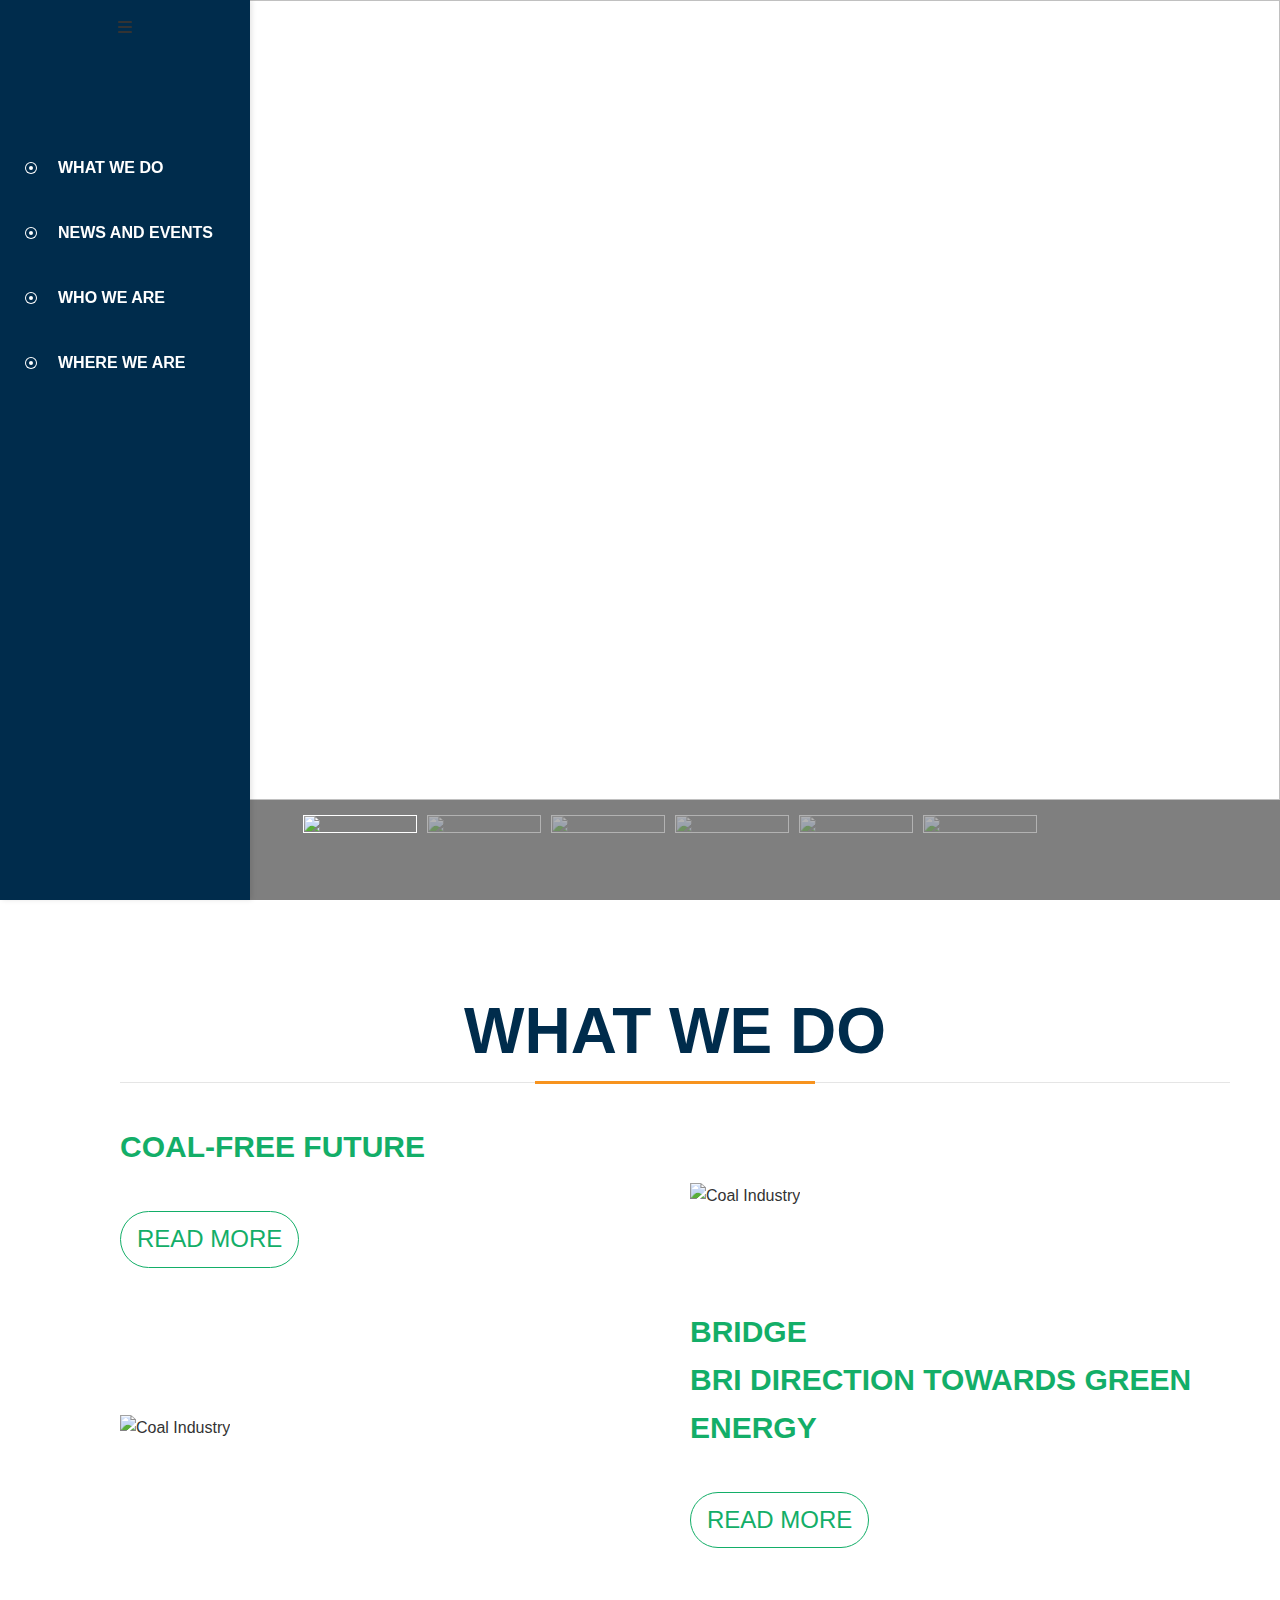
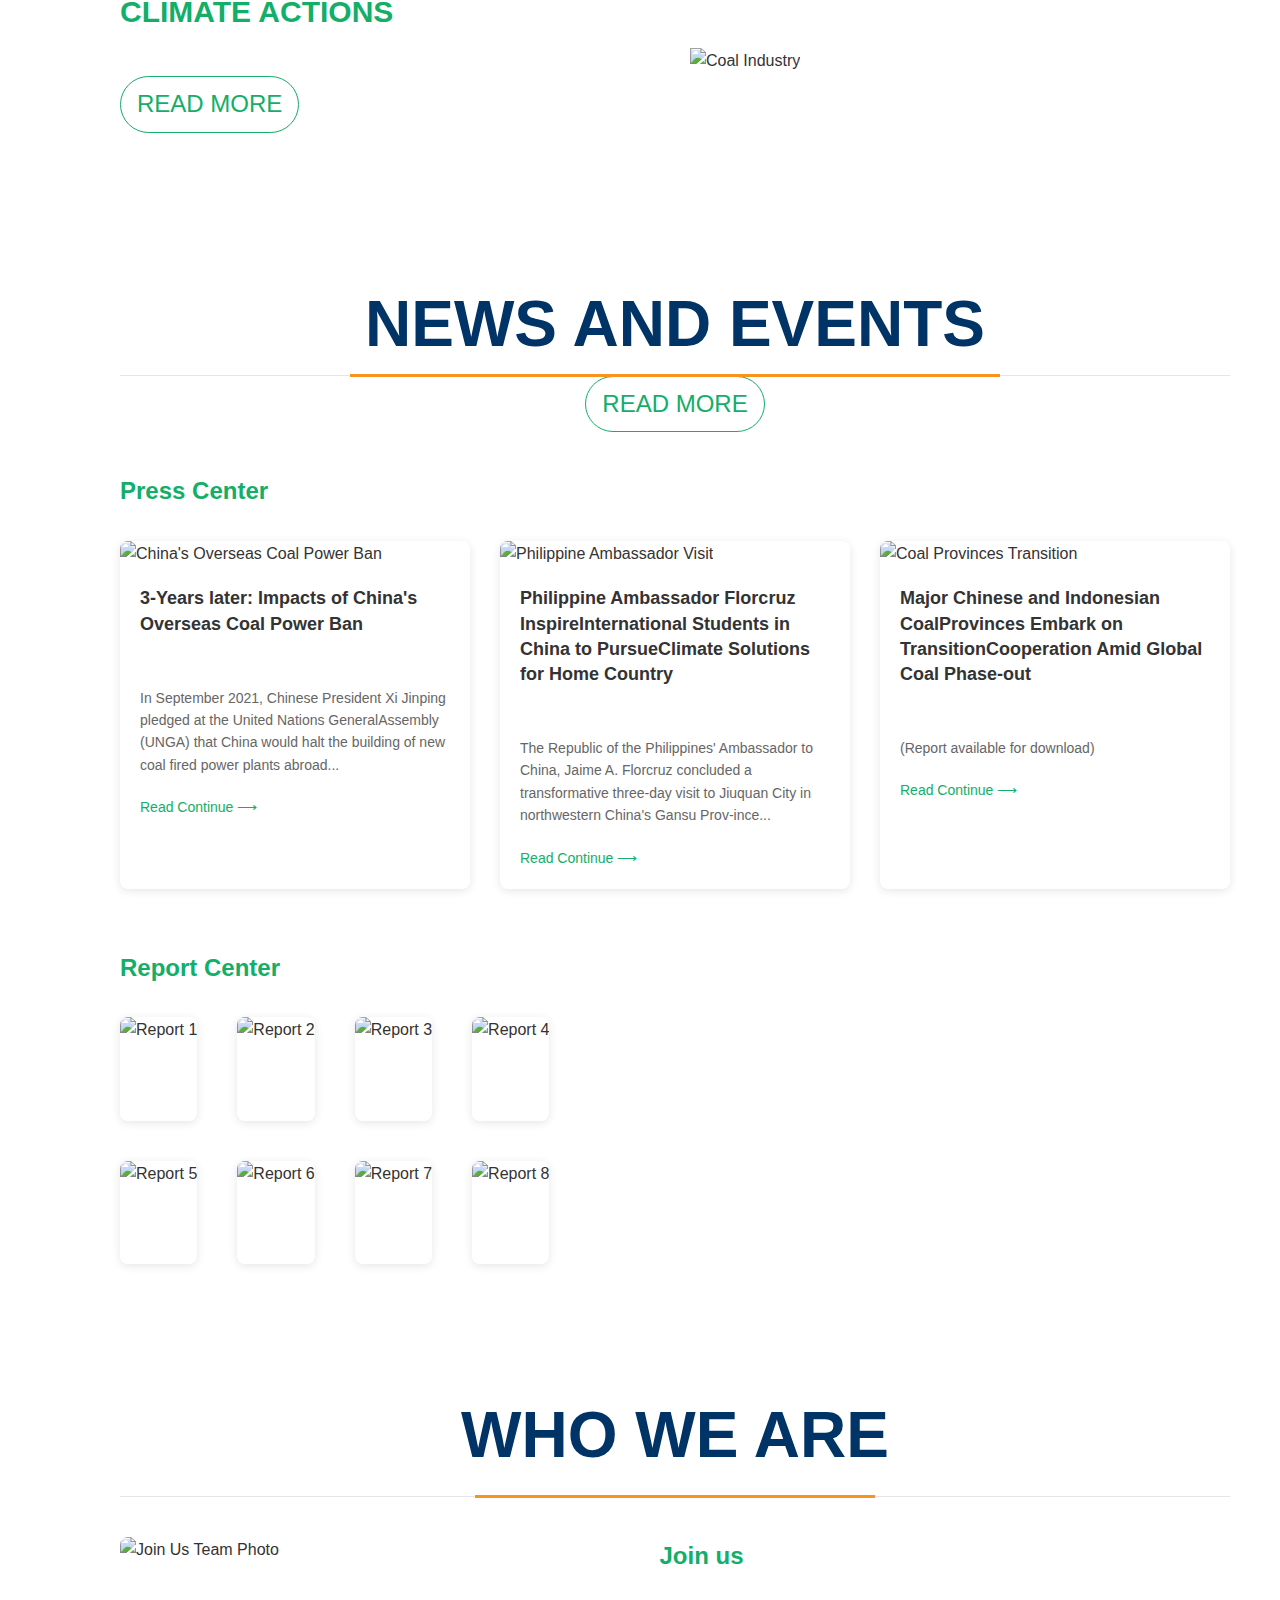
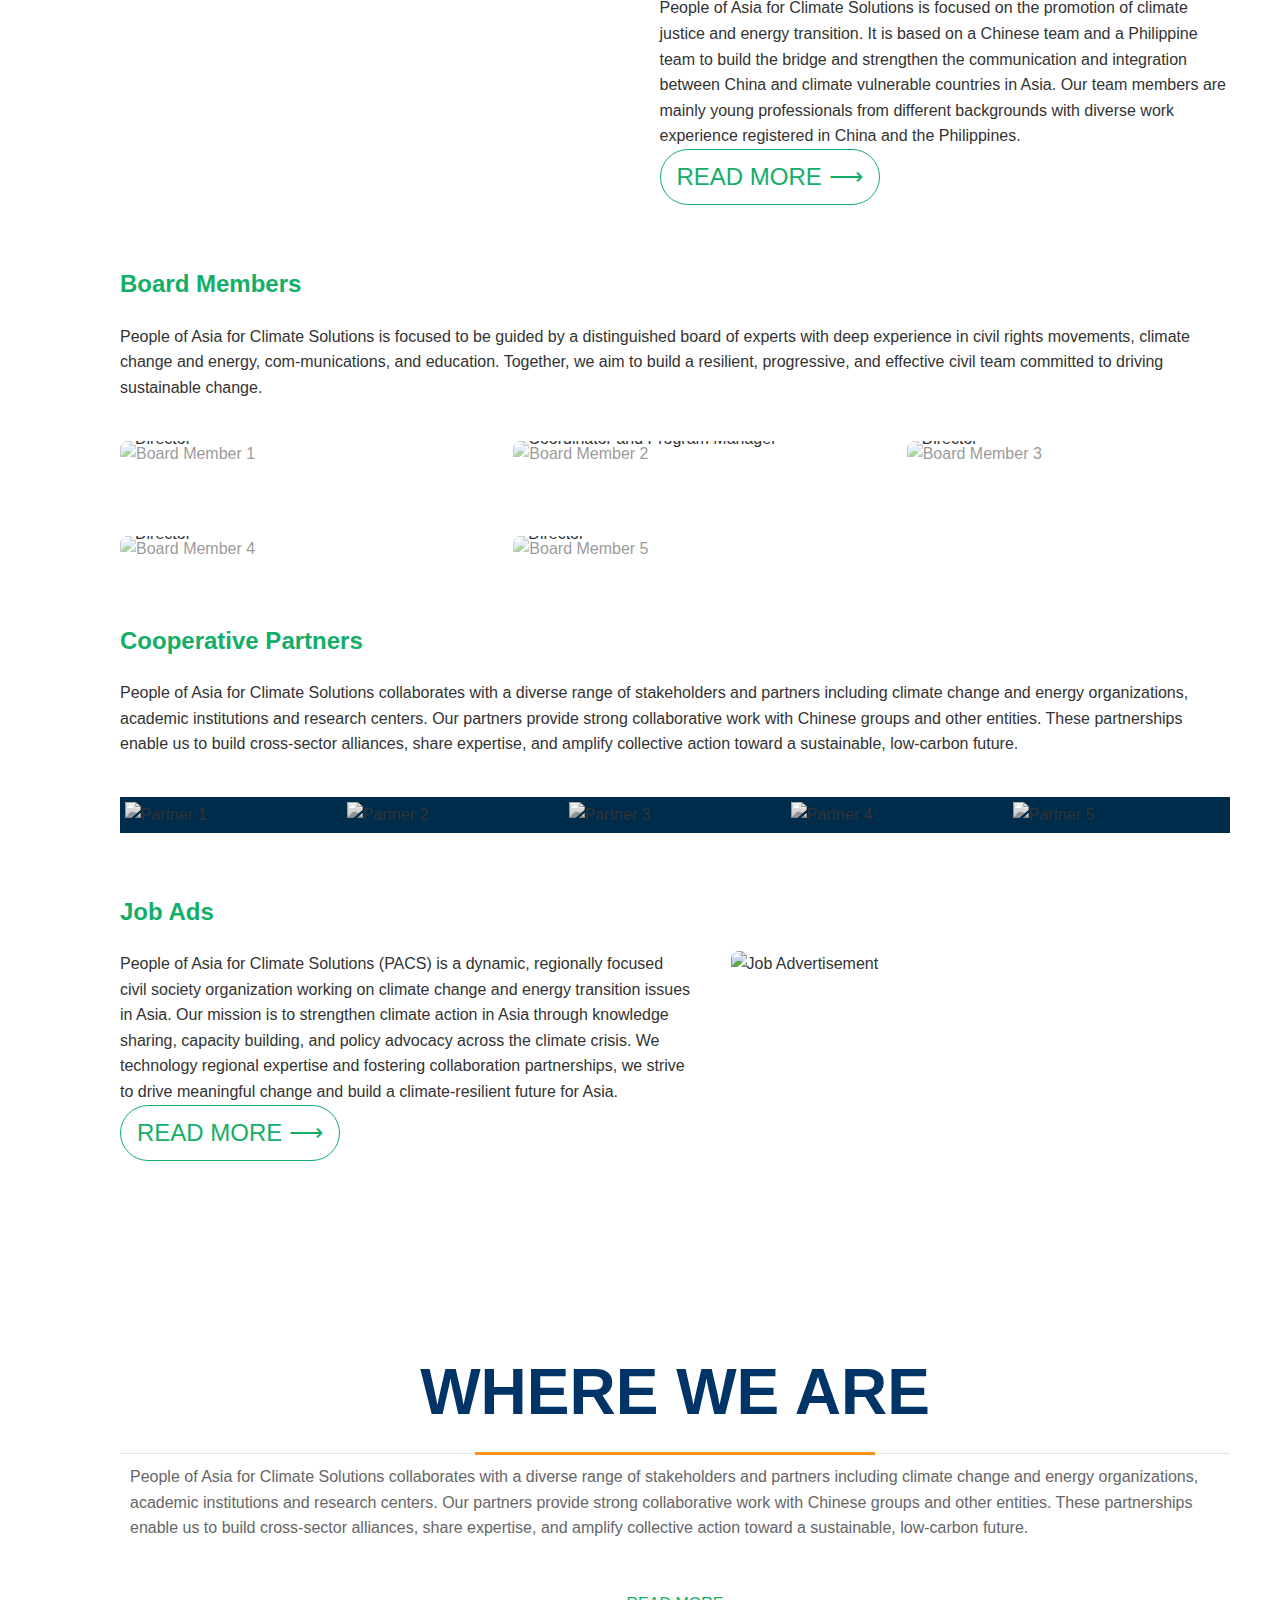
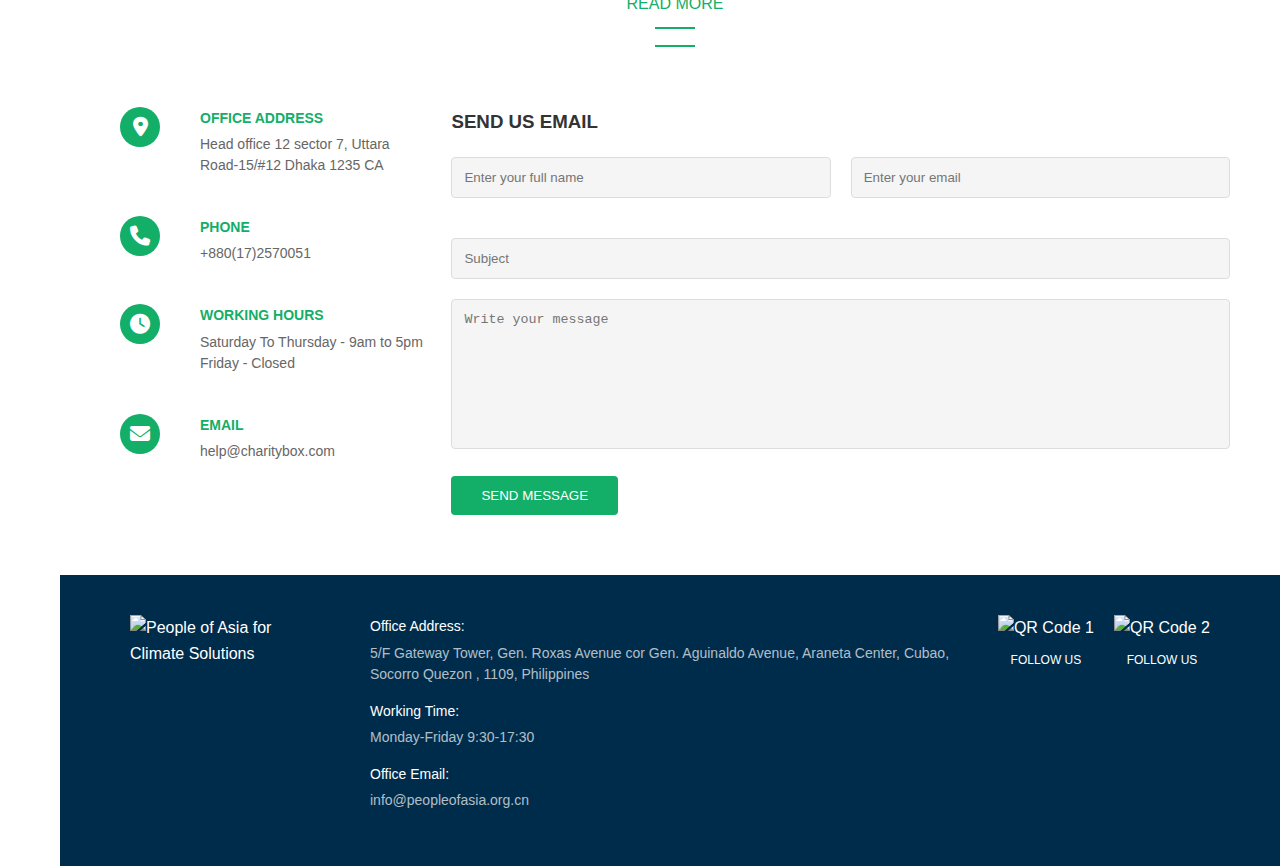
==== 2.html @ 43f4d0ea "edit" ====
<!DOCTYPE html>
<html lang="en">
<head>
    <meta charset="UTF-8">
    <meta name="viewport" content="width=device-width, initial-scale=1.0">
    <title>Climate Risk Horizons</title>
    <link rel="stylesheet" href="assets/style/index.css">
    <link rel="stylesheet" href="assets/style/base.css">
    <link rel="stylesheet" href="https://cdnjs.cloudflare.com/ajax/libs/font-awesome/6.5.2/css/all.min.css" crossorigin="anonymous">
    <link rel="stylesheet" href="https://unpkg.com/swiper@8.3.2/swiper-bundle.min.css">
    <script src="https://unpkg.com/swiper@8.3.2/swiper-bundle.min.js"></script>
    
</head>
<body>
    <header>
    <nav class="navbar">
        <!-- <div class="logo">
            <a href="/">
                <svg width="40" height="40" viewBox="0 0 40 40" fill="none" xmlns="http://www.w3.org/2000/svg">
                    <circle cx="20" cy="20" r="18" stroke="#1a5f7a" stroke-width="2.5"/>
                    <path d="M12 20C12 16.6863 14.6863 14 18 14H22C25.3137 14 28 16.6863 28 20V20C28 23.3137 25.3137 26 22 26H18C14.6863 26 12 23.3137 12 20V20Z" fill="#2c8fb5"/>
                    <path d="M20 10V30" stroke="#1a5f7a" stroke-width="2.5" stroke-linecap="round"/>
                    <path d="M15 15L25 25" stroke="#1a5f7a" stroke-width="2.5" stroke-linecap="round"/>
                    <path d="M25 15L15 25" stroke="#1a5f7a" stroke-width="2.5" stroke-linecap="round"/>
                </svg>
            </a>
        </div> -->
        <div class="menu-toggle">
            <i class="fas fa-bars"></i>
        </div>
        <div class="nav-links">
            <div class="dropdown">
                <a href="#what"><div class="dot"></div> <span>WHAT WE DO</span></a>
                <div class="submenu">
                    <a href="#Coal-Free">Coal-Free Future</a>
                    <a href="#bridge">Bridge</a>
                    <a href="#climate">Climate Actions</a>
                </div>
            </div>
            <div class="dropdown">
                <a href="#news"><div class="dot"></div> <span>NEWS AND EVENTS</span></a>
                <div class="submenu">
                    <a href="#Press">Press Center</a>
                    <a href="#Report">Report Center</a>
                    <a href="#Visual">Visual Center</a>
                </div>
            </div>
            <div class="dropdown">
                <a href="#who"><div class="dot"></div><span>WHO WE ARE</span></a>
                <div class="submenu">
                    <a href="#About">About us</a>
                    <a href="#Board">Board</a>
                    <a href="#Partners">Partners</a>
                    <a href="#Job">Job Ads</a>
                </div>
            </div>
            <div class="dropdown">
                <a href="#where"><div class="dot"></div><span>WHERE WE ARE</span></a>
            </div>
        </div>
    </nav>
    <header>

    <main>
        <!-- 图片轮播部分 -->
        <section>
            <div class="swiper-container">
                <div class="swiper mySwiper2" id="gallery">
                    <div class="swiper-wrapper">
                        <div class="swiper-slide"><img src="https://dummyimage.com/1790x900" /></div>
                        <div class="swiper-slide"><img src="https://dummyimage.com/1790x900" /></div>
                        <div class="swiper-slide"><img src="https://dummyimage.com/1790x900" /></div>
                        <div class="swiper-slide"><img src="https://dummyimage.com/1790x900" /></div>
                        <div class="swiper-slide"><img src="https://dummyimage.com/1790x900" /></div>
                        <div class="swiper-slide"><img src="https://dummyimage.com/1790x900" /></div>
                    </div>
                    <!-- <div class="swiper-button-next"></div>
                    <div class="swiper-button-prev"></div> -->
                </div>
                <div thumbsSlider="" class="swiper mySwiper" id="thumbs" >
                    <div class="swiper-wrapper">
                        <div class="swiper-slide"><img src="https://dummyimage.com/115x70" /></div>
                        <div class="swiper-slide"><img src="https://dummyimage.com/115x70" /></div>
                        <div class="swiper-slide"><img src="https://dummyimage.com/115x70" /></div>
                        <div class="swiper-slide"><img src="https://dummyimage.com/115x70" /></div>
                        <div class="swiper-slide"><img src="https://dummyimage.com/115x70" /></div>
                        <div class="swiper-slide"><img src="https://dummyimage.com/115x70" /></div>
                    </div>
                </div>
            </div>
        </section>

        <!-- What We Do Section -->
        <section id="what-we-do" class="section">
            <div class="container">
                <h2>WHAT WE DO</h2>
                <div class="line-container">
                    <div class="line thin-line"></div>
                    <div class="line thick-line"></div>
                </div>
                <div class="services-grid">
                    <div class="service-item">
                        <div class="service-content">
                            <h4 class="service-category">Coal-Free Future</h4>
    
                            <a href="#" class="read-more">READ MORE</a>
                        </div>
                        <div class="service-image">
                            <img src="https://dummyimage.com/800x460" alt="Coal Industry">
                        </div>
                    </div>
                    <div class="service-item reverse">
                        <div class="service-content">
                            <h4 class="service-category">Bridge<br/>Bri Direction towards Green Energy</h4>
                            <h4></h4>
                            <a href="#" class="read-more">READ MORE</a>
                        </div>
                        <div class="service-image">
                            <img src="https://dummyimage.com/800x460" alt="Coal Industry">
                        </div>
                    </div>
                    <div class="service-item">
                        <div class="service-content">
                            <h4 class="service-category">Climate Actions</h4>
                          
                            <a href="#" class="read-more">READ MORE</a>
                        </div>
                        <div class="service-image">
                            <img src="https://dummyimage.com/800x460" alt="Coal Industry">
                        </div>
                    </div>
                </div>
            </div>
        </section>

        <!-- News and Events Section -->
        <section id="news" class="section">
            <div class="container">
                <h2>NEWS AND EVENTS</h2>
                <div class="line-container">
                    <div class="line thin-line"></div>
                    <div class="line thick-line" style="width: 650px;"></div>
                </div>
                <div class="read-more-container">
                    <span class="read-more">READ MORE</span>
                </div>
                
                <div class="press-center">
                    <h3>Press Center</h3>
                    <div class="news-grid">
                        <div class="news-item">
                            <img src="https://dummyimage.com/520x410" alt="China's Overseas Coal Power Ban">
                            <h4>3-Years later: Impacts of China's Overseas Coal Power Ban</h4>
                            <p>In September 2021, Chinese President Xi Jinping pledged at the United Nations GeneralAssembly (UNGA) that China would halt the building of new coal fired power plants abroad...</p>
                            <a href="#" class="read-continue">Read Continue ⟶</a>
                        </div>
                        <div class="news-item">
                            <img src="https://dummyimage.com/520x410" alt="Philippine Ambassador Visit">
                            <h4>Philippine Ambassador Florcruz InspireInternational Students in China to PursueClimate Solutions for Home Country</h4>
                            <p>The Republic of the Philippines' Ambassador to China, Jaime A. Florcruz concluded a transformative three-day visit to Jiuquan City in northwestern China's Gansu Prov-ince...</p>
                            <a href="#" class="read-continue">Read Continue ⟶</a>
                        </div>
                        <div class="news-item">
                            <img src="https://dummyimage.com/520x410" alt="Coal Provinces Transition">
                            <h4>Major Chinese and Indonesian CoalProvinces Embark on TransitionCooperation Amid Global Coal Phase-out</h4>
                            <p>(Report available for download)</p>
                            <a href="#" class="read-continue">Read Continue ⟶</a>
                        </div>
                    </div>
                </div>

                <div class="reoport-container">
                    <h3>Report Center</h3>
                    <div class="report-grid">
                        <div class="report-item">
                            <img src="https://dummyimage.com/380x520"alt="Report 1">
                        </div>
                        <div class="report-item">
                            <img src="https://dummyimage.com/380x520" alt="Report 2">
                        </div>
                        <div class="report-item">
                            <img src="https://dummyimage.com/380x520" alt="Report 3">
                        </div>
                        <div class="report-item">
                            <img src="https://dummyimage.com/380x520" alt="Report 4">
                        </div>
                        <div class="report-item">
                            <img src="https://dummyimage.com/380x520" alt="Report 5">
                        </div>
                        <div class="report-item">
                            <img src="https://dummyimage.com/380x520" alt="Report 6">
                        </div>
                        <div class="report-item">
                            <img src="https://dummyimage.com/380x520" alt="Report 7">
                        </div>
                        <div class="report-item">
                            <img src="https://dummyimage.com/380x520" alt="Report 8">
                        </div>
                    </div>
                </div>
            </div>
        </section>

       

        <!-- Who We Are Section -->
        <section id="who-we-are" class="section">
            <div class="container">
                <h2>WHO WE ARE</h2>
                <div class="line-container">
                    <div class="line thin-line"></div>
                    <div class="line thick-line" style="width: 400px;"></div>
                </div>
                <div class="join-us">
                    <img src="https://dummyimage.com/520x320" alt="Join Us Team Photo" class="join-photo">
                    <div class="join-text">
                        <h3>Join us</h3>
                        <p>People of Asia for Climate Solutions is focused on the promotion of climate justice and energy transition. It is based on a Chinese team and a Philippine team to build the bridge and strengthen the communication and integration between China and climate vulnerable countries in Asia. Our team members are mainly young professionals from different backgrounds with diverse work experience registered in China and the Philippines.</p>
                        <a href="#" class="read-more">READ MORE ⟶</a>
                    </div>
                    
                </div>

                <div class="board-members">
                    <h3>Board Members</h3>
                    <p>People of Asia for Climate Solutions is focused to be guided by a distinguished board of experts with deep experience in civil rights movements, climate change and energy, com-munications, and education. Together, we aim to build a resilient, progressive, and effective civil team committed to driving sustainable change.</p>
                    
                    <div class="members-grid">
                        <div class="member-card">
                            <img src="https://dummyimage.com/460x700" alt="Board Member 1">
                            <div class="member-info">
                                <h4>Teng Shixian Wang</h4>
                                <p>Director</p>
                            </div>
                        </div>
                        <div class="member-card">
                            <img src="https://dummyimage.com/460x700" alt="Board Member 2">
                            <div class="member-info">
                                <h4>Oscar S. Gatolin Jr.</h4>
                                <p>Coordinator and Program Manager</p>
                            </div>
                        </div>
                        <div class="member-card">
                            <img src="https://dummyimage.com/460x700" alt="Board Member 3">
                            <div class="member-info">
                                <h4>Aileen Camille B. Dimatatac</h4>
                                <p>Director</p>
                            </div>
                        </div>
                        <div class="member-card">
                            <img src="https://dummyimage.com/460x700" alt="Board Member 4">
                            <div class="member-info">
                                <h4>Ricardo Reyes</h4>
                                <p>Director</p>
                            </div>
                        </div>
                        <div class="member-card">
                            <img src="https://dummyimage.com/460x700" alt="Board Member 5">
                            <div class="member-info">
                                <h4>Cesar Carlito Ryan Baclagon</h4>
                                <p class="designation">Director</p>
                            </div>
                            <div class="member-info-out">
                                <h4>Cesar Carlito Ryan Baclagon</h4>
                                <p class="designation">Director</p>
                                <p class="description">Anusha did her undergraduate studies in economics from Presidency University, Kolkata and worked as a Statistical Officer for the Government of India where she analyzed India's energy sector. This ignited her passion for climate action, leading her to study Public Policy at NLSIU, Bangalore. With her experience with economic frameworks, Anusha aims to explore innovative metrics that incorporate climate realities and help drive greener decision making.</p>
                            </div>
                        </div>
                    </div>
                </div>

                <div class="cooperative-partners">
                    <h3>Cooperative Partners</h3>
                    <p>People of Asia for Climate Solutions collaborates with a diverse range of stakeholders and partners including climate change and energy organizations, academic institutions and research centers. Our partners provide strong collaborative work with Chinese groups and other entities. These partnerships enable us to build cross-sector alliances, share expertise, and amplify collective action toward a sustainable, low-carbon future.</p>
                    <div class="marquee">
                        
                        <div class="partners-grid">
                            <img src="https://dummyimage.com/200x100" alt="Partner 1">
                            <img src="https://dummyimage.com/200x100" alt="Partner 2">
                            <img src="https://dummyimage.com/200x100" alt="Partner 3">
                            <img src="https://dummyimage.com/200x100" alt="Partner 4">
                            <img src="https://dummyimage.com/200x100" alt="Partner 5">
                        </div>
                </div>

                <div class="job-ads">
                    <h3>Job Ads</h3>
                    <div class="job-content">
                        <div class="job-text">
                            <p>People of Asia for Climate Solutions (PACS) is a dynamic, regionally focused civil society organization working on climate change and energy transition issues in Asia. Our mission is to strengthen climate action in Asia through knowledge sharing, capacity building, and policy advocacy across the climate crisis. We technology regional expertise and fostering collaboration partnerships, we strive to drive meaningful change and build a climate-resilient future for Asia.</p>
                            <a href="#" class="read-more">READ MORE ⟶</a>
                        </div>
                        <img src="https://dummyimage.com/520x320" alt="Job Advertisement" class="job-photo">
                    </div>
                </div>
            </div>
        </section>

        <!-- where we are section -->
         <section id="where-we-are" class="section">
            <div class="container">
                <h2>WHERE WE ARE</h2>
                <div class="line-container">
                    <div class="line thin-line"></div>
                    <div class="line thick-line" style="width: 400px;"></div>
                </div>
                <div class="where-text">
                    <p>People of Asia for Climate Solutions collaborates with a diverse range of stakeholders and partners including climate change and energy organizations, academic institutions and research centers. Our partners provide strong collaborative work with Chinese groups and other entities. These partnerships enable us to build cross-sector alliances, share expertise, and amplify collective action toward a sustainable, low-carbon future.</p>

                </div>
                
                <div class="read-more-section">
                    <a href="#" class="read-more-btn">
                        <span class="read-more-text">READ MORE</span>
                        <div class="read-more-lines"></div>
                    </a>
                </div>
               
                <div class="contact-section">                  
                    <div class="contact-info">
                        <div class="info-item">
                            <div class="info-icon">
                                <i class="fas fa-map-marker-alt"></i>
                            </div>
                            <div class="info-content">
                                <h3>OFFICE ADDRESS</h3>
                                <p>Head office 12 sector 7, Uttara Road-15/#12 Dhaka 1235 CA</p>
                            </div>
                        </div>
                        
                        <div class="info-item">
                            <div class="info-icon">
                                <i class="fas fa-phone"></i>
                            </div>
                            <div class="info-content">
                                <h3>PHONE</h3>
                                <p>+880(17)2570051</p>
                            </div>
                        </div>

                        <div class="info-item">
                            <div class="info-icon">
                                <i class="fas fa-clock"></i>
                            </div>
                            <div class="info-content">
                                <h3>WORKING HOURS</h3>
                                <p>Saturday To Thursday - 9am to 5pm</p>
                                <p>Friday - Closed</p>
                            </div>
                        </div>

                        <div class="info-item">
                            <div class="info-icon">
                                <i class="fas fa-envelope"></i>
                            </div>
                            <div class="info-content">
                                <h3>EMAIL</h3>
                                <p>help@charitybox.com</p>
                            </div>
                        </div>
                    </div>

                    <div class="contact-form">
                        <h3>SEND US EMAIL</h3>
                        <form>
                            <div class="form-row">
                                <input type="text" placeholder="Enter your full name">
                                <input type="email" placeholder="Enter your email">
                            </div>
                            <input type="text" placeholder="Subject">
                            <textarea placeholder="Write your message"></textarea>
                            <button type="submit" class="send-message-btn">SEND MESSAGE</button>
                        </form>
                    </div>
                </div>
            </div>
        </section>
    
    </main>
    <footer>
        <div class="container">
            <div class="footer-content">
                <div class="footer-logo">
                    <img src="https://dummyimage.com/200x100" alt="People of Asia for Climate Solutions">
                </div>
                <div class="footer-contact-info">
                    <div class="contact-item">
                        <span>Office Address:</span>
                        <p>5/F Gateway Tower, Gen. Roxas Avenue cor Gen. Aguinaldo Avenue, Araneta Center, Cubao, Socorro Quezon , 1109, Philippines</p>
                    </div>
                    <div class="contact-item">
                        <span>Working Time:</span>
                        <p>Monday-Friday 9:30-17:30</p>
                    </div>
                    <div class="contact-item">
                        <span>Office Email:</span>
                        <p>info@peopleofasia.org.cn</p>
                    </div>
                </div>
                <div class="footer-qr-codes">
                    <div class="qr-code">
                        <img src="https://dummyimage.com/100x100" alt="QR Code 1">
                        <p>FOLLOW US</p>
                    </div>
                    <div class="qr-code">
                        <img src="https://dummyimage.com/100x100" alt="QR Code 2">
                        <p>FOLLOW US</p>
                    </div>
                </div>
            </div>
        </div>
    </footer>

    <script src="script.js"></script>

    <script>
        var thumbsSwiper  = new Swiper(".mySwiper", {
        spaceBetween: 10,
        slidesPerView: 6,
        freeMode: true,
        watchSlidesProgress: true,
        });
        var swiper2 = new Swiper(".mySwiper2", {
        spaceBetween: 10,
        effect: "slide",
        loop: true,
        navigation: {
            nextEl: ".swiper-button-next",
            prevEl: ".swiper-button-prev",
        },
        thumbs: {
            swiper: thumbsSwiper,
        },
        autoplay: {
             stopOnLastSlide: true
            }
        });
    
    </script>
</body>
</html>
---- assets/style/index.css ----
/* 标题下划线样式 */
.line-container {
    display: flex;
    justify-content: center; /* 水平居中对齐 */
    position: relative; /* 使子元素可以绝对定位 */
}

.line {
    margin: 0; /* 移除之前的margin */
}

.thin-line {
    width: 100%;
    height: 1px;
    background-color: #e5e5e5; /* 更新细线颜色 */
}

.thick-line {
    position: absolute; /* 绝对定位 */
    top: -1px; /* 与细线重叠 */
    width: 280px; /* 粗线宽度 */
    height: 3px; /* 粗线高度 */
    background-color: var(--yellow-color); /* 粗线颜色 */
}



/* 关于我们部分样式 */
.about-section {
    padding: 5rem 0;
    background: var(--light-bg);
}

.about-section h2 {
    font-size: 2.5rem;
    margin-bottom: 2rem;
    color: var(--primary-color);
}

.about-section p {
    font-size: 1.1rem;
    max-width: 800px;
    margin: 0 auto;
}

/* 工作展示部分样式 */
.work-section {
    padding: 5rem 0;
    background: white;
}

.work-section h2 {
    font-size: 2.5rem;
    /* margin-bottom: 2rem; */
    color: var(--primary-color);
    text-align: center;
}

.work-grid {
    display: grid;
    grid-template-columns: repeat(auto-fit, minmax(280px, 1fr));
    gap: 2rem;
    margin-top: 2rem;
}

.work-item {
    background: white;
    padding: 2rem;
    border-radius: 8px;
    box-shadow: 0 2px 15px rgba(0,0,0,0.1);
    transition: transform 0.3s ease, box-shadow 0.3s ease;
}

.work-item:hover {
    transform: translateY(-5px);
    box-shadow: 0 5px 20px rgba(0,0,0,0.15);
}

.work-item h3 {
    color: var(--primary-color);
    margin-bottom: 1rem;
    font-size: 1.5rem;
}

.work-item p {
    color: var(--text-color);
    opacity: 0.8;
}

/* 报告部分样式 */
.reports-section {
    padding: 5rem 0;
    background: var(--light-bg);
}

.reports-section h2 {
    font-size: 2.5rem;
    margin-bottom: 2rem;
    color: var(--primary-color);
    text-align: center;
}

.reports-grid {
    display: grid;
    grid-template-columns: repeat(auto-fit, minmax(300px, 1fr));
    gap: 2rem;
    margin-top: 2rem;
}




/* 通用部分样式 */
.section {
    padding: 80px 0;
}

.section h4 {
    font-size: 30px;
    margin-bottom: 40px;
}

.container {
    max-width: 1650px;
    margin: 0 auto;
    padding: 0;
}

h2 {
    font-size:64px;
    color:var(--primary-color);

    text-align: center;
}

/* What We Do 部分样式 */
.services-grid {
    display: flex;
    flex-direction: column;
    gap: 40px;
    margin-top: 40px;
}

.service-item {
    display: flex;
    gap: 30px;
    align-items: center;
}

.service-item.reverse {
    flex-direction: row-reverse;
}

.service-content {
    flex: 1;
}

.service-image {
    flex: 1;
}

.service-image img {
    width: 100%;
    height: auto;
    object-fit: cover;
}

.service-category {
    color: var(--green-color);
    font-size: 26px;
    margin-bottom: 10px;
    text-transform: uppercase;
}

.service-content h3 {
    font-size: 4.8rem;
    margin: 10px 0;
    color: #333;
}

.service-content p {
    color: #666;
    margin-bottom: 20px;
    line-height: 1.6;
}

.read-more {
    align-self: flex-end; /* 右对齐 */
    display: inline-block;
    padding: 8px 16px;
    color: var(--green-color);
    text-decoration: none;
    border-radius: 40px;
    font-size: 24px;
    transition: background-color 0.3s;
    margin-top: 0; /* 推到底部 */
    flex-grow: 1; 
    border: 1px solid var(--green-color);
}

.read-more:hover {
    background-color: #008c44;
}
.read-more:hover {
    text-decoration: underline;
}

/* 响应式设计 */
@media (max-width: 768px) {
    .service-item {
        flex-direction: column;
    }
    
    .service-item.reverse {
        flex-direction: column;
    }
}

/* News and Events 部分样式 */
/* .news-grid {
    display: grid;
    grid-template-columns: repeat(auto-fit, minmax(420px, 1fr));
    gap: 30px;
}

.news-item {
    background: #fff;
    border-radius: 0px;
    overflow: hidden;
    box-shadow: 0 4px 15px rgba(0, 0, 0, 0.1);
}

.news-item img {
    width: 100%;
    height: 410px;
    object-fit: cover;
}

.news-content {
    padding: 20px;
} */

/* Who We Are Section */
#who-we-are {
    padding: 60px 0;
}

#who-we-are h2 {
    text-align: center;
    color: #003366;
    margin-bottom: 10px;
}

.join-us {
    display: flex;
    gap: 40px;
    margin: 40px 0;
    align-items: flex-start;
}

.join-text {
    flex: 1;
}

.join-text h3 {
    color: var(--green-color);
    margin-bottom: 20px;
    font-size: 24px;
}

.join-photo {
    width: 45%;
    border-radius: 8px;
}

.board-members {
    margin: 60px 0;
}

.board-members h3 {
    color: var(--green-color);
    margin-bottom: 20px;
    font-size: 24px;
}

.board-members > p {
    margin-bottom: 40px;
    line-height: 1.6;
}

.members-grid {
    display: grid;
    grid-template-columns: repeat(3, 1fr);
    gap: 70px;
}

.member-card {
    position: relative;
    overflow: hidden;
    border-radius: 8px;
}



.member-card img {
    width: 100%;
    height: auto;
    display: block;
}

.member-info{
    padding: 15px;
    background: rgba(255, 255, 255, 0.5); /* 设置为半透明白色 */
    position: absolute;
    bottom: 0;
    left: 0;
    width: 100%;
}

.member-info h4 {
    color: #333;
    margin-bottom: 5px;
}

.member-info .designation p {
    color: #666;
    font-size: 14px;
}

.member-info .description p {
    color: #666;
    font-size: 14px;
}

.member-info-out{
    display: none;
    position: absolute;
    bottom: 0;
    left: 0;
    width: 100%;
    height: 100%;
    transition: transform 0.5s ease;
    padding: 15px;
    background: rgba(255, 255, 255); /* 设置为半透明白色 */
    opacity: 0;
    overflow: hidden;
    transform: translateY(20px); /* 设置初始位置 */
}

.member-card:hover .member-info {
    opacity: 0;
    transition: opacity 0.1s ease;
}

.member-card:hover .member-info-out {
    display: block;
    transform: translateY(0); 
    opacity: 0.5;
}

.member-info-out h4 {
    color: #333;
    margin-bottom: 5px;
}

.member-info-out .designation p {
    color: #666;
    font-size: 14px;
}

.member-info-out .description p {
    color: #666;
    font-size: 14px;
}

.cooperative-partners {
    margin: 60px 0;
}

.cooperative-partners h3 {
    color: var(--green-color);
    margin-bottom: 20px;
    font-size: 24px;
}

.cooperative-partners > p {
    margin-bottom: 40px;
    line-height: 1.6;
}
.marquee{
    overflow: hidden;
    white-space: nowrap;
}
.partners-grid {
    background-color: var(--primary-color);
    padding: 5px 0;
    display: flex;
    /* grid-template-columns: repeat(5, 1fr); */
    /* gap: 20px; */
    align-items: center;
    min-width: 1000px;
    overflow: hidden;
    position: relative; 
    /* animation: partners-grid 10s linear infinite; */
}

.partners-grid img {
    width: 100%;
    height: auto;
    filter: grayscale(100%);
    transition: filter 0.3s ease;
    white-space: nowrap;
    padding:0 5px;
    animation: scroll 10s linear infinite; 
}

.partners-grid:hover {
    /* filter: grayscale(0%); */
    animation-play-state: paused;
}

@keyframes scroll {
    0% { transform: translateX(0); }
    100% { transform: translateX(-100%); }
  }

.job-ads {
    margin: 60px 0;
}

.job-ads h3 {
    color: var(--green-color);
    margin-bottom: 20px;
    font-size: 24px;
}

.job-content {
    display: flex;
    gap: 40px;
    align-items: flex-start;
}

.job-text {
    flex: 1;
}

.job-photo {
    width: 45%;
    border-radius: 8px;
}

/* .read-more {
    display: inline-block;
    color: var(--green-color);
    text-decoration: none;
    margin-top: 20px;
} */

/* Responsive Styles */
@media (max-width: 1024px) {
    .members-grid {
        grid-template-columns: repeat(2, 1fr);
    }
    
    .partners-grid {
        grid-template-columns: repeat(3, 1fr);
    }
}

@media (max-width: 768px) {
    .join-us, .job-content {
        flex-direction: column;
    }
    
    .join-photo, .job-photo {
        width: 100%;
        margin-top: 20px;
    }
    
    .members-grid {
        grid-template-columns: repeat(2, 1fr);
    }
    
    .partners-grid {
        grid-template-columns: repeat(2, 1fr);
    }
}

@media (max-width: 480px) {
    .members-grid, .partners-grid {
        grid-template-columns: 1fr;
    }
}



/* Swiper Styles */
.swiper-container {
    position: relative;
    width: 100%;
    height: 100vh;
    overflow: hidden;
}

.mySwiper2 {
    width: 100%;
    height: calc(100vh - 100px);
}

.mySwiper {
    height: 100px;
    box-sizing: border-box;
    padding: 10px 0;
    position: absolute;
    bottom: 0;
    left: 0;
    width: 100%;
    background: rgba(0, 0, 0, 0.5);
    display: flex;
    justify-content: center;
}

.mySwiper .swiper-wrapper{
    display: flex;
    justify-content: center; /* 确保居中 */
    align-items: center; /* 垂直居中 */
    flex-wrap: nowrap; /* 确保不换行 */
}

.mySwiper .swiper-wrapper .swiper-slide {
    width: 114px;
    height: 70px;
    opacity: 0.4;
    cursor: pointer;
    flex: 0 0 114px; /* 确保宽度固定 */
    flex-shrink: 0; /* 防止缩小 */  
}

.mySwiper .swiper-slide img {
    width: 100%;
    height: auto; /* 自适应高度 */
    max-width: 115px; /* 最大宽度 */
    max-height: 70px; /* 最大高度 */
    border: 1px solid #fff;
    object-fit: contain; /* 保持比例 */
}

.mySwiper .swiper-wrapper .swiper-slide-thumb-active {
    opacity: 1;
}

.swiper-slide img {
    display: block;
    width: 100%;
    height: 100%;
    object-fit: cover;
}

.swiper-button-next,
.swiper-button-prev {
    color: #fff;
    background: rgba(0, 0, 0, 0.5);
    width: 40px;
    height: 40px;
    border-radius: 50%;
    transition: background 0.3s ease;
}

.swiper-button-next:hover,
.swiper-button-prev:hover {
    background: rgba(0, 0, 0, 0.7);
}

.swiper-button-next:after,
.swiper-button-prev:after {
    font-size: 20px;
}

/* News Section Styles */
#news {
    padding: 60px 0;
}

#news h2 {
    text-align: center;
    color: #003366;
}

.read-more-container {
    text-align: center;
    margin-bottom: 40px;
}

/* .read-more {
    display: inline-block;
    padding: 5px 15px;
    border: 1px solid #ccc;
    border-radius: 50%;
    color: #666;
    font-size: 32px
} */

/* Press Center Styles */
.press-center {
    margin-bottom: 60px;
   
}

.press-center h3 {
    color: var(--green-color);
    margin-bottom: 30px;
    font-size: 24px;
}

.news-grid {
    display: grid;
    grid-template-columns: repeat(3, 1fr);
    /* grid-template-columns: repeat(auto-fit, minmax(420px, 1fr)); */
    gap: 30px;
    margin-bottom: 40px;
}

.news-item {
    background: #fff;
    box-shadow: 0 2px 10px rgba(0,0,0,0.1);
    border-radius: 8px;
    overflow: hidden;
}

.news-item img {
    width: 100%;
    max-width: 550px;
    max-height: 410px;
    object-fit: cover;
}

.news-item h4 {
    padding: 20px 20px 10px;
    font-size: 18px;
    color: #333;
    line-height: 1.4;
}

.news-item p {
    padding: 0 20px;
    color: #666;
    font-size: 14px;
    line-height: 1.6;
    margin-bottom: 20px;
}

.read-continue {
    display: block;
    padding: 0 20px 20px;
    color: var(--green-color);
    text-decoration: none;
    font-size: 14px;
}

/* Report Center Styles */

.reoport-container {

    padding: auto;
    margin: 0 auto;
    display: flex;
    flex-wrap: wrap; /* 允许换行 */
    justify-content: space-between; /* 在行之间均匀分配空间 */

}

.reoport-container h3 {
    color: var(--green-color);
    margin-bottom: 30px;
    font-size: 24px;
    display: block;
    flex-basis: 100%
}

.reoport-container  .report-grid {
    max-width: 1920px;
    display: grid;
    grid-template-columns: repeat(4, 1fr);
    gap: 40px;
}

.reoport-container  .report-item {
    position: relative;
    aspect-ratio: 3/4;
    overflow: hidden;
    border-radius: 8px;
    box-shadow: 0 2px 10px rgba(0,0,0,0.1);
}

.reoport-container  .report-item img {
    width: 100%;
    height: 100%;
    object-fit: cover;
    transition: transform 0.3s ease;
}

.reoport-container  .report-item:hover img {
    transform: scale(1.05);
}

/* Responsive Styles */
@media (max-width: 1024px) {
    .news-grid {
        grid-template-columns: repeat(2, 1fr);
    }
    
    .report-grid {
        grid-template-columns: repeat(3, 1fr);
    }
}

@media (max-width: 768px) {
    .news-grid {
        grid-template-columns: 1fr;
    }
    
    .report-grid {
        grid-template-columns: repeat(2, 1fr);
    }
}

@media (max-width: 480px) {
    .report-grid {
        grid-template-columns: 1fr;
    }
}

/* where-we-are Section */
#where-we-are {
    padding: 60px 0;
}

#where-we-are h2 {
    text-align: center;
    color: #003366;
    margin-bottom: 10px;
}

#where-we-are .where-text{
    padding: 10px;
 
    color: #666;
    font-size: 16px;
    line-height: 1.6;
    margin-bottom: 40px
}

.read-more-section {
    text-align: center;
    margin: 40px 0;
}

.read-more-btn {
    display: inline-flex;
    flex-direction: column;
    align-items: center;
    text-decoration: none;
    color: var(--green-color)
}

.read-more-text {
    font-size: 16px;
    font-weight: 500;
    margin-bottom: 10px;
}

.read-more-lines {
    position: relative;
    width: 40px;
    height: 20px;
}

.read-more-lines::before,
.read-more-lines::after {
    content: '';
    position: absolute;
    left: 50%;
    transform: translateX(-50%);
    width: 100%;
    height: 2px;
    background-color: var(--green-color)
}

.read-more-lines::before {
    top: 0;
}

.read-more-lines::after {
    bottom: 0;
}

.contact-section {
    display: flex;
    gap: 20px;
    margin-top: 60px;
}

.contact-info {
    flex: 1;
}

.info-item {
    display: flex;
    gap:40px;
    margin-bottom: 40px;
    align-items: flex-start;
}

.info-icon {
    width: 40px;
    height: 40px;
    min-width: 40px; 
    background-color: var(--green-color);
    border-radius: 50%;
    display: flex;
    align-items: center;
    justify-content: center;
    transition: all 0.3s ease; /* 悬停效果 */
}

.info-icon:hover {
    transform: scale(1.1); /* 悬停时放大 */
    background-color: #002c4e; /* 悬停时背景色 */
}

.info-icon i {
    color: white; /* 图标颜色 */
    font-size: 20px; /* 图标大小 */
}

.info-content h3 {
    color: var(--green-color);
    font-size: 14px;
    margin-bottom: 5px;
}

.info-content p {
    color: #666;
    font-size: 14px;
    line-height: 1.5;
}

.contact-form {
    flex: 2.5;
}

.contact-form h3 {
    color: #333;
    margin-bottom: 20px;
}

.form-row {
    display: flex;
    gap: 20px;
    margin-bottom: 20px;
}

.contact-form input,
.contact-form textarea {
    width: 100%;
    padding: 12px;
    border: 1px solid #ddd;
    border-radius: 4px;
    margin-bottom: 20px;
    background-color: #f5f5f5;
}

.contact-form textarea {
    height: 150px;
    resize: none;
}

.send-message-btn {
    background-color: var(--green-color);
    color: white;
    padding: 12px 30px;
    border: none;
    border-radius: 4px;
    cursor: pointer;
    font-weight: 500;
    transition: background-color 0.3s;
}

.send-message-btn:hover {
    background-color: #008c44;
}
---- assets/style/base.css ----
/* 全局样式 */
:root {
    --primary-color: #002c4c;
    --secondary-color: #2c8fb5;
    --text-color: #333;
    --light-bg: #f5f5f5;
    --nav-bg: var(--primary-color);  /* 添加墨蓝色背景 */
    --green-color: #13AE68;
    --yellow-color: #F7931E;
}

* {
    margin: 0;
    padding: 0;
    box-sizing: border-box;
}

html {
    font-size: 10px; /* 1rem = 16px */
}


/* 导航栏样式 */
.navbar {
    background: var(--nav-bg);
    padding: 1.5rem 0.8rem;
    box-shadow: 2px 0 5px rgba(0,0,0,0.1);
    position: fixed;
    height: 100vh;
    left: 0;
    top: 0;
    width: 7rem;
    z-index: 1000;
    display: flex;
    flex-direction: column;
    align-items: center;
    transition: all 0.3s ease;
    overflow: hidden;
}

/* 导航栏圆点样式 */
.dot {
    width: 10px;
    height: 10px;
    border-radius: 50%;
    background-color: white;
    border: 3px solid  var(--nav-bg);
    box-shadow: 0 0 0 1px white;
}

.navbar:hover {
    width: 250px;
}

.logo {
    margin-bottom: 2rem;
    width: 100%;
    display: flex;
    justify-content: center;
    padding: 0.5rem;
}

.logo a {
    display: flex;
    align-items: center;
    justify-content: center;
    transition: transform 0.3s ease;
}

.logo svg {
    width: 35px;
    height: 35px;
}

.nav-links {
    display: flex;
    flex-direction: column;
    gap: 1rem;
    width: 100%;
    margin-top: 100px;
}

.nav-links a {
    text-decoration: none;
    color: white;
    font-weight: 600;
    transition: all 0.3s ease;
    padding: 1.8rem;
    width: 100%;
    text-align: left;
    white-space: nowrap;
    display: flex;
    align-items: center;
    gap: 1rem;
    position: relative;
    height: 55px; /* 固定高度 */
    box-sizing: border-box;
}

.nav-links a:hover {
    color: var(--secondary-color);
    background: rgba(255, 255, 255, 0.1);
}

.nav-links a i {
    font-size: 1.2rem;
    min-width: 35px;
    text-align: center;
    transition: transform 0.3s ease;
    opacity: 1;
    transform: translateX(0);
}

.nav-links a span {
    opacity: 0;
    transform: translateX(-10px);
    transition: all 0.3s ease;
    display: none;
    white-space: nowrap;
    position: absolute;
    left: 50px; /* 与图标的宽度对应 */
}

.navbar:hover .nav-links a span {
    opacity: 1;
    transform: translateX(0);
    display: inline-block;
}

/* 子菜单样式 */
.navbar .submenu {
    max-height: 0;
    overflow: hidden;
    transition: max-height 0.1s ease-in-out;
    z-index: 1;
}

.navbar .dropdown:hover .submenu {
    max-height: 200px; /* Adjust as needed */
}

/* 子菜单项样式 */
.nav-links .submenu  a {
    text-decoration: none;
    color: #0e6ba8;
    font-weight: 600;
    transition: all 0.3s ease;
    padding: 1.2rem 4.8rem;
    width: 100%;
    text-align: left;
    white-space: nowrap;
    display: flex;
    align-items: center;
    gap: 1rem;
    position: relative;
    height: 35px; /* 固定高度 */
    box-sizing: border-box;
}

.nav-links .submenu  a:hover{
    color: #002c4e;
    background-color: #1178ba;
}






body {
    font-family: 'Open Sans', sans-serif;
    line-height: 1.6;
    color: var(--text-color);
    font-size: 1.6rem;
}



main{
    z-index: 0;
}


.container {
    max-width: 180rem;
    margin: 0 auto;
    padding: 0 5rem;
}


/* 主内容区域样式 */
main {
    margin-left: 70px;
    width: calc(100% - 70px);
    transition: margin-left 0.3s ease, width 0.3s ease;
}


.navbar:hover ~ main {
    margin-left: 250px;
    width: calc(100% - 250px);
}


/*other page nav-top*/
.logo-container {
    margin-left: auto; /* 将logo推到右边 */
}

.breadcrumb {

    gap: 10px;
    margin-bottom: 40px;
    display: flex;
    align-items: center;
    justify-content: space-between; /* 使内容分散对齐 */
    margin-bottom: 40px;
    border-bottom: 1px solid #e5e5e5;
}

.index-page-title {
    font-weight: bold;
    font-size: 4rem;
    color: #333;
}

.separator {
    color: var(--green-color);
}

.current-page {
    color: var(--green-color);
    font-weight: bold;
    font-size: 3rem;
}


/*container*/
.other-container {
    max-width: 1800px;
    margin: 0 auto;
    padding: 20px 50px;
    margin-bottom: 5rem;
}

.other-content{
    max-width: 1100px;
    margin: 0 auto;
    padding: 0 20px;
}

.other-content h1 {
    font-size: 4rem;
    color: #333;
    margin-bottom: 30px;
}

.other-content img{
    width: 100%;
    height: auto;
    max-width: 100%; 
    margin-bottom: 30px;   
}


.article-text {
    color: #666;
    line-height: 1.6;
    font-size: 1.6rem;
}

.article-text p {
    margin-bottom: 2rem;
}





/*list stsrt*/

.list-content{
    max-width: 1800px;
    margin: 0 auto;
    padding: 0 20px;
}

.article-list {
    display: flex;
    flex-direction: column;
    gap: 30px;
}

.article-item {
    display: flex;
    gap: 30px;
    padding-top: 10px;
    padding-bottom: 10px;
    padding-left: 10px;
    border-bottom: 1px solid #eee;
    padding: 40px;
}

.article-item:hover{
    box-shadow: 2px 0px 10px rgba(0, 0, 0, 0.1);
}

 /* 鼠标悬停时放大图片 */
/* .article-item:hover .article-image img {
    transform: scale(1.1);
} */


/* .article-image {
    flex: 0 0 650px;
} */

.article-image img,.article-text img{
    width: 100%;
    max-width: 100%;
    height: auto;

    object-fit: cover;
    transition: transform 0.3s ease; /* 添加平滑过渡效果 */
}


.article-info {
    flex: 6;
    display: flex;
    flex-direction: column;
    position: relative; /* 添加相对定位 */

}

.date {
    flex: 1;
    display: flex;
    color: #999;
    font-size: 14px;
}

.article-info h2 {
    font-size: 2.4rem;
    color: #333;
    margin-bottom: 15px;
    line-height: 1.3;
    text-align: left;
}

.article-info p {
    color: #666;
    line-height: 1.6;
    margin-bottom: 20px;
    flex-grow: 0.5;
}





@media (max-width: 1000px) {

    .list-content{

        margin: 0 auto;
        padding: 0 5px;
    }
    
    .article-list {
        gap: 10px;
    }
    
    .article-item {
        display: flex;
        gap: 10px;
        padding-top: 5px;
        padding-bottom: 5px;
        padding-left: 5px;
        border-bottom: 1px solid #eee;
        padding: 10px;
    }
    
    .article-item {
        flex-direction: column;
    }

}
/*list end*/


/*report content start*/
.reoport-content{
    width: 100%;
    max-width: 1220px;
    padding: auto;
    margin: 0 auto;
    display: flex;
    flex-wrap: wrap; /* 允许换行 */
    justify-content: space-between; /* 在行之间均匀分配空间 */

}
.report-grid {
    display: grid;
    grid-template-columns: repeat(3, 1fr);
    gap:75px 45px;
}

@media (max-width: 1200px)  {
    .reoport-content{
        width: 100%;
        padding: auto
    }
    .report-grid {
        display: grid;
        grid-template-columns: repeat(2, 1fr); /* 自动填充 */
        gap: 20px; /* 可选：设置间距 */
    }
}

@media (max-width: 768px)  {
    .reoport-content{
        width: 100%;
        padding: 0 10px;
    }
    .report-grid {
        display: grid;
        grid-template-columns: repeat(1, 1fr); /* 自动填充 */
        gap: 10px; /* 可选：设置间距 */
    }
}

.report-item {
    position: relative;
    aspect-ratio: 3/4;
    overflow: hidden;
    border-radius: 8px;
    box-shadow: 0 2px 10px rgba(0,0,0,0.1);
}

.report-item img {
    width: 100%;
    height: 100%;
    object-fit: cover;
    transition: transform 0.3s ease;
}

.report-item:hover img {
    transform: scale(1.05);
}

/*report content end*/


/* 页脚样式 */
footer {
    background-color:var(--primary-color);
    color: #fff;
    padding: 40px 0;
    margin-left: 60px;
    width: calc(100% - 60px);
    transition: margin-left 0.3s ease, width 0.3s ease;
}

.navbar:hover ~ footer {
    margin-left: 250px;
    width: calc(100% - 250px);
}

.footer-content {
    display: flex;
    justify-content: space-between;
    align-items: flex-start;
    gap: 40px;
    margin: 0 auto;
    max-width: 1200px;
    padding: 0 20px;
}

.footer-logo img {
    max-width: 200px;
    height: auto;
}

.footer-contact-info {
    flex: 1;
}

.contact-item {
    margin-bottom: 15px;
}

.contact-item span {
    display: block;
    color: #fff;
    font-size: 14px;
    margin-bottom: 5px;
}

.contact-item p {
    color: rgba(255, 255, 255, 0.7);
    font-size: 14px;
    line-height: 1.5;
    margin: 0;
}

.footer-qr-codes {
    display: flex;
    gap: 20px;
}

.qr-code {
    text-align: center;
}

.qr-code img {
    width: 100px;
    height: 100px;
    margin-bottom: 10px;
}

.qr-code p {
    color: #fff;
    font-size: 12px;
    margin: 0;
}

@media (max-width: 768px) {

    /*头部样式*/
    .index-page-title {

        font-size: 20px;

    }
    
    .separator {
        color: var(--green-color)
    }
    
    .current-page {

        font-size: 15px;
    }

    .logo-container img{
        width: 100%;
        max-width: 100%;
        height: auto;
    }

    /* 页脚样式 */
    footer {
        margin-left: 0;
        width: 100%;
    }

    .footer-content {
        flex-direction: column;
        align-items: center;
        text-align: center;
    }

    .footer-logo {
        margin-bottom: 30px;
    }

    .footer-qr-codes {
        margin-top: 30px;
    }
}





/* 移动端样式调整 */
@media (max-width: 768px) {
    body {
        padding-top: 70px;
    }

    .navbar {
        width: 100%;
        height: 70px;
        padding: 1rem;
        flex-direction: row;
        justify-content: space-between;
        align-items: center;
        position: fixed;
        top: 0;
        left: 0;
        overflow: visible;
        background-color: var(--nav-bg);
    }

    .logo {
        margin-bottom: 0;
        width: auto;
        padding: 0;
    }

    .logo svg {
        width: 30px;
        height: 30px;
    }

    .nav-links {
        display: none;
        position: fixed;
        top: 70px;
        left: 0;
        right: 0;
        bottom: 0;
        background-color: var(--nav-bg);
        padding: 0;
        margin: 0;
        height: calc(100vh - 70px);
        overflow-y: auto;
        flex-direction: column;
        z-index: 999;
        transition: none;
    }

    .nav-links.active {
        display: flex;
    }

    .nav-links a {
        padding: 1rem 1.5rem;
        height: auto;
        width: 100%;
        border-bottom: 1px solid rgba(255, 255, 255, 0.1);
        display: flex;
        align-items: center;
        color: white;
        background: none;
        transition: background-color 0.3s ease;
    }

    .nav-links a:hover {
        background-color: rgba(255, 255, 255, 0.1);
    }

    .nav-links a i {
        min-width: 24px;
        margin-right: 1rem;
        opacity: 1;
        transform: none;
    }

    .nav-links a span {
        position: static;
        opacity: 1;
        transform: none;
        display: inline-block;
        white-space: normal;
        color: white;
    }

    .menu-toggle {
        display: flex;
        align-items: center;
        justify-content: center;
        font-size: 1.5rem;
        color: white;
        cursor: pointer;
        padding: 0.5rem;
        width: 40px;
        height: 40px;
        z-index: 1001;
        background: none;
        border: none;
    }

    .menu-toggle:hover {
        background-color: rgba(255, 255, 255, 0.1);
        border-radius: 4px;
    }

    main {
        margin-left: 0;
        width: 100%;
        padding-top: 0;
    }

    .navbar:hover {
        width: 100%;
    }

    .navbar:hover ~ main {
        margin-left: 0;
        width: 100%;
    }

    .navbar:hover .nav-links a span {
        opacity: 1;
        transform: none;
    }
}




@media (-webkit-min-device-pixel-ratio: 1.5), (min-resolution: 120dpi) {
    .app-main {
      transform: scale(0.665, 0.665);
      transform-origin: left top;
    }
  }
  @media (-webkit-min-device-pixel-ratio: 1.25) {
    .app-main {
      transform: scale(0.799, 0.799);
      transform-origin: left top;
    }
  }
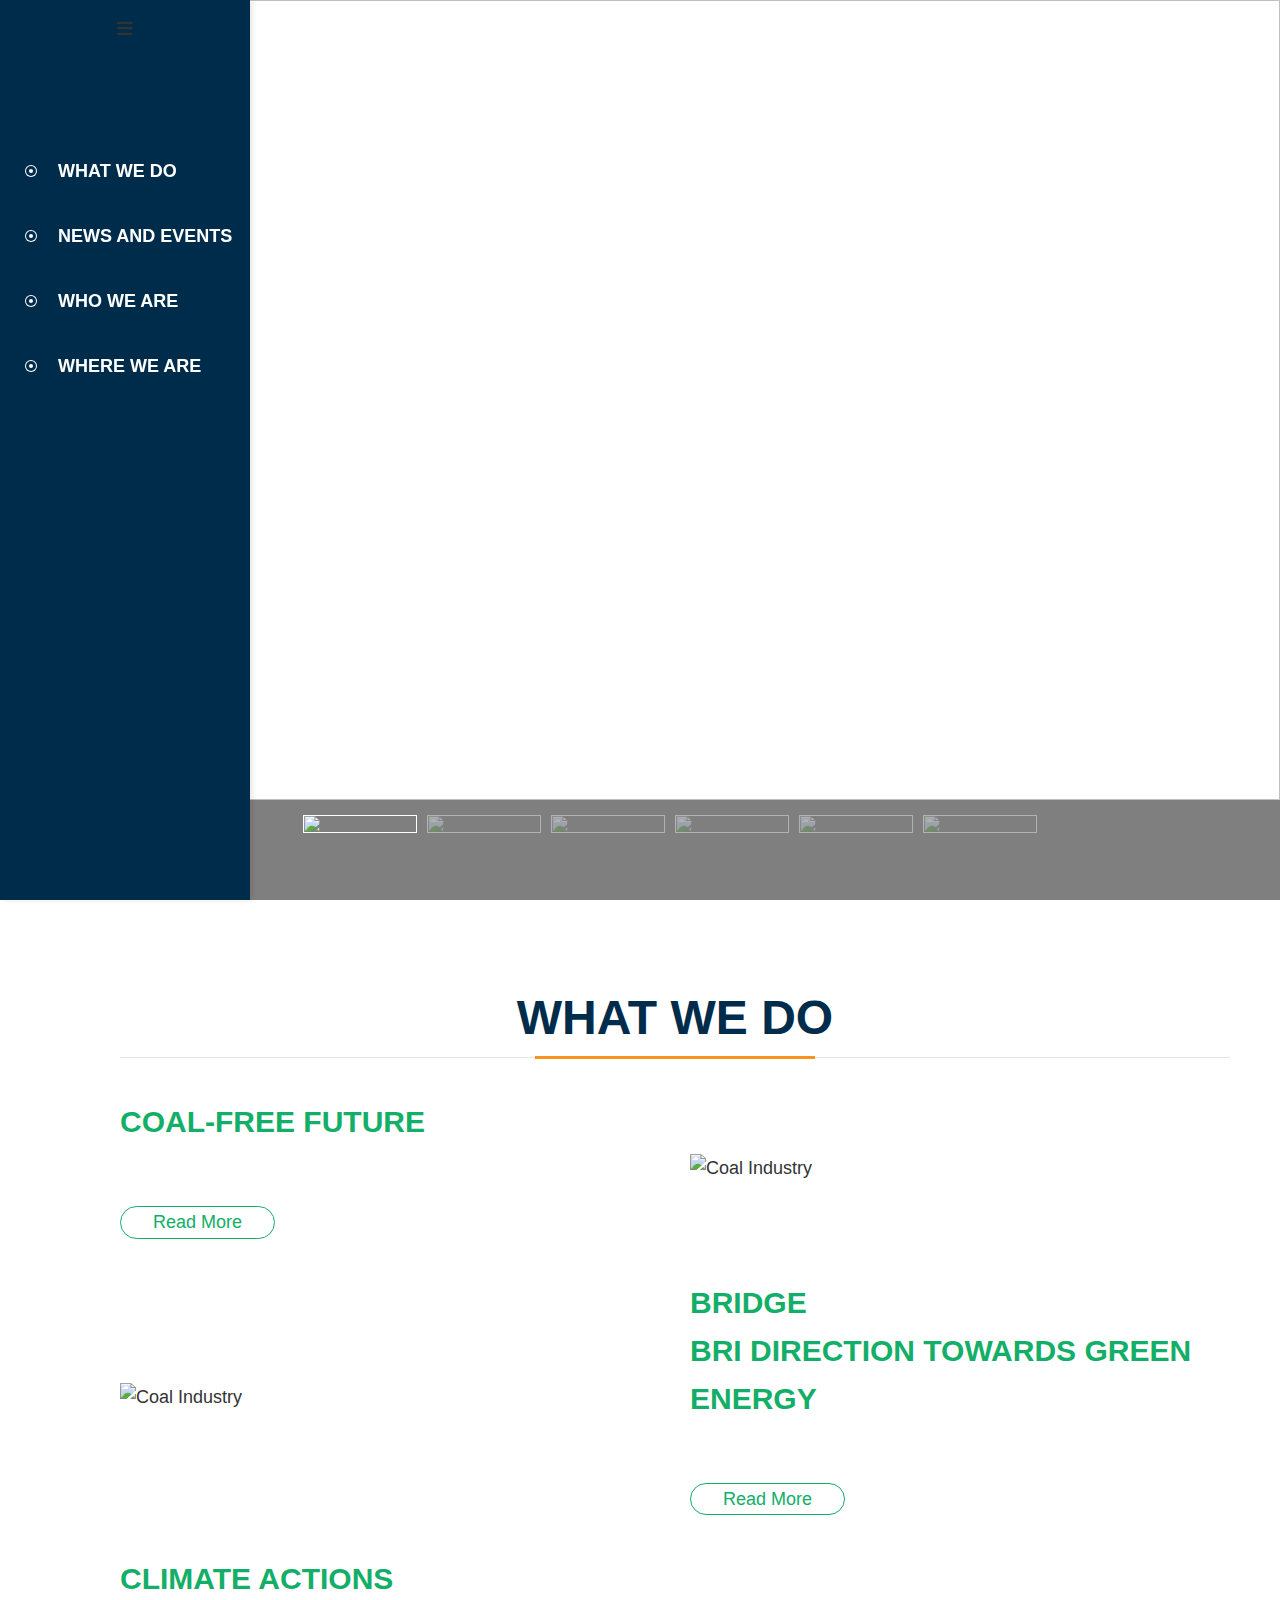
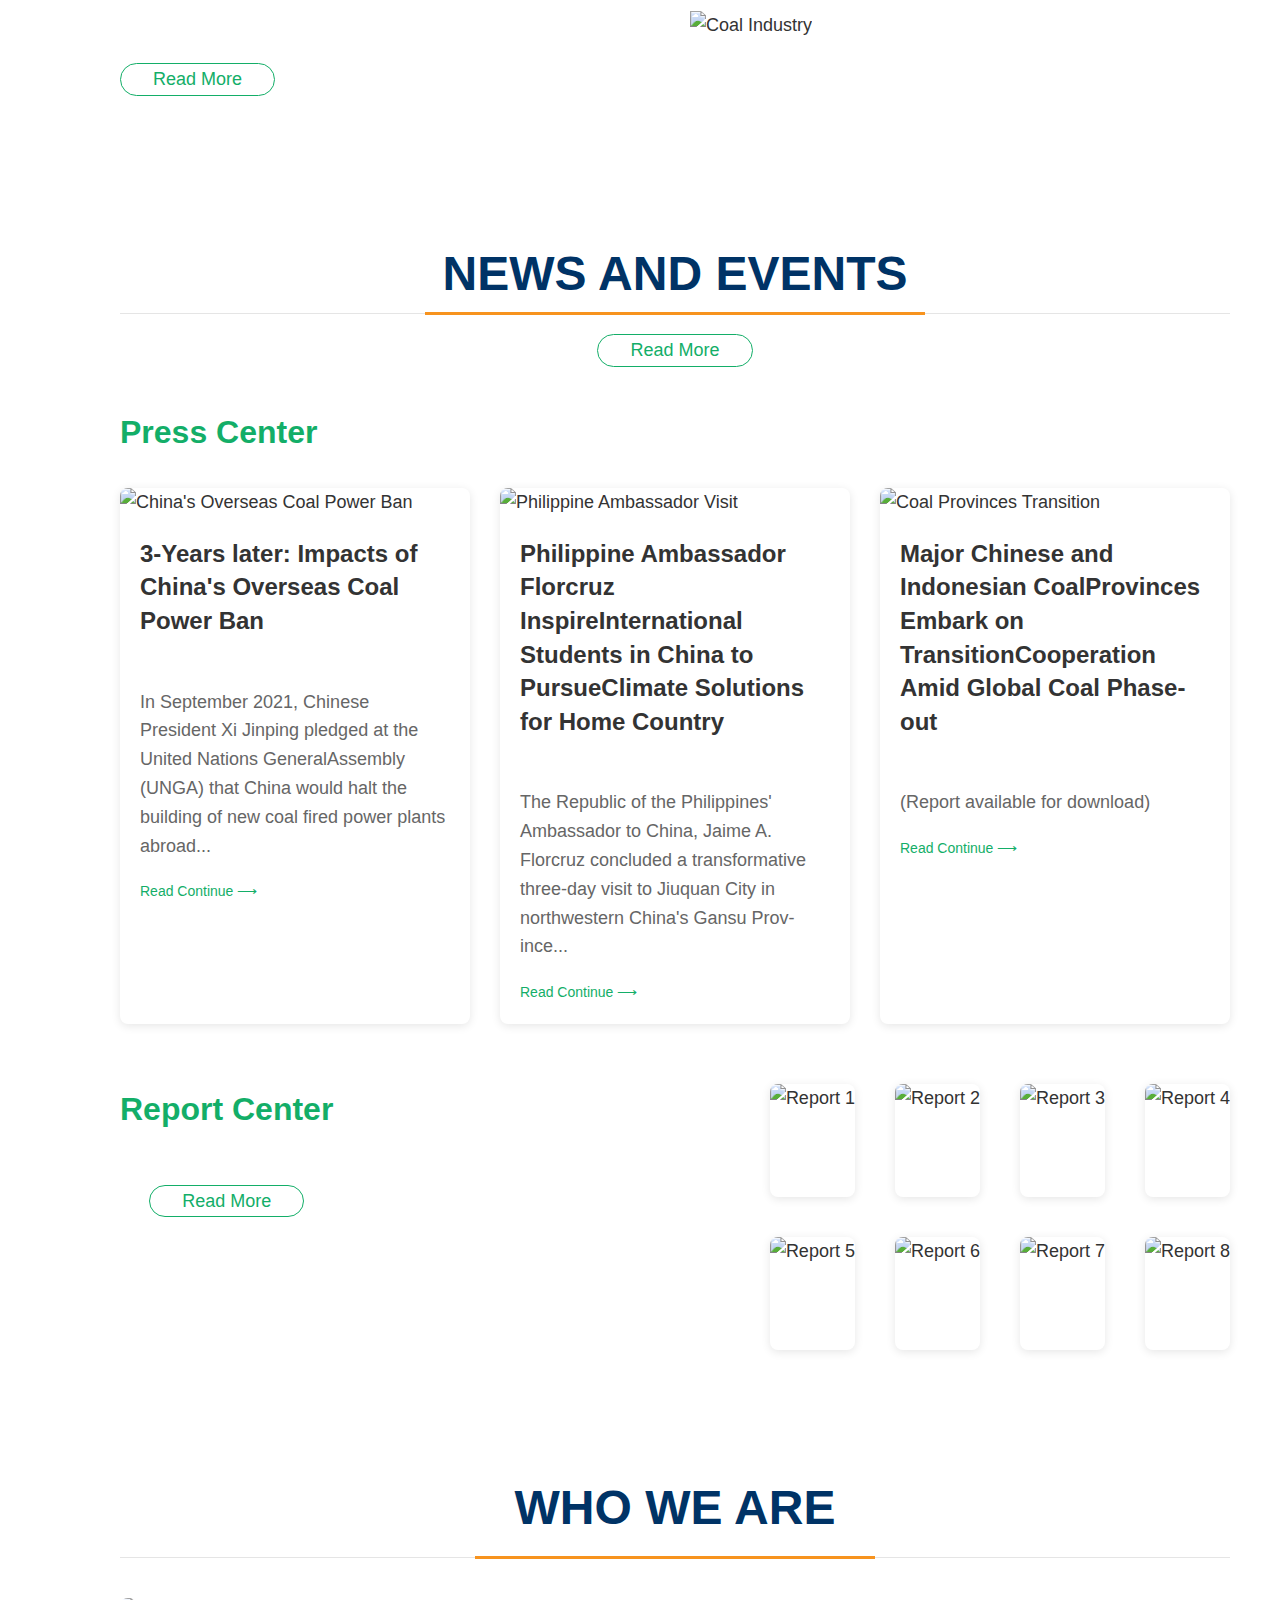
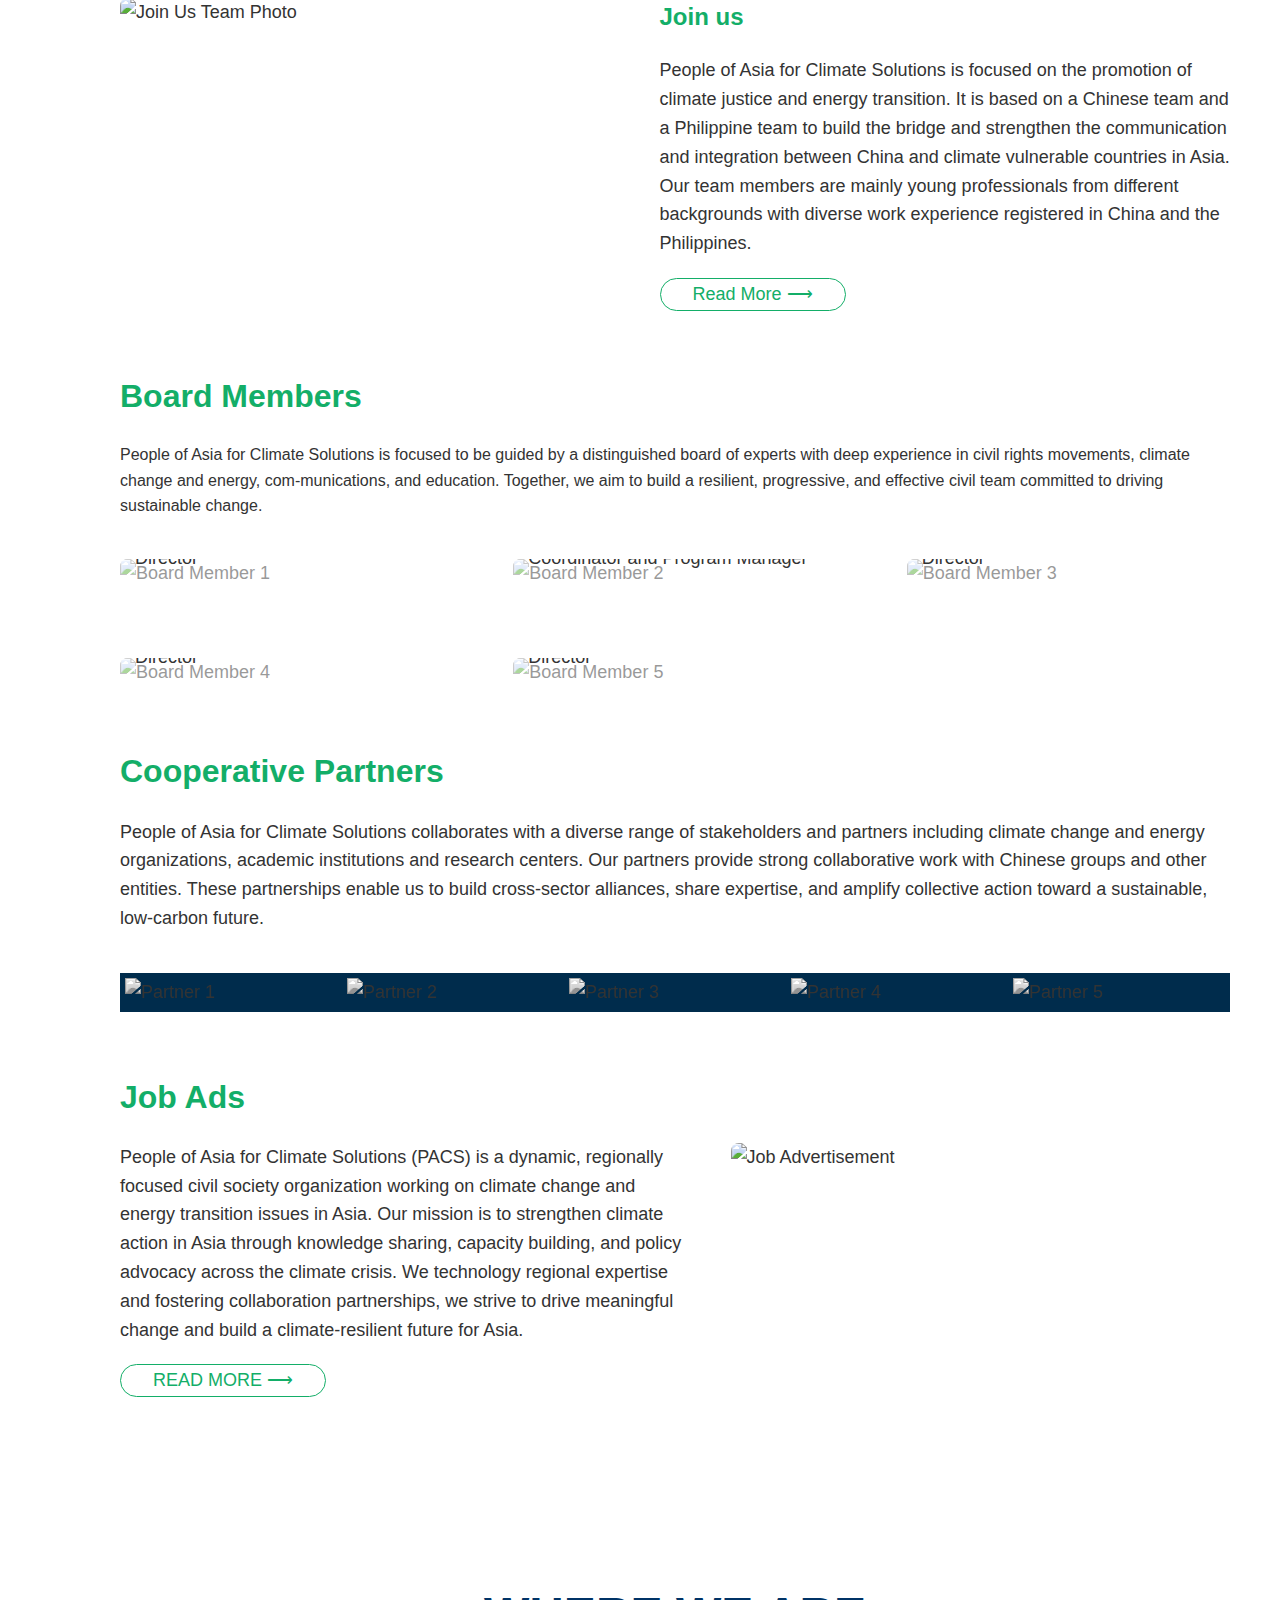
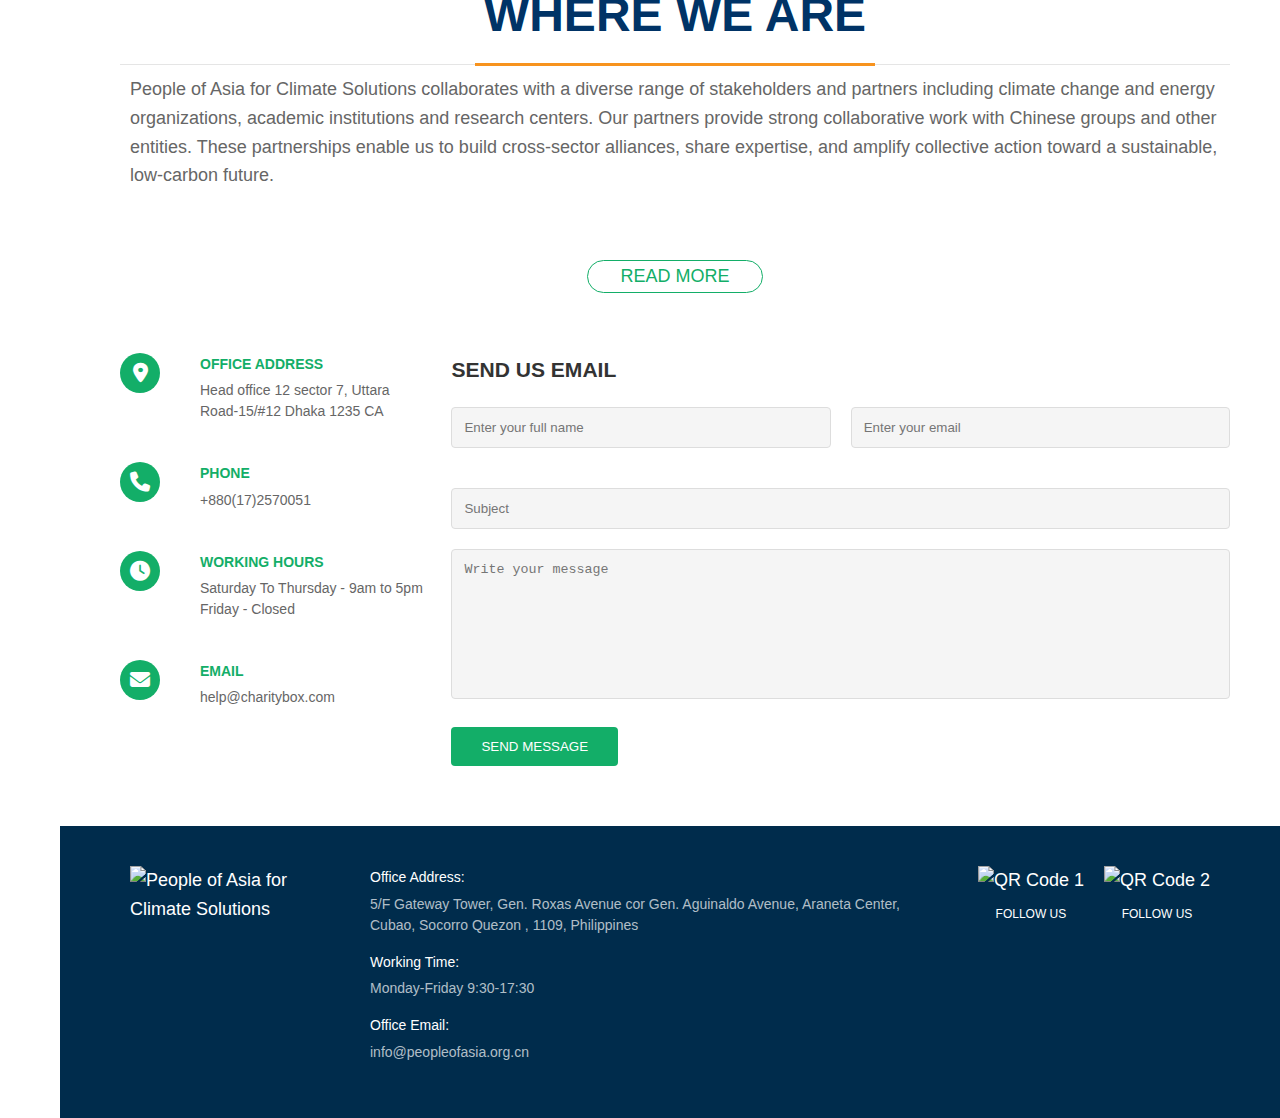
==== commit 7d9258ec: "edit" ====
--- a/2.html
+++ b/2.html
@@ -103,7 +103,7 @@
                         <div class="service-content">
                             <h4 class="service-category">Coal-Free Future</h4>
     
-                            <a href="#" class="read-more">READ MORE</a>
+                            <a href="#" class="read-more">Read More</a>
                         </div>
                         <div class="service-image">
                             <img src="https://dummyimage.com/800x460" alt="Coal Industry">
@@ -113,7 +113,7 @@
                         <div class="service-content">
                             <h4 class="service-category">Bridge<br/>Bri Direction towards Green Energy</h4>
                             <h4></h4>
-                            <a href="#" class="read-more">READ MORE</a>
+                            <a href="#" class="read-more">Read More</a>
                         </div>
                         <div class="service-image">
                             <img src="https://dummyimage.com/800x460" alt="Coal Industry">
@@ -123,7 +123,7 @@
                         <div class="service-content">
                             <h4 class="service-category">Climate Actions</h4>
                           
-                            <a href="#" class="read-more">READ MORE</a>
+                            <a href="#" class="read-more">Read More</a>
                         </div>
                         <div class="service-image">
                             <img src="https://dummyimage.com/800x460" alt="Coal Industry">
@@ -139,10 +139,10 @@
                 <h2>NEWS AND EVENTS</h2>
                 <div class="line-container">
                     <div class="line thin-line"></div>
-                    <div class="line thick-line" style="width: 650px;"></div>
+                    <div class="line thick-line" style="width: 500px;"></div>
                 </div>
                 <div class="read-more-container">
-                    <span class="read-more">READ MORE</span>
+                    <span class="read-more" style="margin-top: 2rem;">Read More</span>
                 </div>
                 
                 <div class="press-center">
@@ -170,7 +170,11 @@
                 </div>
 
                 <div class="reoport-container">
-                    <h3>Report Center</h3>
+                    
+                    <div class="read-more-container">
+                        <h3>Report Center</h3>
+                        <span class="read-more" style="margin-top: 2rem;">Read More</span>
+                    </div>
                     <div class="report-grid">
                         <div class="report-item">
                             <img src="https://dummyimage.com/380x520"alt="Report 1">
@@ -216,7 +220,8 @@
                     <div class="join-text">
                         <h3>Join us</h3>
                         <p>People of Asia for Climate Solutions is focused on the promotion of climate justice and energy transition. It is based on a Chinese team and a Philippine team to build the bridge and strengthen the communication and integration between China and climate vulnerable countries in Asia. Our team members are mainly young professionals from different backgrounds with diverse work experience registered in China and the Philippines.</p>
-                        <a href="#" class="read-more">READ MORE ⟶</a>
+                        <a href="#" class="read-more" >Read More ⟶</a>
+                        
                     </div>
                     
                 </div>
@@ -311,8 +316,9 @@
                 
                 <div class="read-more-section">
                     <a href="#" class="read-more-btn">
-                        <span class="read-more-text">READ MORE</span>
-                        <div class="read-more-lines"></div>
+
+                        <span class="read-more">READ MORE</span>
+
                     </a>
                 </div>
                
--- a/assets/style/index.css
+++ b/assets/style/index.css
@@ -80,7 +80,7 @@
 .work-item h3 {
     color: var(--primary-color);
     margin-bottom: 1rem;
-    font-size: 1.5rem;
+    font-size: 3.2rem;
 }
 
 .work-item p {
@@ -127,12 +127,20 @@
     padding: 0;
 }
 
-h2 {
-    font-size:64px;
+.container h2 {
+    font-size:48px;
     color:var(--primary-color);
-
     text-align: center;
 }
+
+.main h3 {
+    color: var(--green-color);
+    margin-bottom: 20px;
+    font-size: 3.2rem;
+}
+
+
+
 
 /* What We Do 部分样式 */
 .services-grid {
@@ -188,22 +196,23 @@
 .read-more {
     align-self: flex-end; /* 右对齐 */
     display: inline-block;
-    padding: 8px 16px;
+    padding: 1px 32px;
     color: var(--green-color);
     text-decoration: none;
     border-radius: 40px;
-    font-size: 24px;
+    font-size: 18px;
     transition: background-color 0.3s;
     margin-top: 0; /* 推到底部 */
     flex-grow: 1; 
     border: 1px solid var(--green-color);
+
+    margin-top: 20px;
 }
 
 .read-more:hover {
     background-color: #008c44;
-}
-.read-more:hover {
     text-decoration: underline;
+    color: #fff;
 }
 
 /* 响应式设计 */
@@ -281,12 +290,13 @@
 .board-members h3 {
     color: var(--green-color);
     margin-bottom: 20px;
-    font-size: 24px;
+    font-size: 3.2rem;
 }
 
 .board-members > p {
     margin-bottom: 40px;
     line-height: 1.6;
+    font-size: 1.6rem;
 }
 
 .members-grid {
@@ -359,6 +369,10 @@
     opacity: 0.5;
 }
 
+.member-info-out h4,.member-info h4 {
+    font-size: 1.8rem;
+}
+
 .member-info-out h4 {
     color: #333;
     margin-bottom: 5px;
@@ -381,7 +395,7 @@
 .cooperative-partners h3 {
     color: var(--green-color);
     margin-bottom: 20px;
-    font-size: 24px;
+    font-size: 3.2rem;
 }
 
 .cooperative-partners > p {
@@ -432,7 +446,7 @@
 .job-ads h3 {
     color: var(--green-color);
     margin-bottom: 20px;
-    font-size: 24px;
+    font-size: 3.2rem
 }
 
 .job-content {
@@ -604,13 +618,12 @@
 /* Press Center Styles */
 .press-center {
     margin-bottom: 60px;
-   
 }
 
 .press-center h3 {
     color: var(--green-color);
     margin-bottom: 30px;
-    font-size: 24px;
+    font-size: 32px;
 }
 
 .news-grid {
@@ -637,7 +650,7 @@
 
 .news-item h4 {
     padding: 20px 20px 10px;
-    font-size: 18px;
+    font-size: 24px;
     color: #333;
     line-height: 1.4;
 }
@@ -645,7 +658,7 @@
 .news-item p {
     padding: 0 20px;
     color: #666;
-    font-size: 14px;
+    font-size: 18px;
     line-height: 1.6;
     margin-bottom: 20px;
 }
@@ -673,7 +686,7 @@
 .reoport-container h3 {
     color: var(--green-color);
     margin-bottom: 30px;
-    font-size: 24px;
+    font-size: 3.2rem;
     display: block;
     flex-basis: 100%
 }
@@ -746,7 +759,7 @@
     padding: 10px;
  
     color: #666;
-    font-size: 16px;
+
     line-height: 1.6;
     margin-bottom: 40px
 }
--- a/assets/style/base.css
+++ b/assets/style/base.css
@@ -20,6 +20,29 @@
 html {
     font-size: 10px; /* 1rem = 16px */
 }
+
+
+
+body {
+    font-family: 'Open Sans', sans-serif;
+    line-height: 1.6;
+    color: var(--text-color);
+    font-size: 1.8rem;
+}
+
+
+
+main{
+    z-index: 0;
+}
+
+
+.container {
+    max-width: 180rem;
+    margin: 0 auto;
+    padding: 0 5rem;
+}
+
 
 
 /* 导航栏样式 */
@@ -168,26 +191,6 @@
 
 
 
-
-body {
-    font-family: 'Open Sans', sans-serif;
-    line-height: 1.6;
-    color: var(--text-color);
-    font-size: 1.6rem;
-}
-
-
-
-main{
-    z-index: 0;
-}
-
-
-.container {
-    max-width: 180rem;
-    margin: 0 auto;
-    padding: 0 5rem;
-}
 
 
 /* 主内容区域样式 */
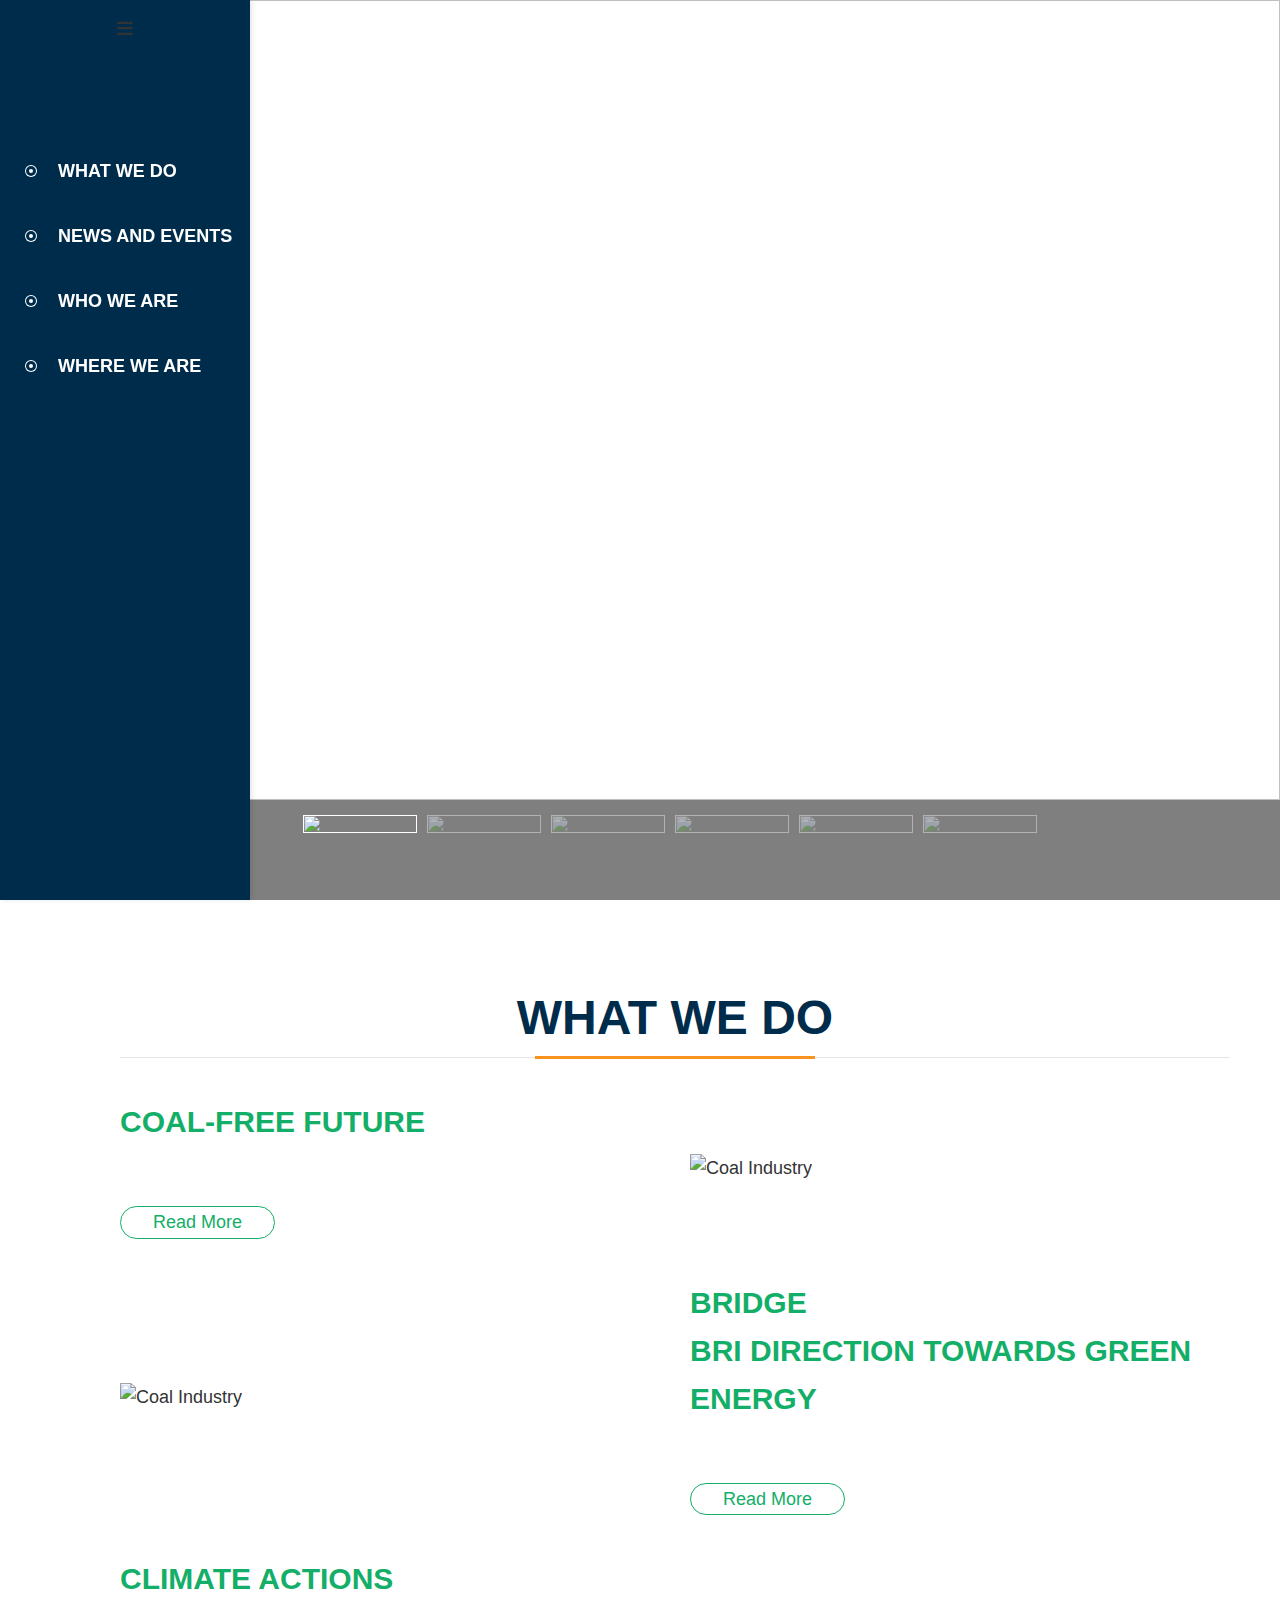
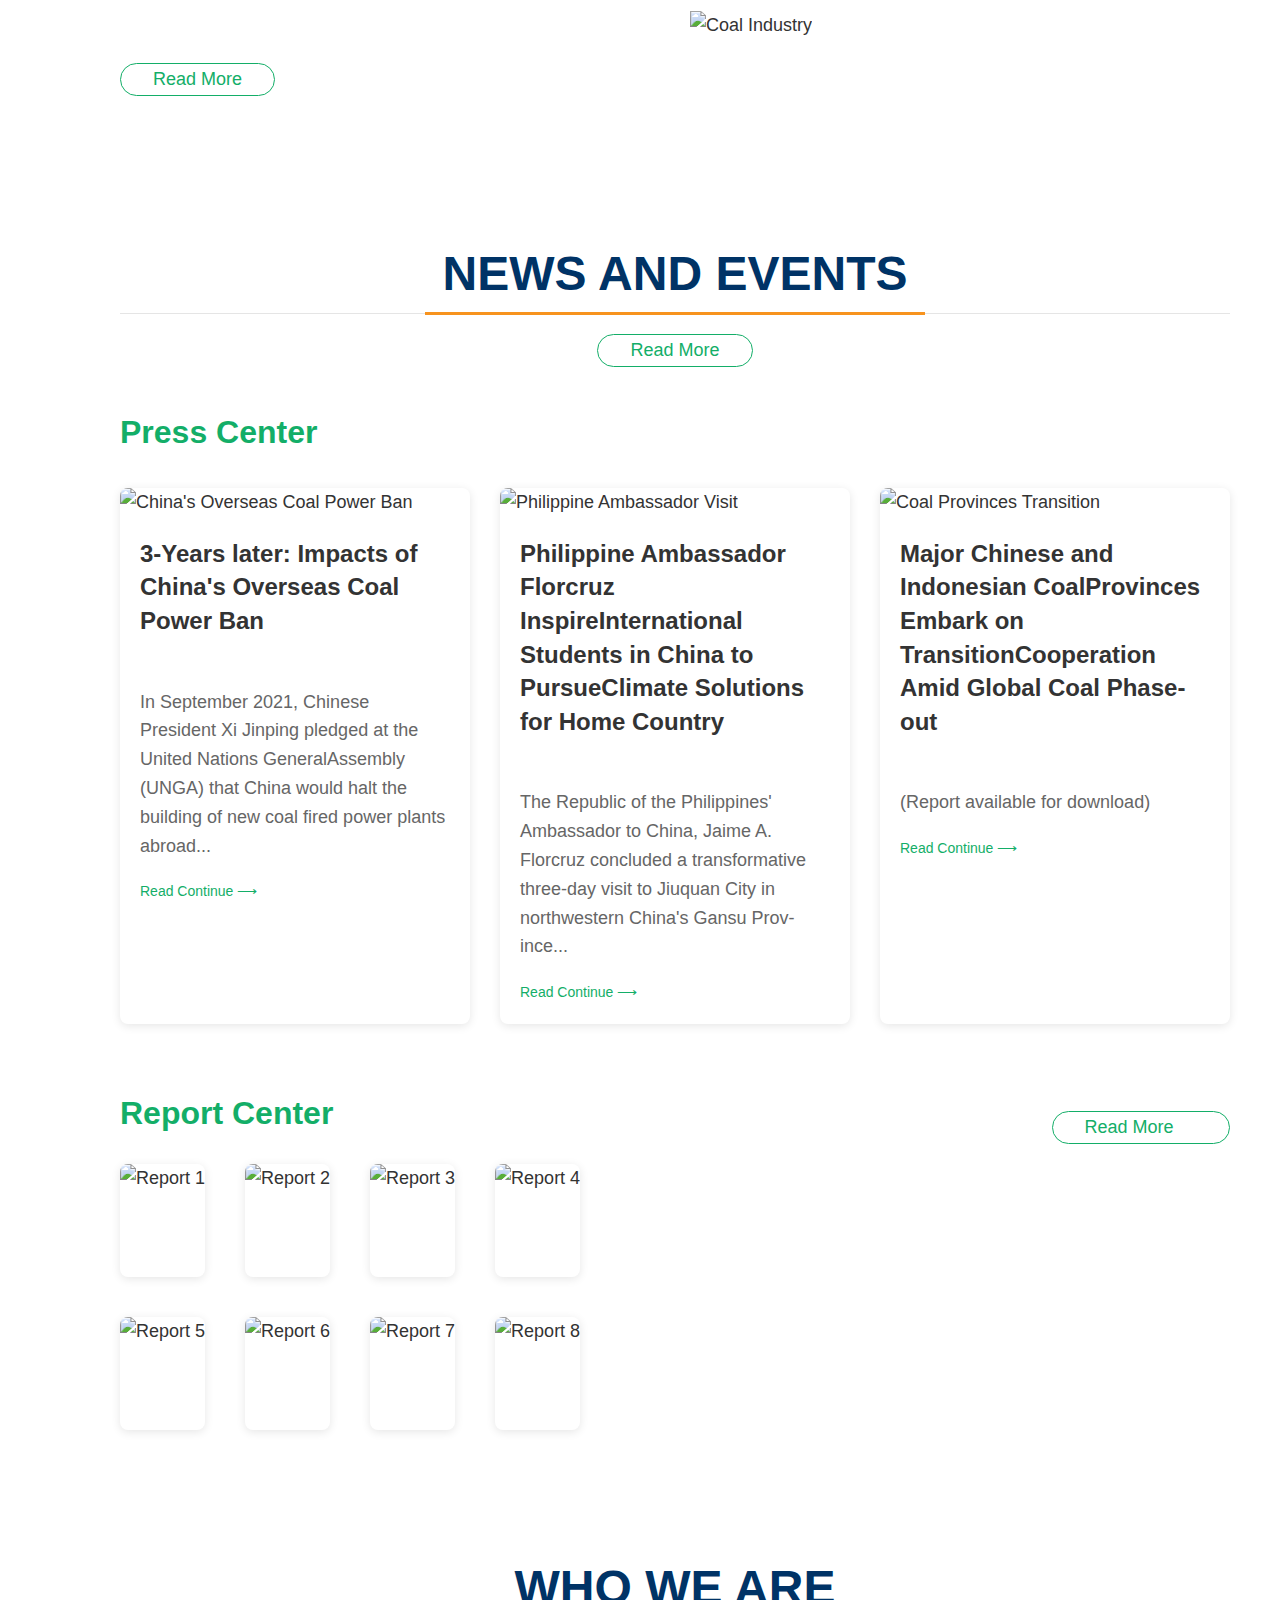
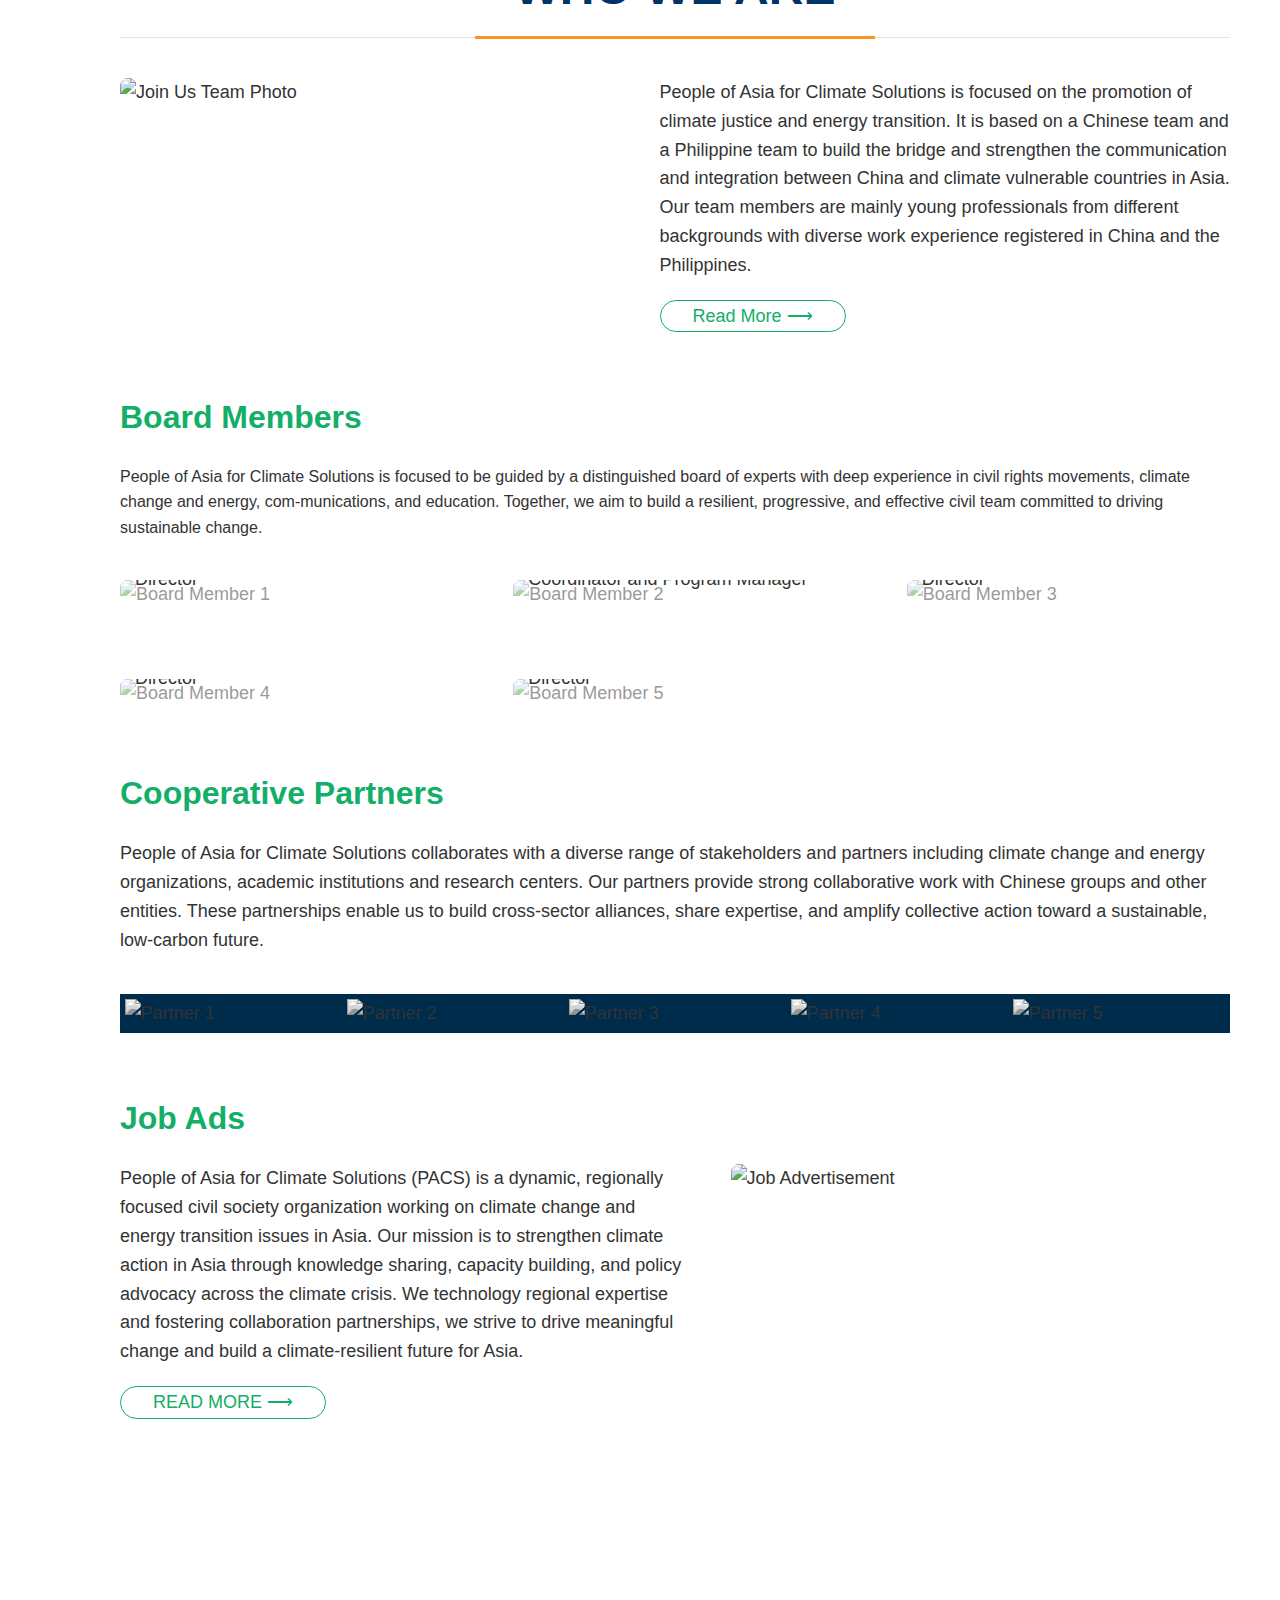
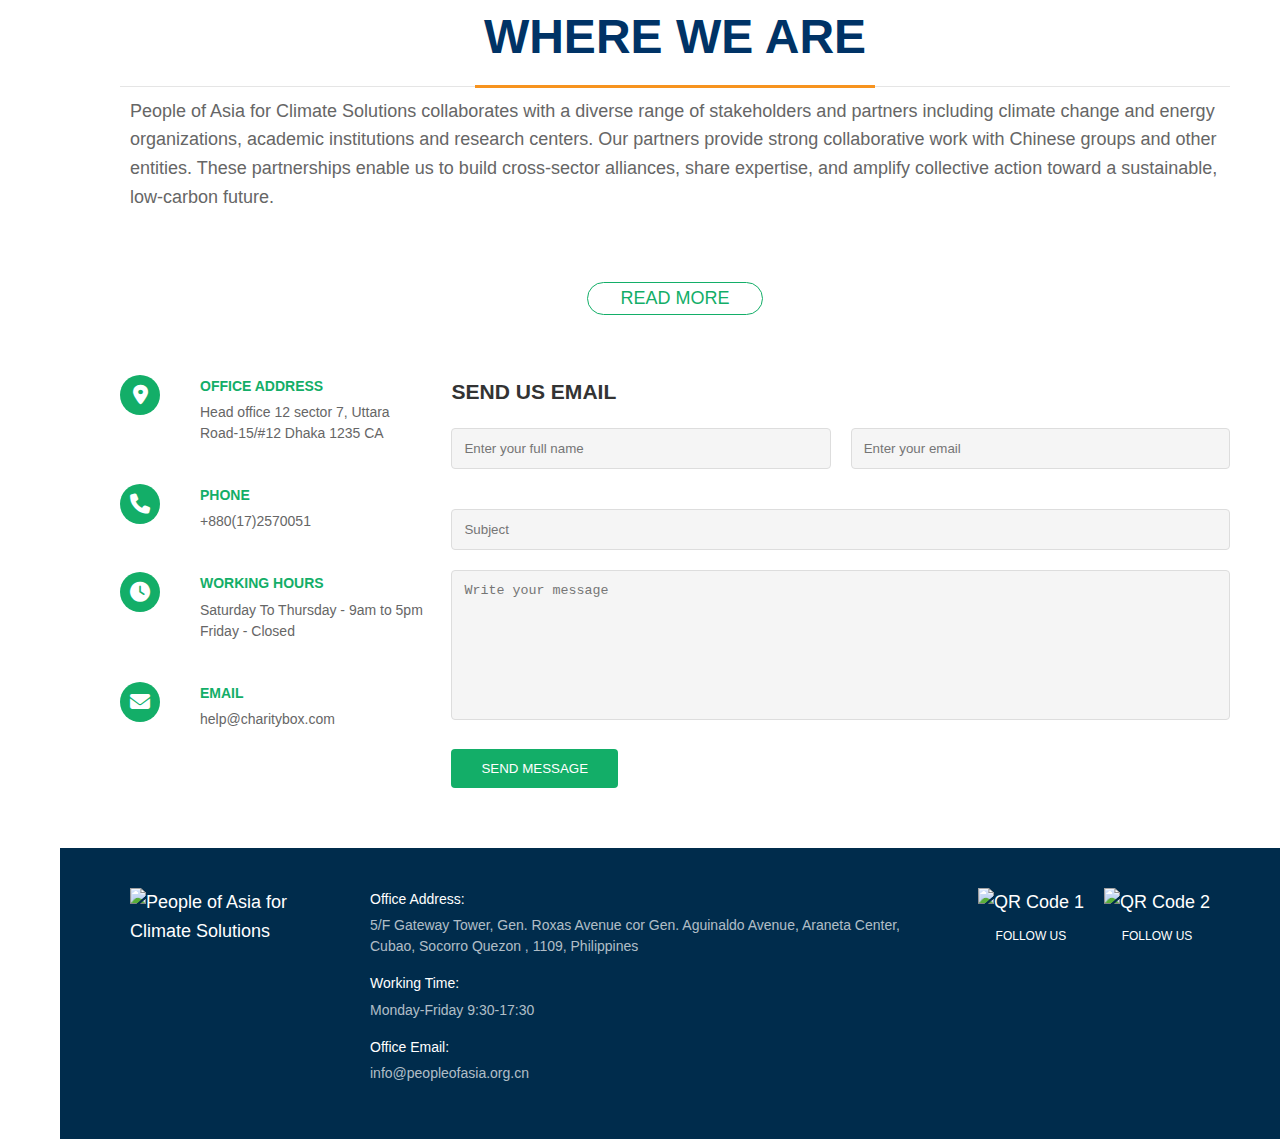
==== commit 529957e3: "edit" ====
--- a/2.html
+++ b/2.html
@@ -170,10 +170,9 @@
                 </div>
 
                 <div class="reoport-container">
-                    
-                    <div class="read-more-container">
+                    <div class="top-container">
                         <h3>Report Center</h3>
-                        <span class="read-more" style="margin-top: 2rem;">Read More</span>
+                        <span class="read-more" style="width: 200px;">Read More</span>
                     </div>
                     <div class="report-grid">
                         <div class="report-item">
@@ -218,7 +217,7 @@
                 <div class="join-us">
                     <img src="https://dummyimage.com/520x320" alt="Join Us Team Photo" class="join-photo">
                     <div class="join-text">
-                        <h3>Join us</h3>
+                        <!-- <h3>Join us</h3> -->
                         <p>People of Asia for Climate Solutions is focused on the promotion of climate justice and energy transition. It is based on a Chinese team and a Philippine team to build the bridge and strengthen the communication and integration between China and climate vulnerable countries in Asia. Our team members are mainly young professionals from different backgrounds with diverse work experience registered in China and the Philippines.</p>
                         <a href="#" class="read-more" >Read More ⟶</a>
                         
--- a/assets/style/index.css
+++ b/assets/style/index.css
@@ -683,12 +683,26 @@
 
 }
 
+.top-container{
+    display: flex;
+    justify-content: space-between; /* 水平在两端对齐 */
+    align-items: center; /* 垂直对齐 */
+    height: 60px; /* 设置合适的高度 */
+    padding: 0px; /* 添加内边距 */
+    width: 100%;
+    margin-bottom: 20px;
+}
+
 .reoport-container h3 {
     color: var(--green-color);
-    margin-bottom: 30px;
     font-size: 3.2rem;
     display: block;
     flex-basis: 100%
+}
+
+.reoport-container .read-more {
+    align-self: flex-end;
+    margin-top: 0;
 }
 
 .reoport-container  .report-grid {
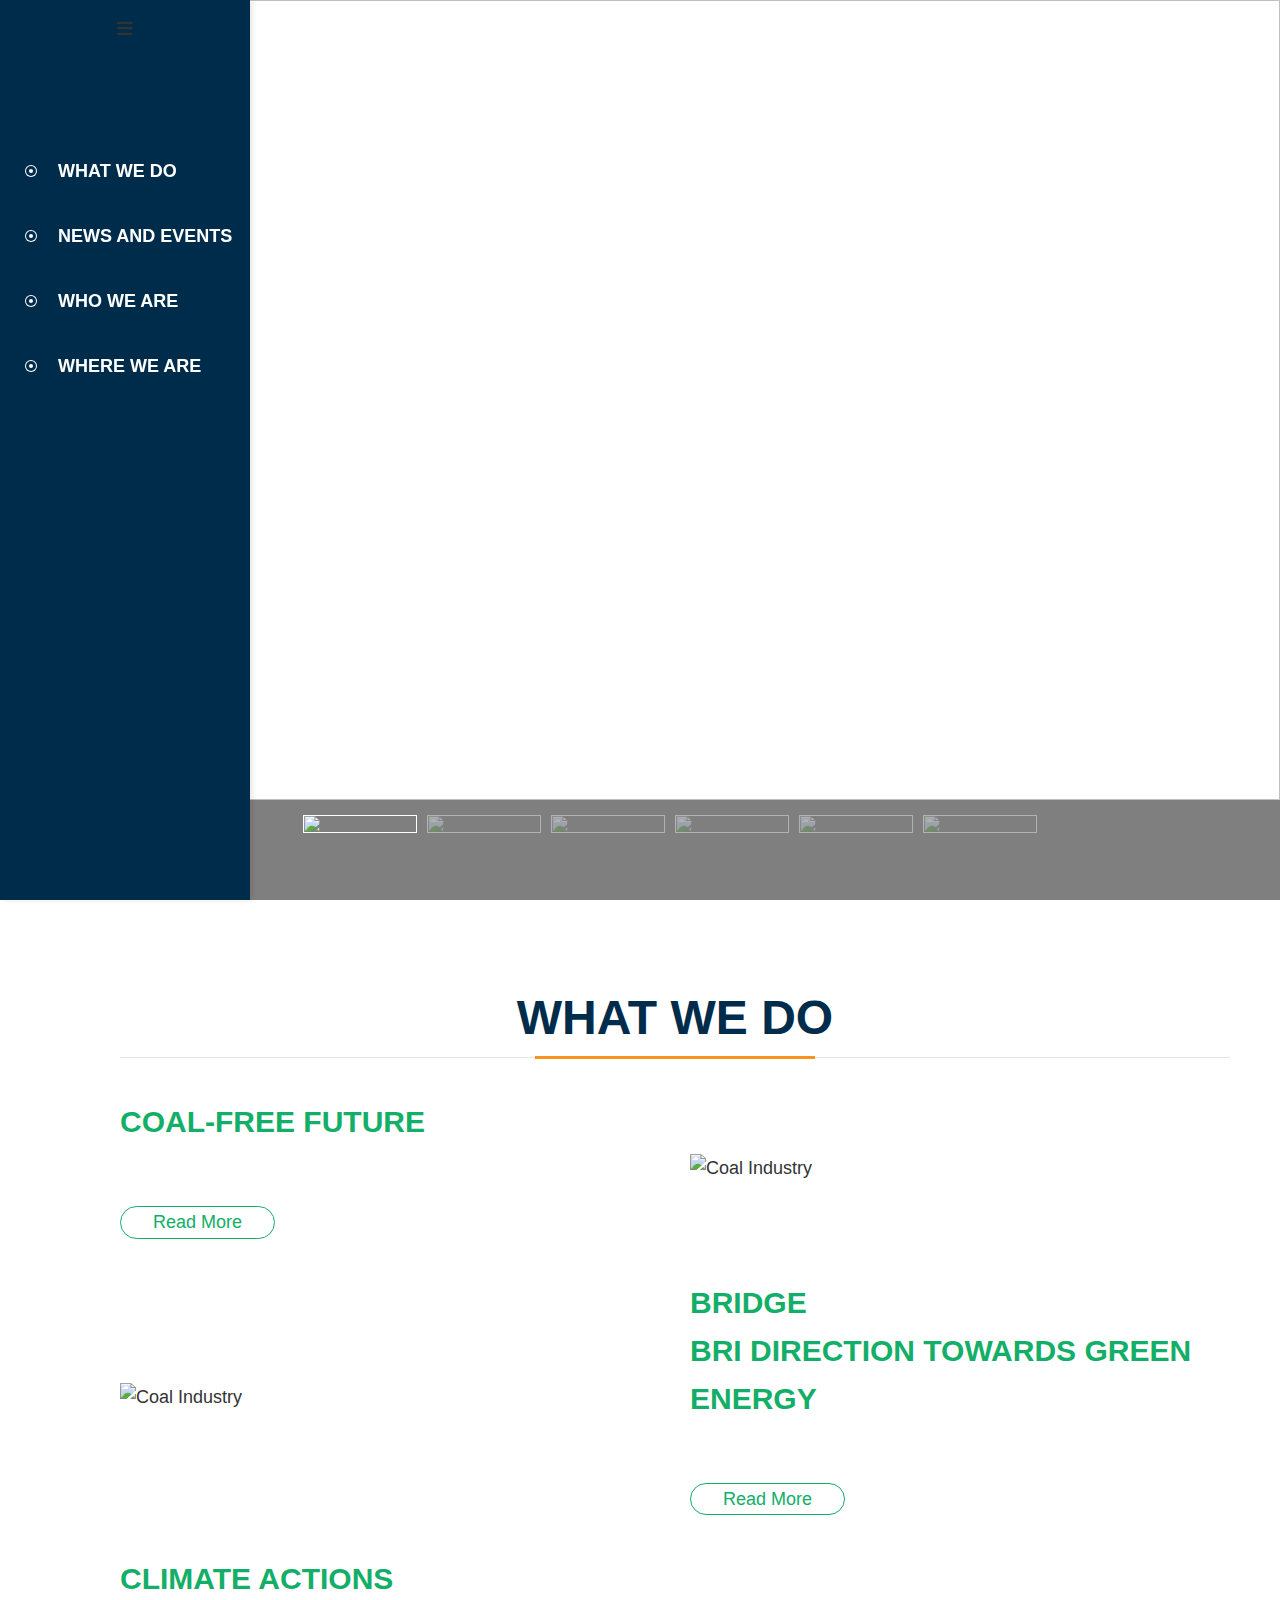
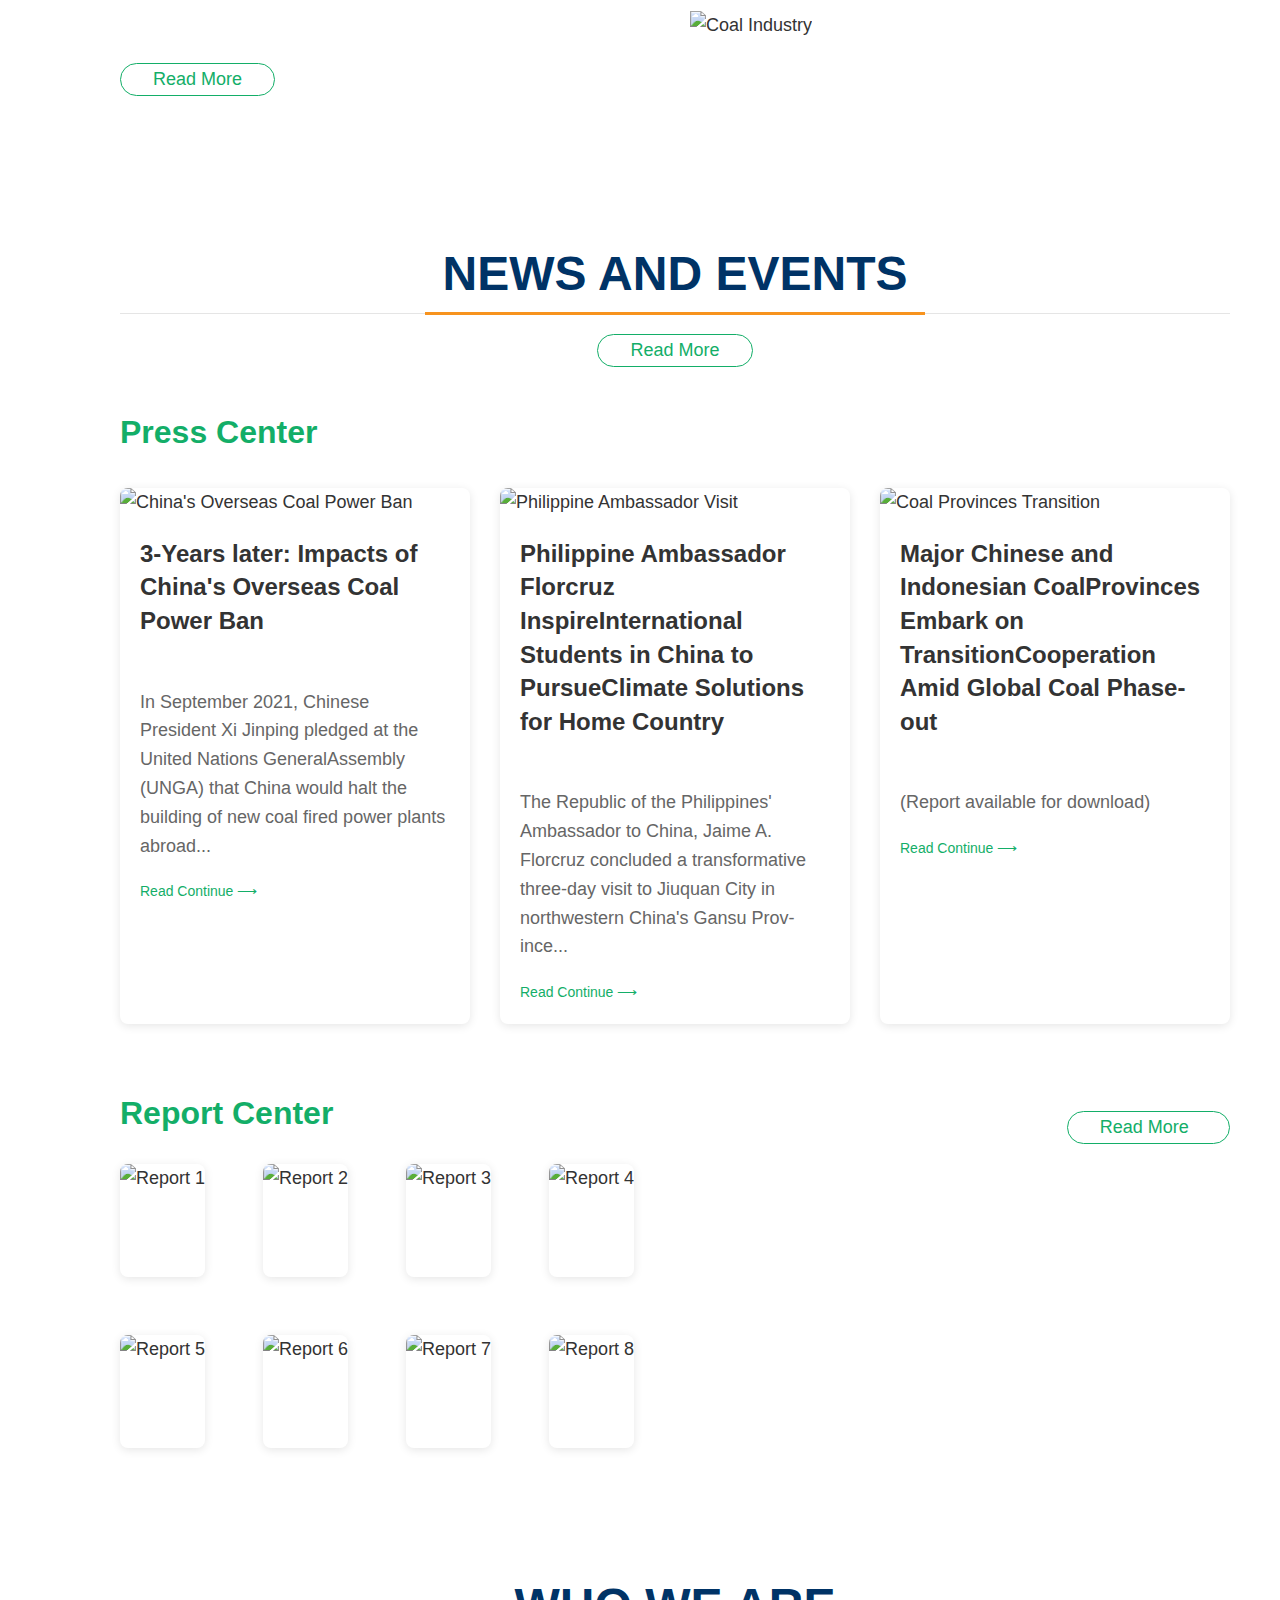
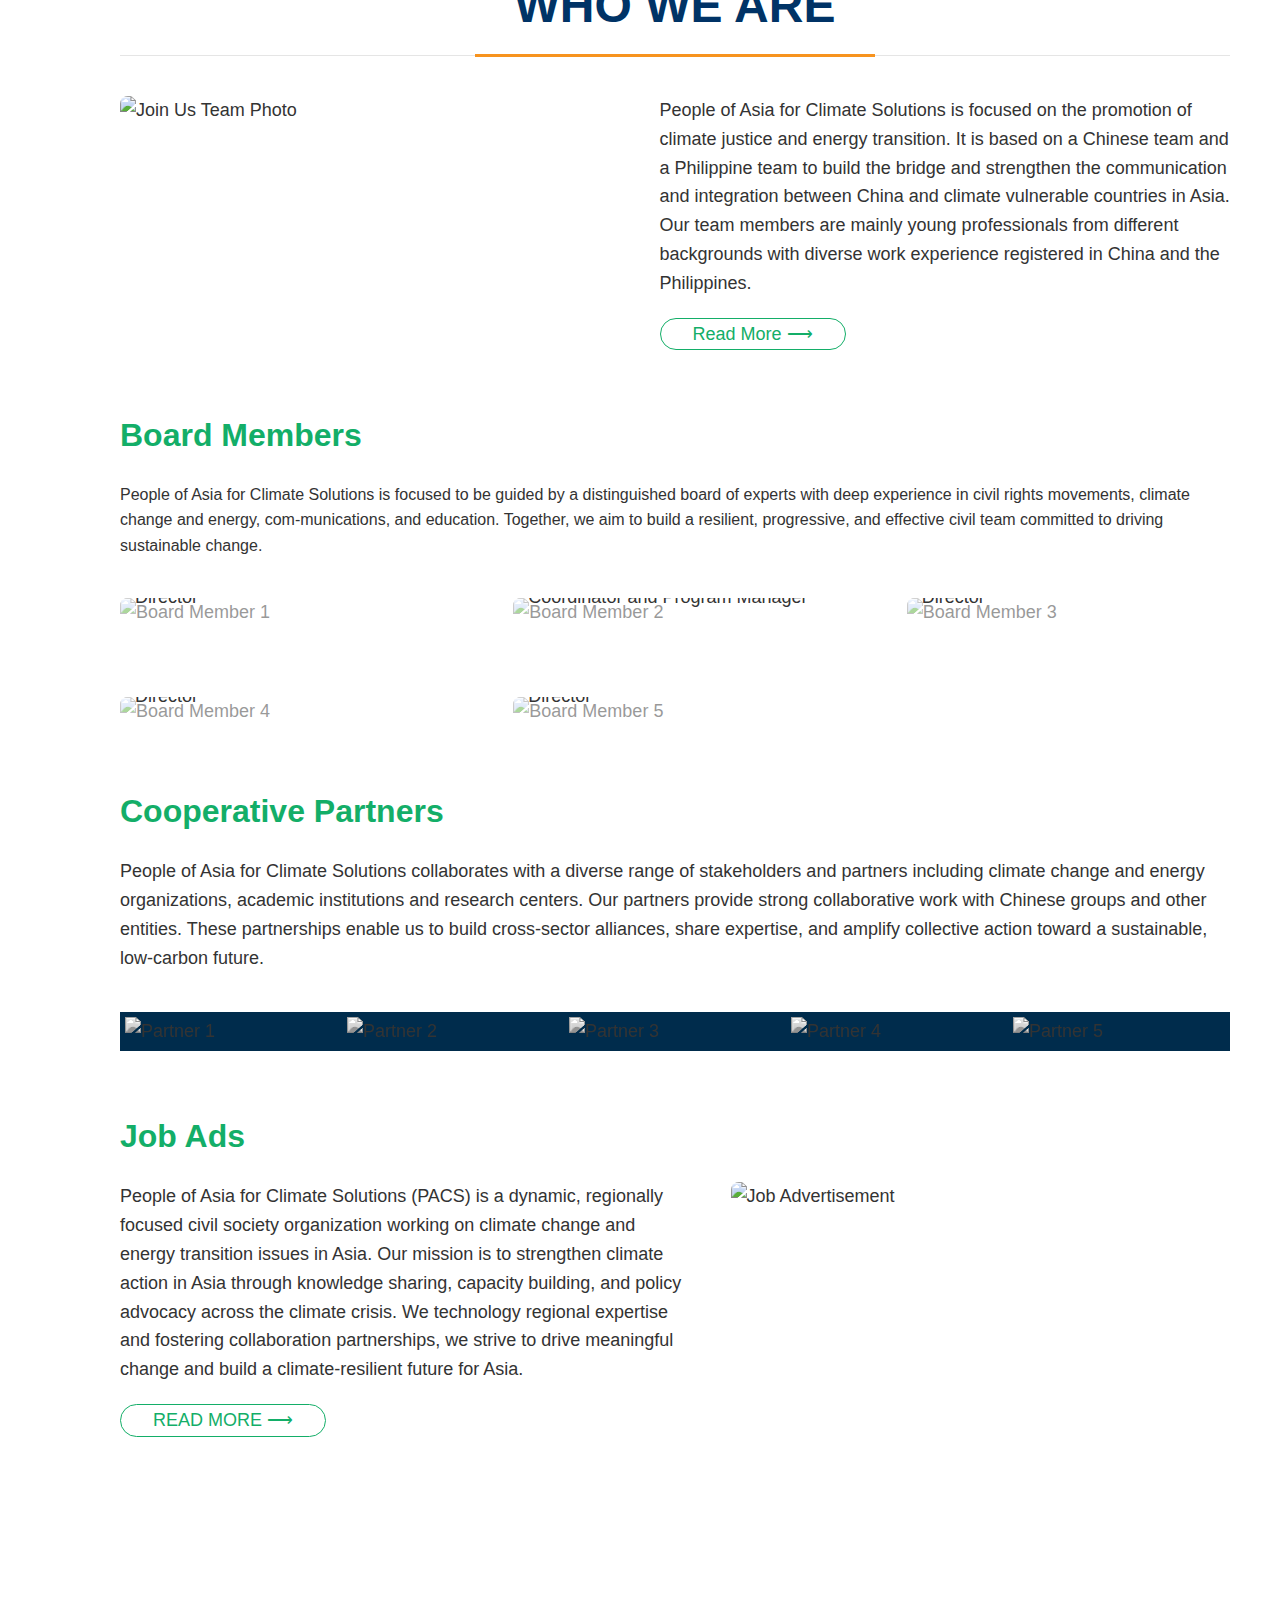
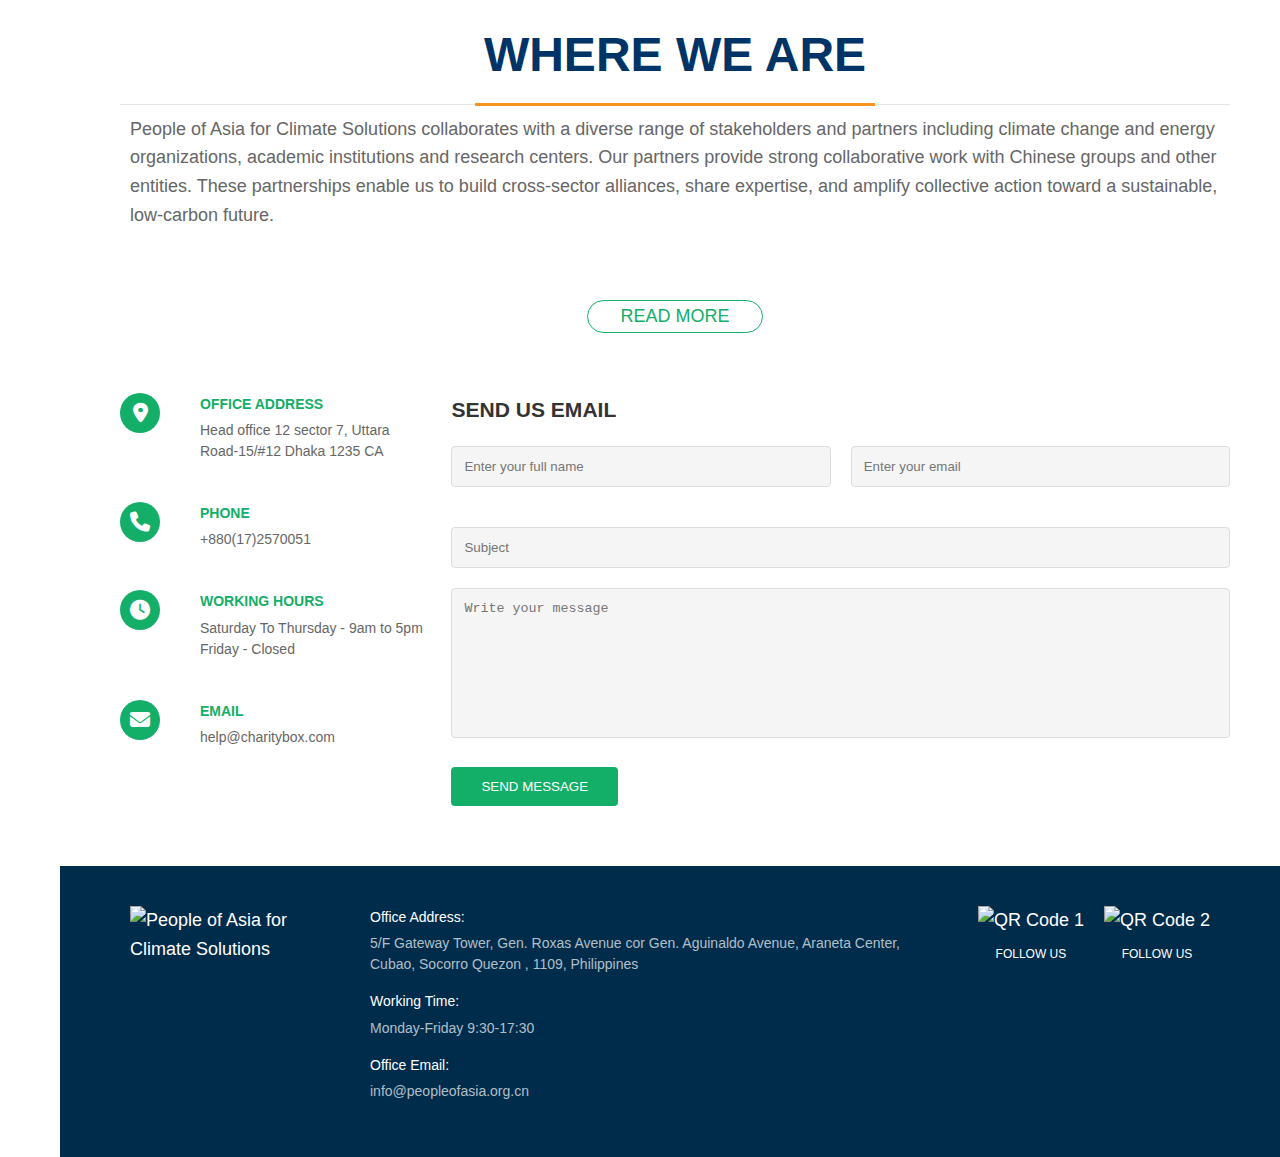
==== commit 887a97c0: "'edit'" ====
--- a/2.html
+++ b/2.html
@@ -172,7 +172,7 @@
                 <div class="reoport-container">
                     <div class="top-container">
                         <h3>Report Center</h3>
-                        <span class="read-more" style="width: 200px;">Read More</span>
+                        <span class="read-more" style="width: 180px;">Read More</span>
                     </div>
                     <div class="report-grid">
                         <div class="report-item">
--- a/assets/style/index.css
+++ b/assets/style/index.css
@@ -709,7 +709,7 @@
     max-width: 1920px;
     display: grid;
     grid-template-columns: repeat(4, 1fr);
-    gap: 40px;
+    gap: 5.8rem;
 }
 
 .reoport-container  .report-item {
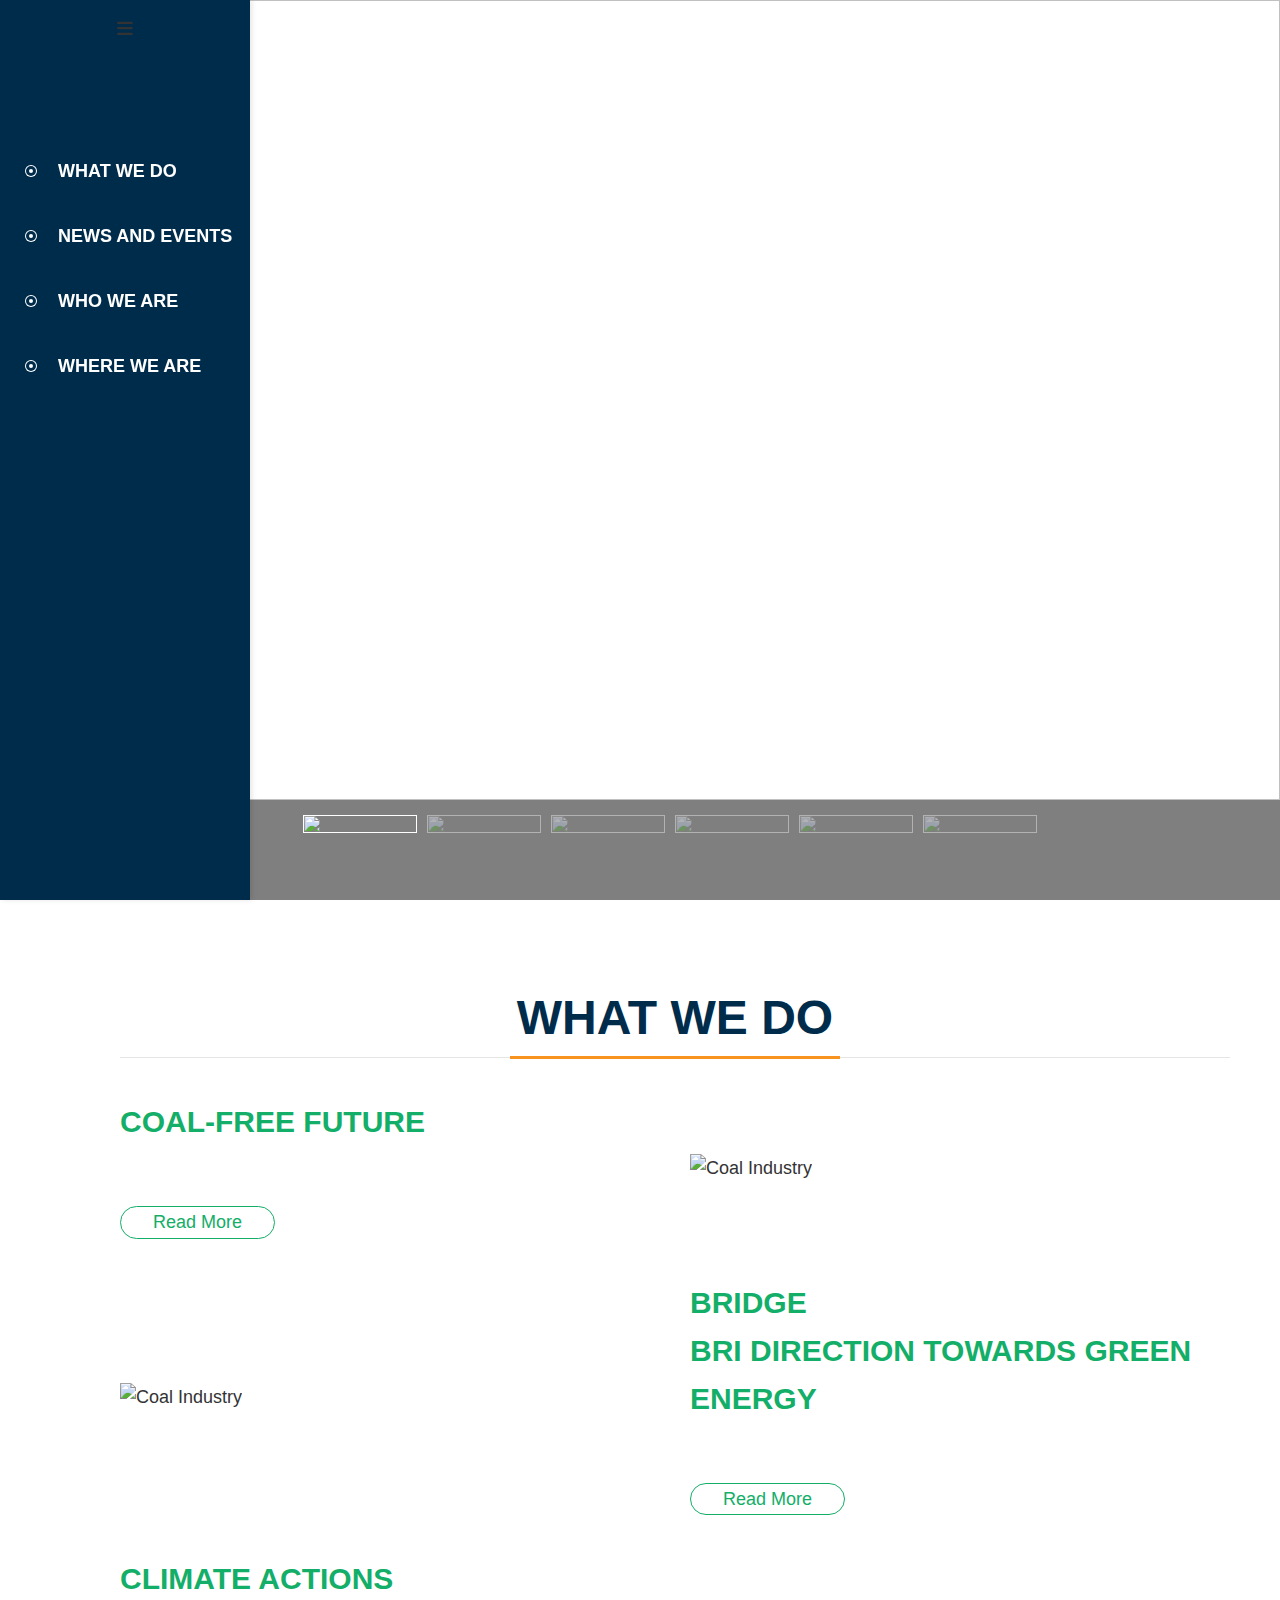
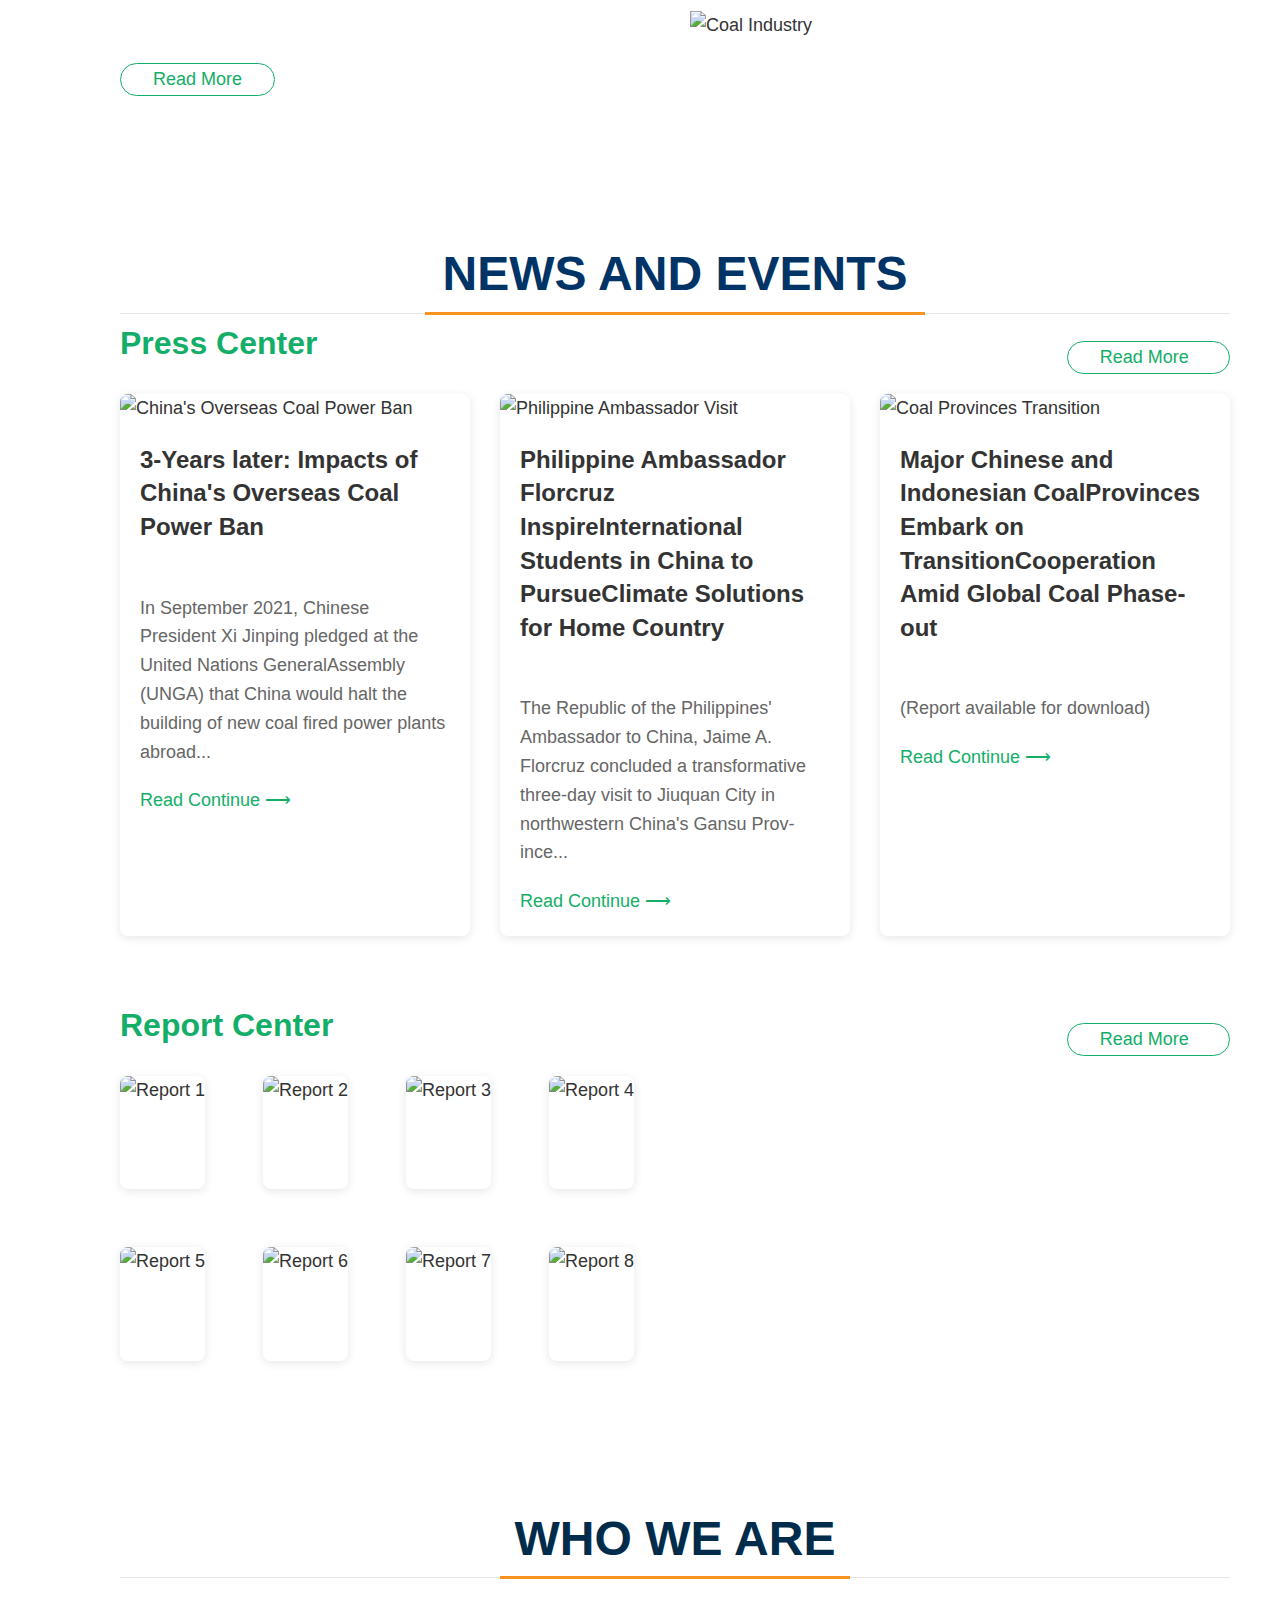
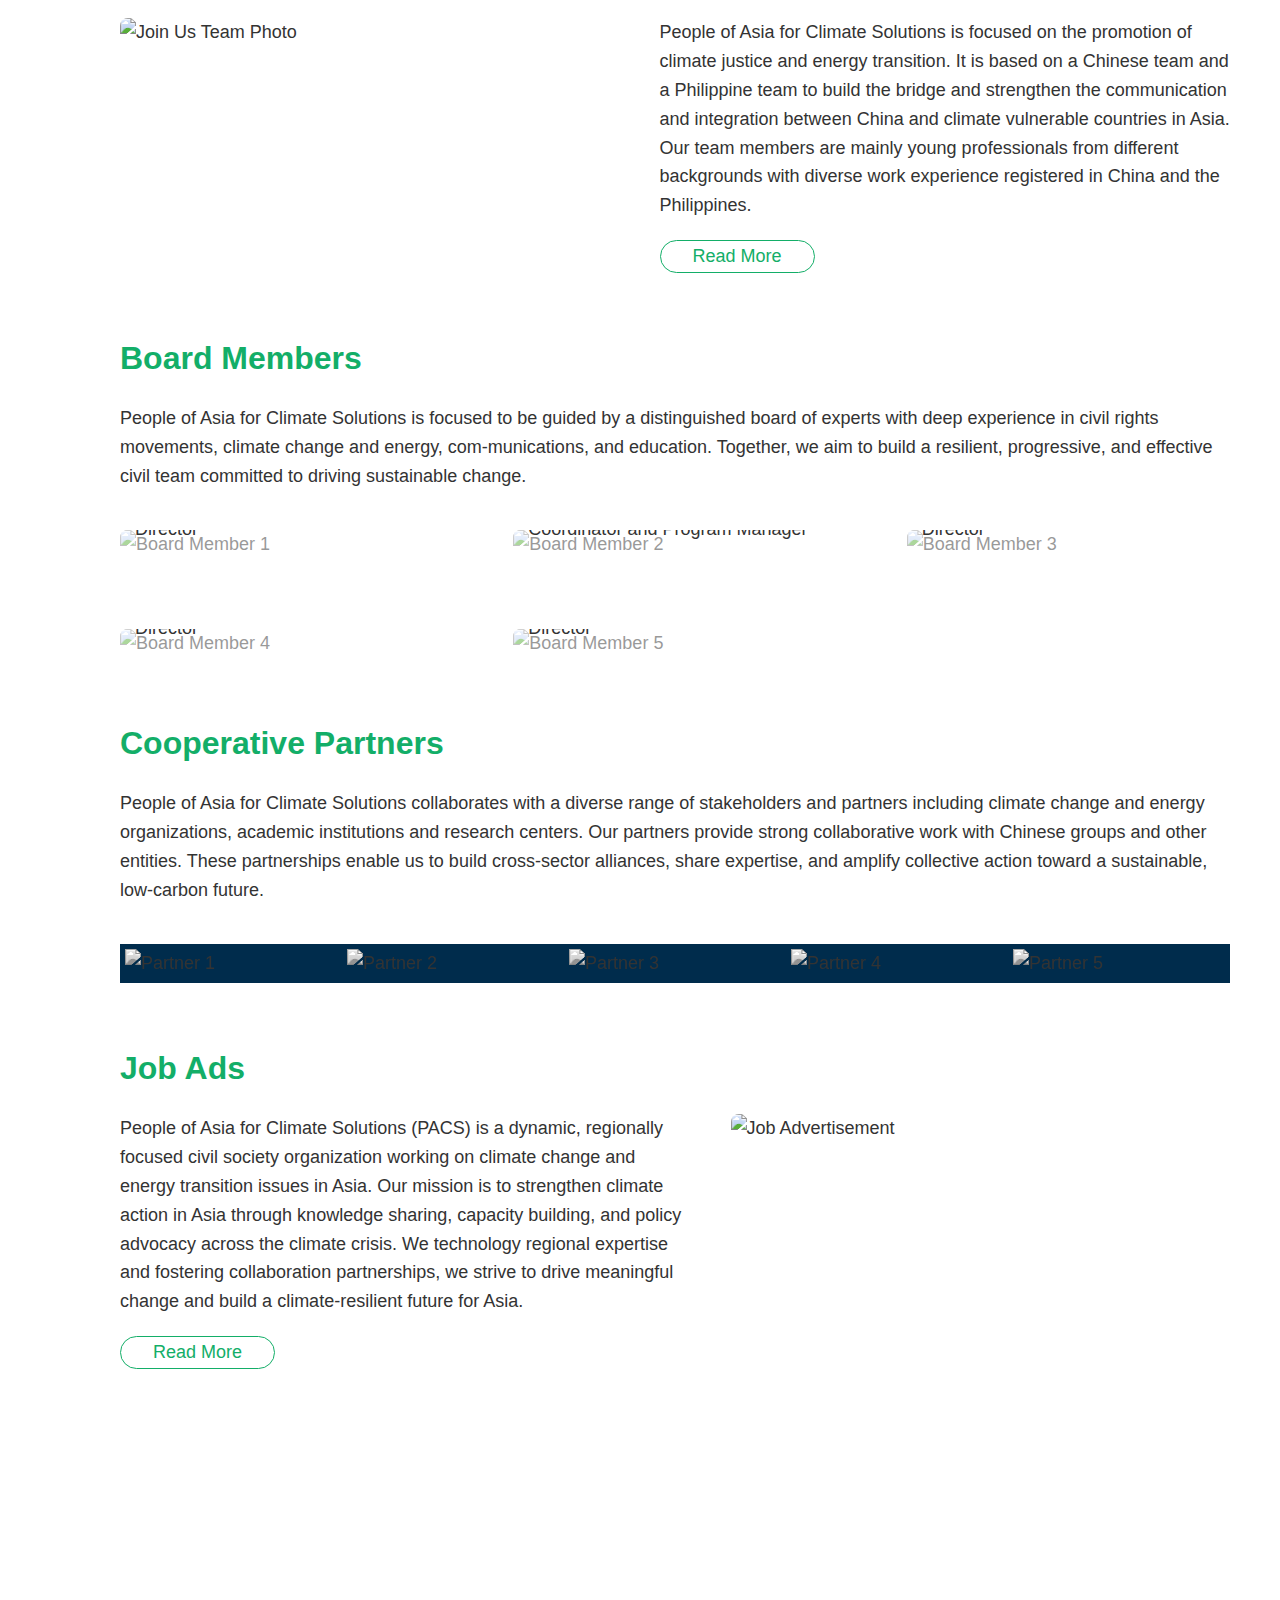
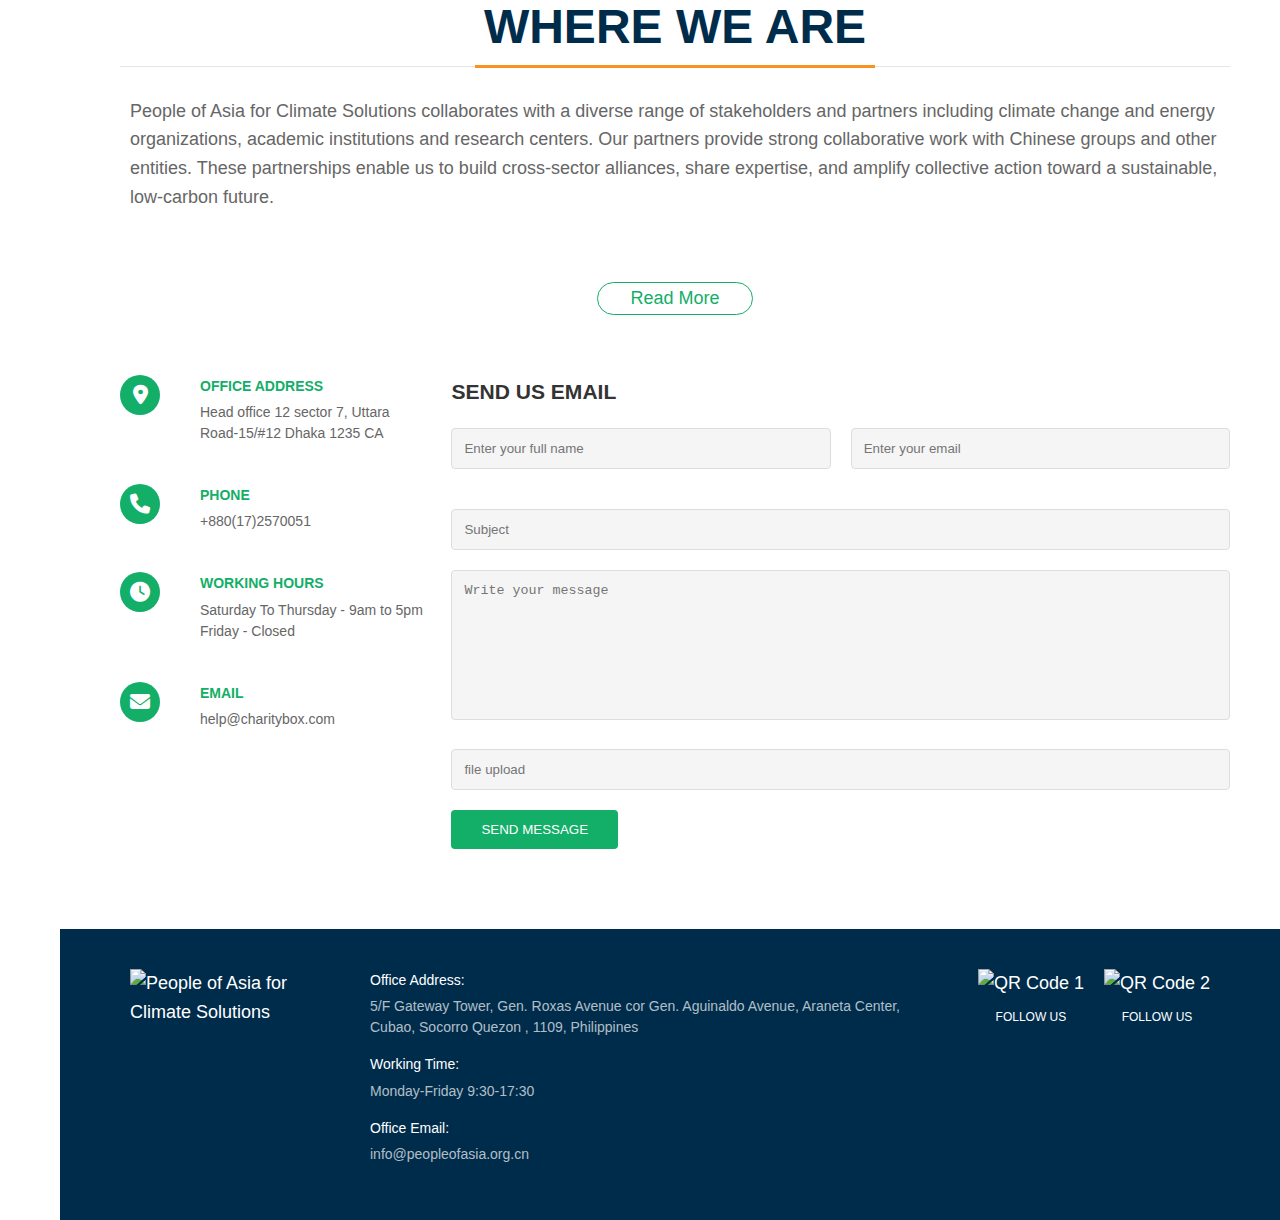
==== commit 33d07eef: "edit" ====
--- a/2.html
+++ b/2.html
@@ -66,16 +66,72 @@
         <section>
             <div class="swiper-container">
                 <div class="swiper mySwiper2" id="gallery">
-                    <div class="swiper-wrapper">
+                    <!-- <div class="swiper-wrapper">
                         <div class="swiper-slide"><img src="https://dummyimage.com/1790x900" /></div>
                         <div class="swiper-slide"><img src="https://dummyimage.com/1790x900" /></div>
                         <div class="swiper-slide"><img src="https://dummyimage.com/1790x900" /></div>
                         <div class="swiper-slide"><img src="https://dummyimage.com/1790x900" /></div>
                         <div class="swiper-slide"><img src="https://dummyimage.com/1790x900" /></div>
                         <div class="swiper-slide"><img src="https://dummyimage.com/1790x900" /></div>
-                    </div>
+                    </div> -->
                     <!-- <div class="swiper-button-next"></div>
                     <div class="swiper-button-prev"></div> -->
+                    <div class="swiper mySwiper2" id="gallery">
+                        <div class="swiper-wrapper">
+                            <div class="swiper-slide">
+                                <div class="overlay">
+                                    <img src="https://dummyimage.com/200x100" alt="Logo" class="logo" />
+                                    <h3 class="gallery-title">Gallery Title 1</h3>
+                                    <p class="gallery-description">Description for the first image.</p>
+                                </div>
+                                <img src="https://dummyimage.com/1790x900" />
+                            </div>
+                            <div class="swiper-slide">
+                                <div class="overlay">
+                                    <img src="https://dummyimage.com/200x100" alt="Logo" class="logo" />
+                                    <h3 class="gallery-title">Gallery Title 2</h3>
+                                    <p class="gallery-description">Description for the second image.</p>
+                                </div>
+                                <img src="https://dummyimage.com/1790x900" />
+                            </div>
+                            <div class="swiper-slide">
+                                <div class="overlay">
+                                    <img src="https://dummyimage.com/200x100" alt="Logo" class="logo" />
+                                    <h3 class="gallery-title">Gallery Title 2</h3>
+                                    <p class="gallery-description">Description for the second image.</p>
+                                </div>
+                                <img src="https://dummyimage.com/1790x900" />
+                            </div>
+                            <div class="swiper-slide">
+                                <div class="overlay">
+                                    <img src="https://dummyimage.com/200x100" alt="Logo" class="logo" />
+                                    <h3 class="gallery-title">Gallery Title 2</h3>
+                                    <p class="gallery-description">Description for the second image.</p>
+                                </div>
+                                <img src="https://dummyimage.com/1790x900" />
+                            </div>
+                            <div class="swiper-slide">
+                                <div class="overlay">
+                                    <img src="https://dummyimage.com/200x100" alt="Logo" class="logo" />
+                                    <h3 class="gallery-title">Gallery Title 2</h3>
+                                    <p class="gallery-description">Description for the second image.</p>
+                                </div>
+                                <img src="https://dummyimage.com/1790x900" />
+                            </div>
+                            <div class="swiper-slide">
+                                <div class="overlay">
+                                    <img src="https://dummyimage.com/200x100" alt="Logo" class="logo" />
+                                    <h3 class="gallery-title">Gallery Title 2</h3>
+                                    <p class="gallery-description">Description for the second image.</p>
+                                </div>
+                                <img src="https://dummyimage.com/1790x900" />
+                            </div>
+                            <!-- Add more slides as needed -->
+                        </div>
+                    </div>
+
+
+
                 </div>
                 <div thumbsSlider="" class="swiper mySwiper" id="thumbs" >
                     <div class="swiper-wrapper">
@@ -91,7 +147,7 @@
         </section>
 
         <!-- What We Do Section -->
-        <section id="what-we-do" class="section">
+        <section id="what" class="section">
             <div class="container">
                 <h2>WHAT WE DO</h2>
                 <div class="line-container">
@@ -101,7 +157,7 @@
                 <div class="services-grid">
                     <div class="service-item">
                         <div class="service-content">
-                            <h4 class="service-category">Coal-Free Future</h4>
+                            <h4 class="service-category" name="#Coal-Free">Coal-Free Future</h4>
     
                             <a href="#" class="read-more">Read More</a>
                         </div>
@@ -141,12 +197,19 @@
                     <div class="line thin-line"></div>
                     <div class="line thick-line" style="width: 500px;"></div>
                 </div>
-                <div class="read-more-container">
-                    <span class="read-more" style="margin-top: 2rem;">Read More</span>
-                </div>
+                
                 
                 <div class="press-center">
-                    <h3>Press Center</h3>
+                    <!-- <div class="read-more-container">
+                        <h3>Press Center</h3>
+                        <span class="read-more" style="margin-top: 2rem;">Read More</span>
+                    </div> -->
+
+                    <div class="top-container">
+                        <h3>Press Center</h3>
+                        <span class="read-more" style="width: 180px;">Read More</span>
+                    </div>
+                    
                     <div class="news-grid">
                         <div class="news-item">
                             <img src="https://dummyimage.com/520x410" alt="China's Overseas Coal Power Ban">
@@ -207,19 +270,19 @@
        
 
         <!-- Who We Are Section -->
-        <section id="who-we-are" class="section">
+        <section id="who" class="section">
             <div class="container">
                 <h2>WHO WE ARE</h2>
                 <div class="line-container">
                     <div class="line thin-line"></div>
-                    <div class="line thick-line" style="width: 400px;"></div>
+                    <div class="line thick-line" style="width: 350px;"></div>
                 </div>
                 <div class="join-us">
                     <img src="https://dummyimage.com/520x320" alt="Join Us Team Photo" class="join-photo">
                     <div class="join-text">
                         <!-- <h3>Join us</h3> -->
                         <p>People of Asia for Climate Solutions is focused on the promotion of climate justice and energy transition. It is based on a Chinese team and a Philippine team to build the bridge and strengthen the communication and integration between China and climate vulnerable countries in Asia. Our team members are mainly young professionals from different backgrounds with diverse work experience registered in China and the Philippines.</p>
-                        <a href="#" class="read-more" >Read More ⟶</a>
+                        <a href="#" class="read-more" >Read More</a>
                         
                     </div>
                     
@@ -292,7 +355,7 @@
                     <div class="job-content">
                         <div class="job-text">
                             <p>People of Asia for Climate Solutions (PACS) is a dynamic, regionally focused civil society organization working on climate change and energy transition issues in Asia. Our mission is to strengthen climate action in Asia through knowledge sharing, capacity building, and policy advocacy across the climate crisis. We technology regional expertise and fostering collaboration partnerships, we strive to drive meaningful change and build a climate-resilient future for Asia.</p>
-                            <a href="#" class="read-more">READ MORE ⟶</a>
+                            <a href="#" class="read-more">Read More</a>
                         </div>
                         <img src="https://dummyimage.com/520x320" alt="Job Advertisement" class="job-photo">
                     </div>
@@ -301,7 +364,7 @@
         </section>
 
         <!-- where we are section -->
-         <section id="where-we-are" class="section">
+         <section id="where" class="section">
             <div class="container">
                 <h2>WHERE WE ARE</h2>
                 <div class="line-container">
@@ -316,7 +379,7 @@
                 <div class="read-more-section">
                     <a href="#" class="read-more-btn">
 
-                        <span class="read-more">READ MORE</span>
+                        <span class="read-more">Read More</span>
 
                     </a>
                 </div>
@@ -374,6 +437,7 @@
                             </div>
                             <input type="text" placeholder="Subject">
                             <textarea placeholder="Write your message"></textarea>
+                            <input type="text" placeholder="file upload">
                             <button type="submit" class="send-message-btn">SEND MESSAGE</button>
                         </form>
                     </div>
@@ -409,7 +473,7 @@
                     </div>
                     <div class="qr-code">
                         <img src="https://dummyimage.com/100x100" alt="QR Code 2">
-                        <p>FOLLOW US</p>
+                        <p >FOLLOW US</p>
                     </div>
                 </div>
             </div>
--- a/assets/style/index.css
+++ b/assets/style/index.css
@@ -19,7 +19,7 @@
 .thick-line {
     position: absolute; /* 绝对定位 */
     top: -1px; /* 与细线重叠 */
-    width: 280px; /* 粗线宽度 */
+    width: 330px; /* 粗线宽度 */
     height: 3px; /* 粗线高度 */
     background-color: var(--yellow-color); /* 粗线颜色 */
 }
@@ -296,7 +296,7 @@
 .board-members > p {
     margin-bottom: 40px;
     line-height: 1.6;
-    font-size: 1.6rem;
+    font-size: 1.8rem;
 }
 
 .members-grid {
@@ -534,6 +534,9 @@
     display: flex;
     justify-content: center;
 }
+.swiper-slide {
+    position: relative; /* 使子元素可以绝对定位 */
+}
 
 .mySwiper .swiper-wrapper{
     display: flex;
@@ -549,6 +552,28 @@
     cursor: pointer;
     flex: 0 0 114px; /* 确保宽度固定 */
     flex-shrink: 0; /* 防止缩小 */  
+}
+
+.overlay {
+    position: absolute;
+    top: 20px; /* 距离顶部的距离 */
+    left: 20px; /* 距离右侧的距离 */
+    color: white; /* 文字颜色 */
+    text-align: left; /* 文字右对齐 */
+}
+
+.logo {
+    width: 50px; /* 设置 logo 的宽度 */
+    height: auto; /* 高度自动 */
+}
+
+.gallery-title {
+    font-size: 1.5rem; /* 标题字体大小 */
+    margin: 5px 0; /* 上下边距 */
+}
+
+.gallery-description {
+    font-size: 1rem; /* 描述字体大小 */
 }
 
 .mySwiper .swiper-slide img {
@@ -621,9 +646,13 @@
 }
 
 .press-center h3 {
-    color: var(--green-color);
-    margin-bottom: 30px;
-    font-size: 32px;
+
+
+
+    color: var(--green-color);
+    font-size: 3.2rem;
+    display: block;
+    flex-basis: 100%
 }
 
 .news-grid {
@@ -668,7 +697,7 @@
     padding: 0 20px 20px;
     color: var(--green-color);
     text-decoration: none;
-    font-size: 14px;
+    font-size: 18px;
 }
 
 /* Report Center Styles */
@@ -769,11 +798,10 @@
     margin-bottom: 10px;
 }
 
-#where-we-are .where-text{
+#where .where-text{
+    margin-top: 20px;
     padding: 10px;
- 
     color: #666;
-
     line-height: 1.6;
     margin-bottom: 40px
 }
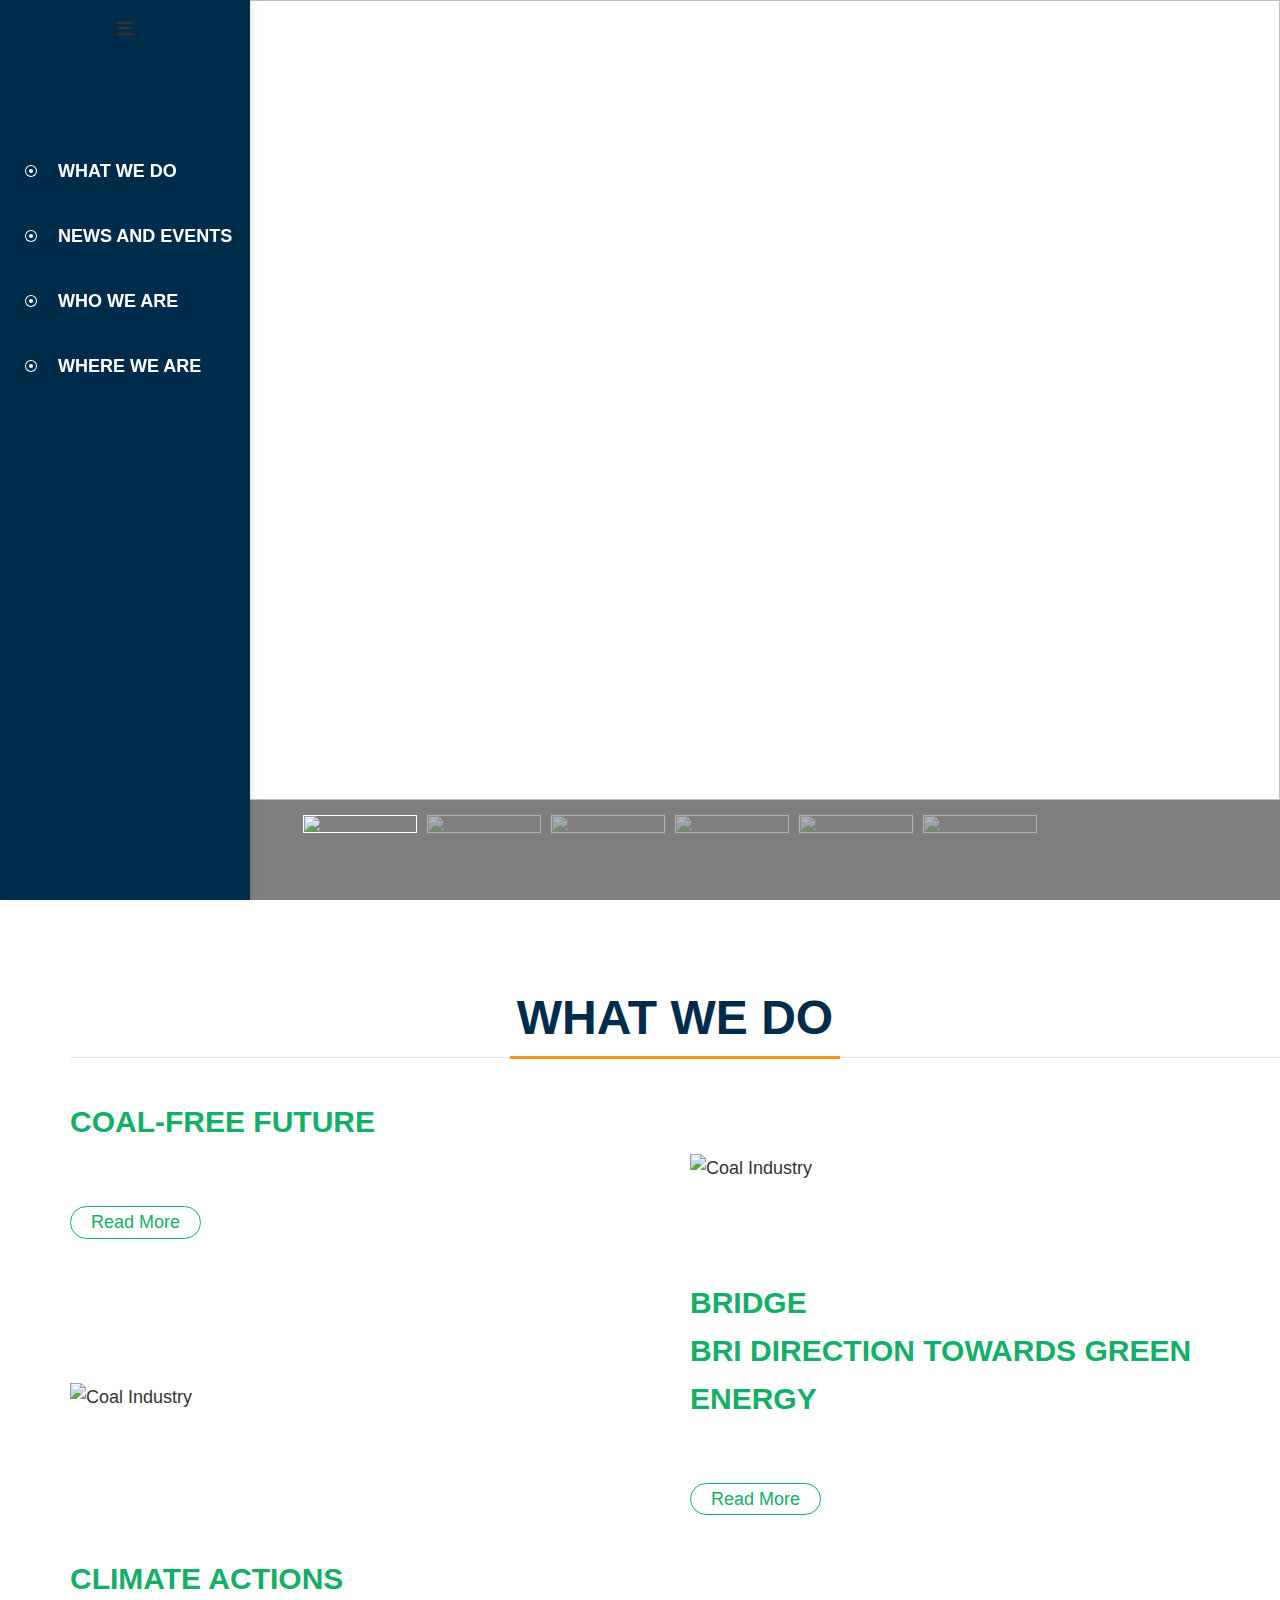
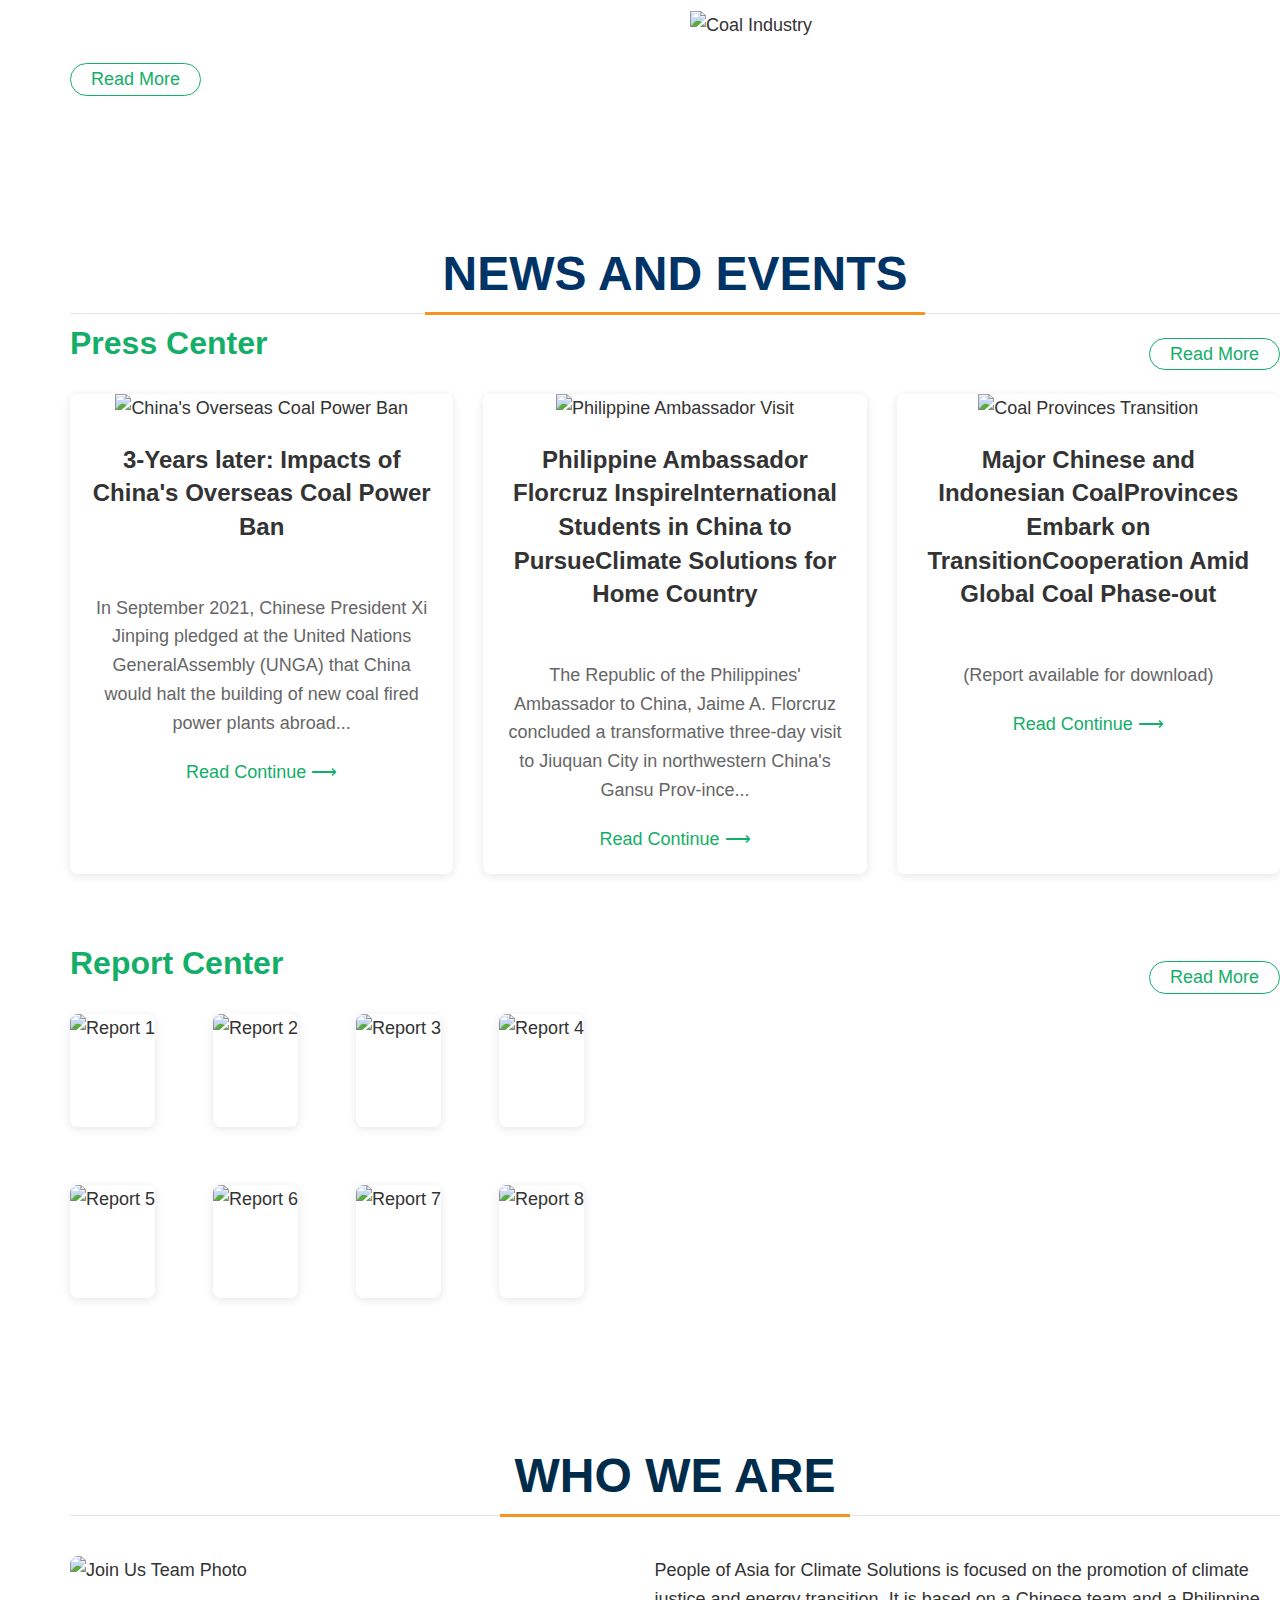
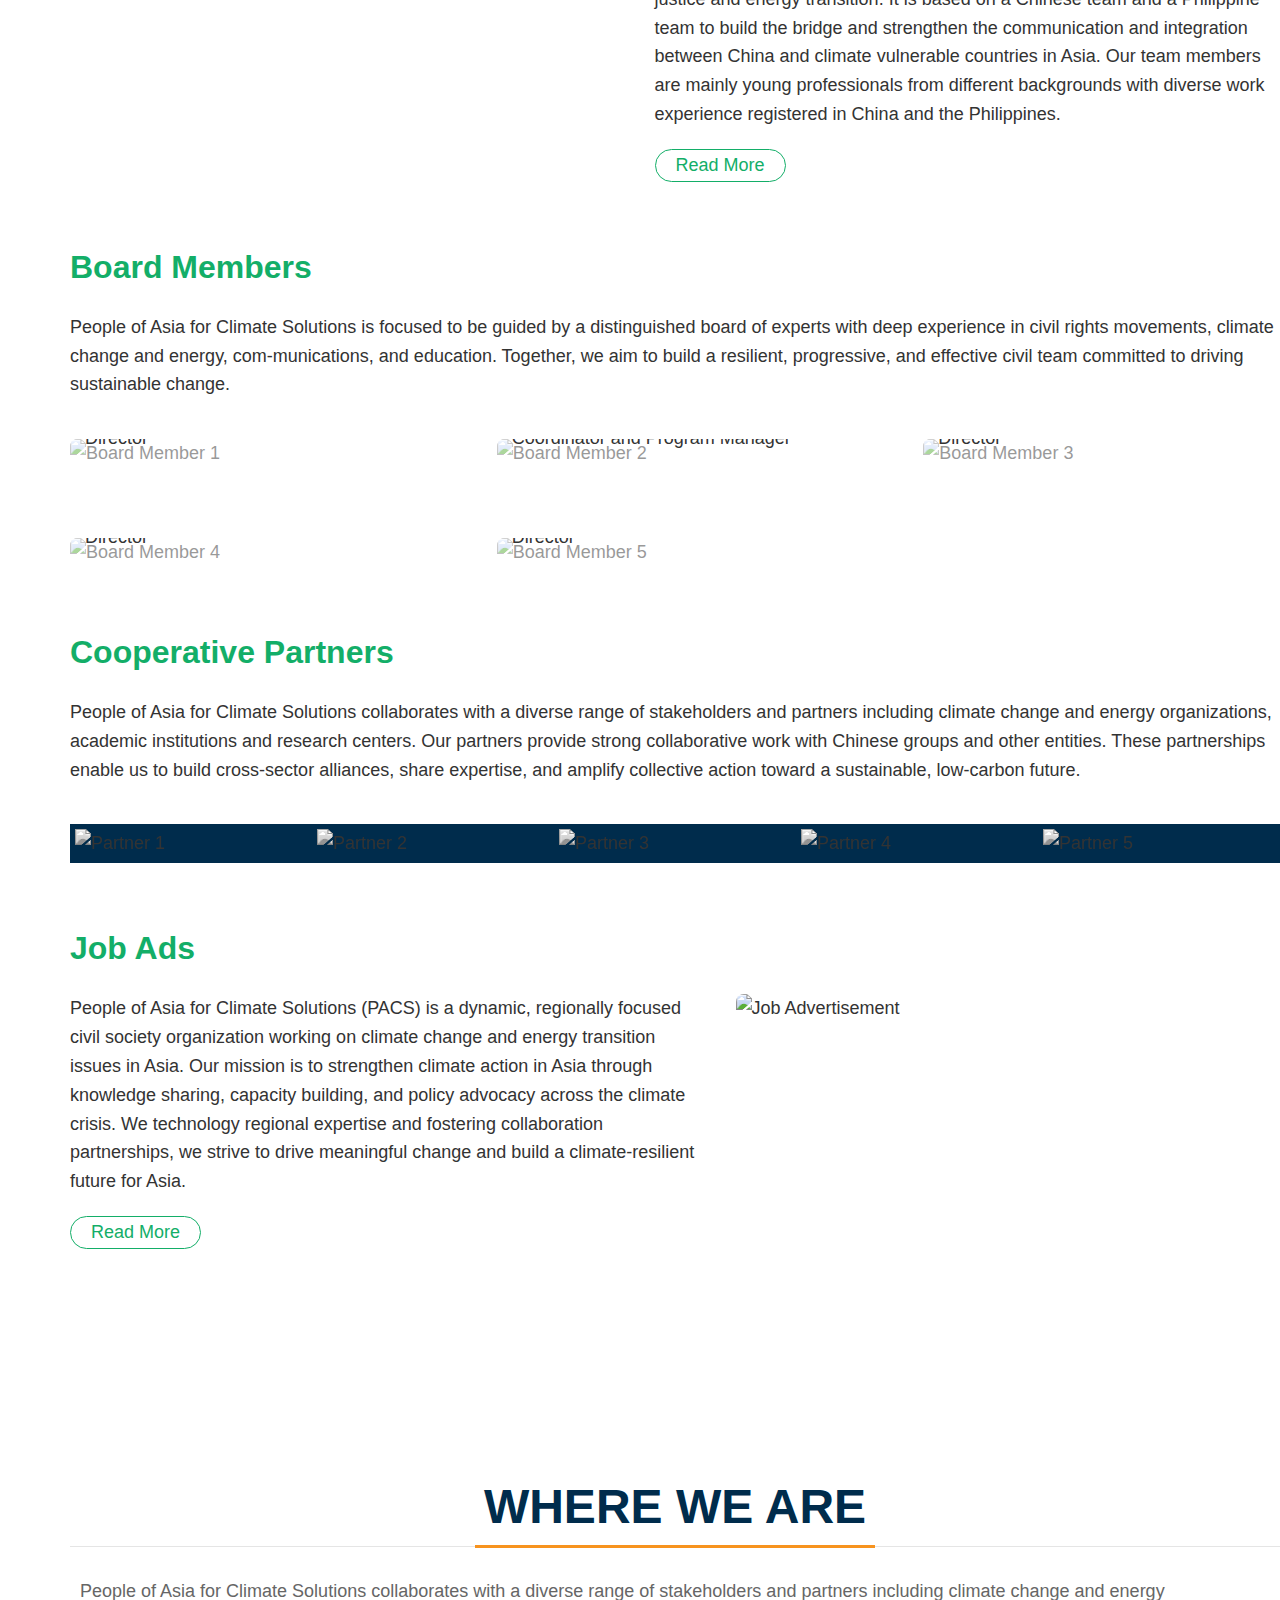
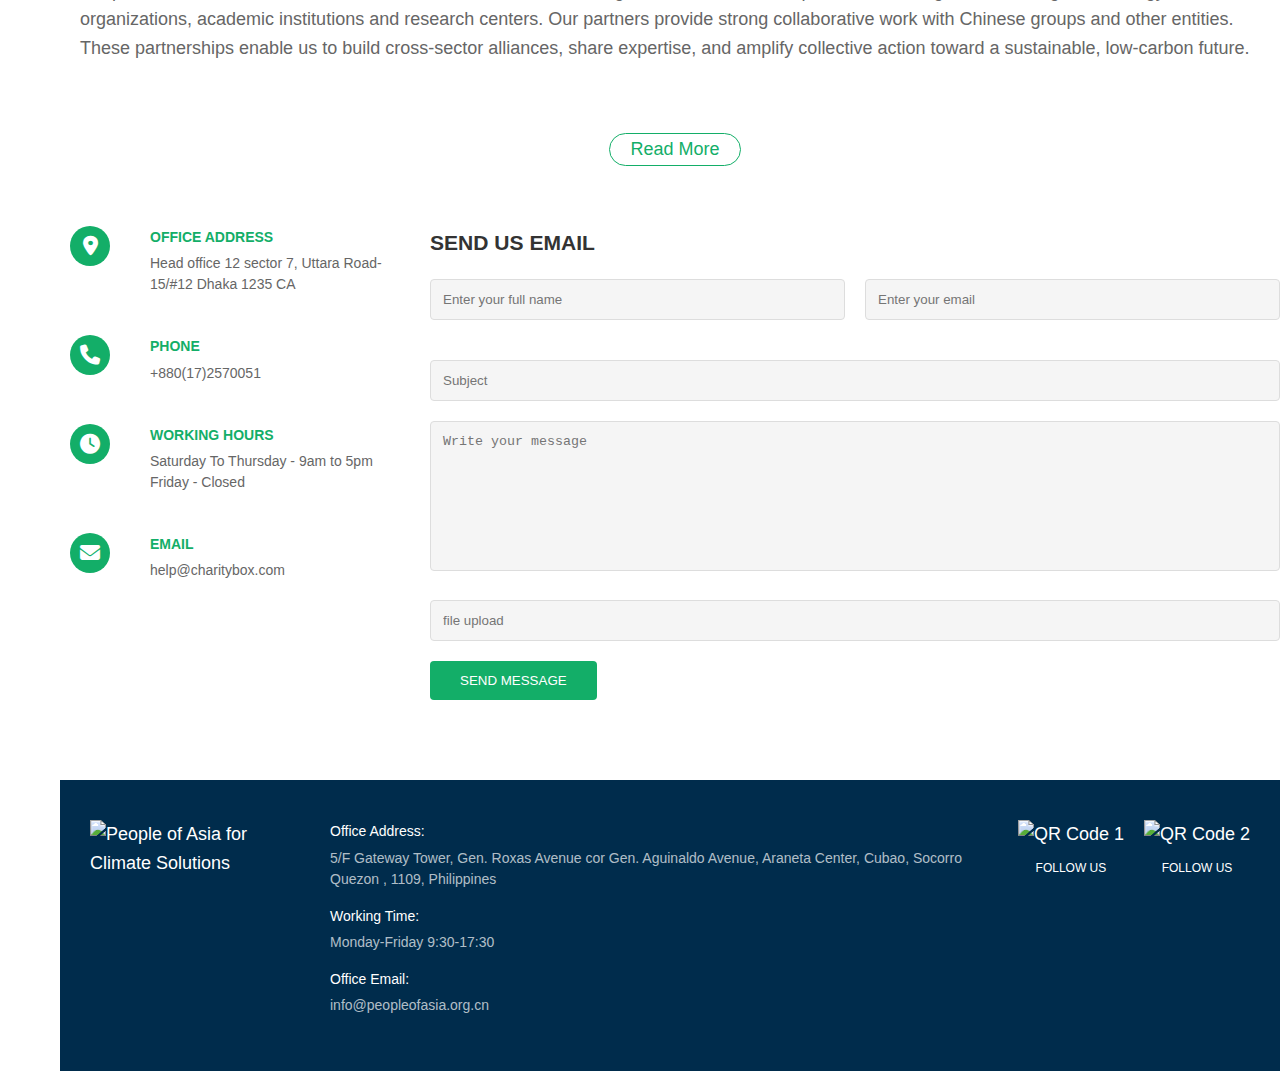
==== commit a34aad97: "'edit'" ====
--- a/2.html
+++ b/2.html
@@ -4,8 +4,9 @@
     <meta charset="UTF-8">
     <meta name="viewport" content="width=device-width, initial-scale=1.0">
     <title>Climate Risk Horizons</title>
+    <link rel="stylesheet" href="assets/style/base.css">
     <link rel="stylesheet" href="assets/style/index.css">
-    <link rel="stylesheet" href="assets/style/base.css">
+
     <link rel="stylesheet" href="https://cdnjs.cloudflare.com/ajax/libs/font-awesome/6.5.2/css/all.min.css" crossorigin="anonymous">
     <link rel="stylesheet" href="https://unpkg.com/swiper@8.3.2/swiper-bundle.min.css">
     <script src="https://unpkg.com/swiper@8.3.2/swiper-bundle.min.js"></script>
@@ -207,7 +208,7 @@
 
                     <div class="top-container">
                         <h3>Press Center</h3>
-                        <span class="read-more" style="width: 180px;">Read More</span>
+                        <span class="read-more" >Read More</span>
                     </div>
                     
                     <div class="news-grid">
@@ -235,7 +236,7 @@
                 <div class="reoport-container">
                     <div class="top-container">
                         <h3>Report Center</h3>
-                        <span class="read-more" style="width: 180px;">Read More</span>
+                        <span class="read-more" >Read More</span>
                     </div>
                     <div class="report-grid">
                         <div class="report-item">
--- a/assets/style/base.css
+++ b/assets/style/base.css
@@ -719,4 +719,21 @@
       transform-origin: left top;
     }
   }
-  +  
+
+  .read-more {
+    /* align-self: flex-end; */
+    display: inline-block;
+    padding: 1px 20px;
+    text-align: center;
+    color: var(--green-color);
+    text-decoration: none;
+    border-radius: 40px;
+    font-size: 18px;
+    transition: background-color 0.3s;
+    margin-top: 0; /* 推到底部 */
+    flex-grow: 1; 
+    border: 1px solid var(--green-color);
+    white-space: nowrap;
+    margin-top: 20px;
+}--- a/assets/style/index.css
+++ b/assets/style/index.css
@@ -194,9 +194,10 @@
 }
 
 .read-more {
-    align-self: flex-end; /* 右对齐 */
+    /* align-self: flex-end; */
     display: inline-block;
-    padding: 1px 32px;
+    padding: 1px 20px;
+    text-align: center;
     color: var(--green-color);
     text-decoration: none;
     border-radius: 40px;
@@ -205,8 +206,8 @@
     margin-top: 0; /* 推到底部 */
     flex-grow: 1; 
     border: 1px solid var(--green-color);
-
     margin-top: 20px;
+    white-space: nowrap;
 }
 
 .read-more:hover {
@@ -668,6 +669,7 @@
     box-shadow: 0 2px 10px rgba(0,0,0,0.1);
     border-radius: 8px;
     overflow: hidden;
+    text-align: center;
 }
 
 .news-item img {
@@ -720,6 +722,11 @@
     padding: 0px; /* 添加内边距 */
     width: 100%;
     margin-bottom: 20px;
+}
+
+.top-container .read-more{
+    /* max-width: 180px;
+    width: 100%; */
 }
 
 .reoport-container h3 {
@@ -768,6 +775,15 @@
     
     .report-grid {
         grid-template-columns: repeat(3, 1fr);
+    }
+
+    .top-container h3 {
+        font-size: 2.4rem;
+    }
+
+     .read-more {
+        font-size: 12px;
+        padding: 1px 10px;
     }
 }
 
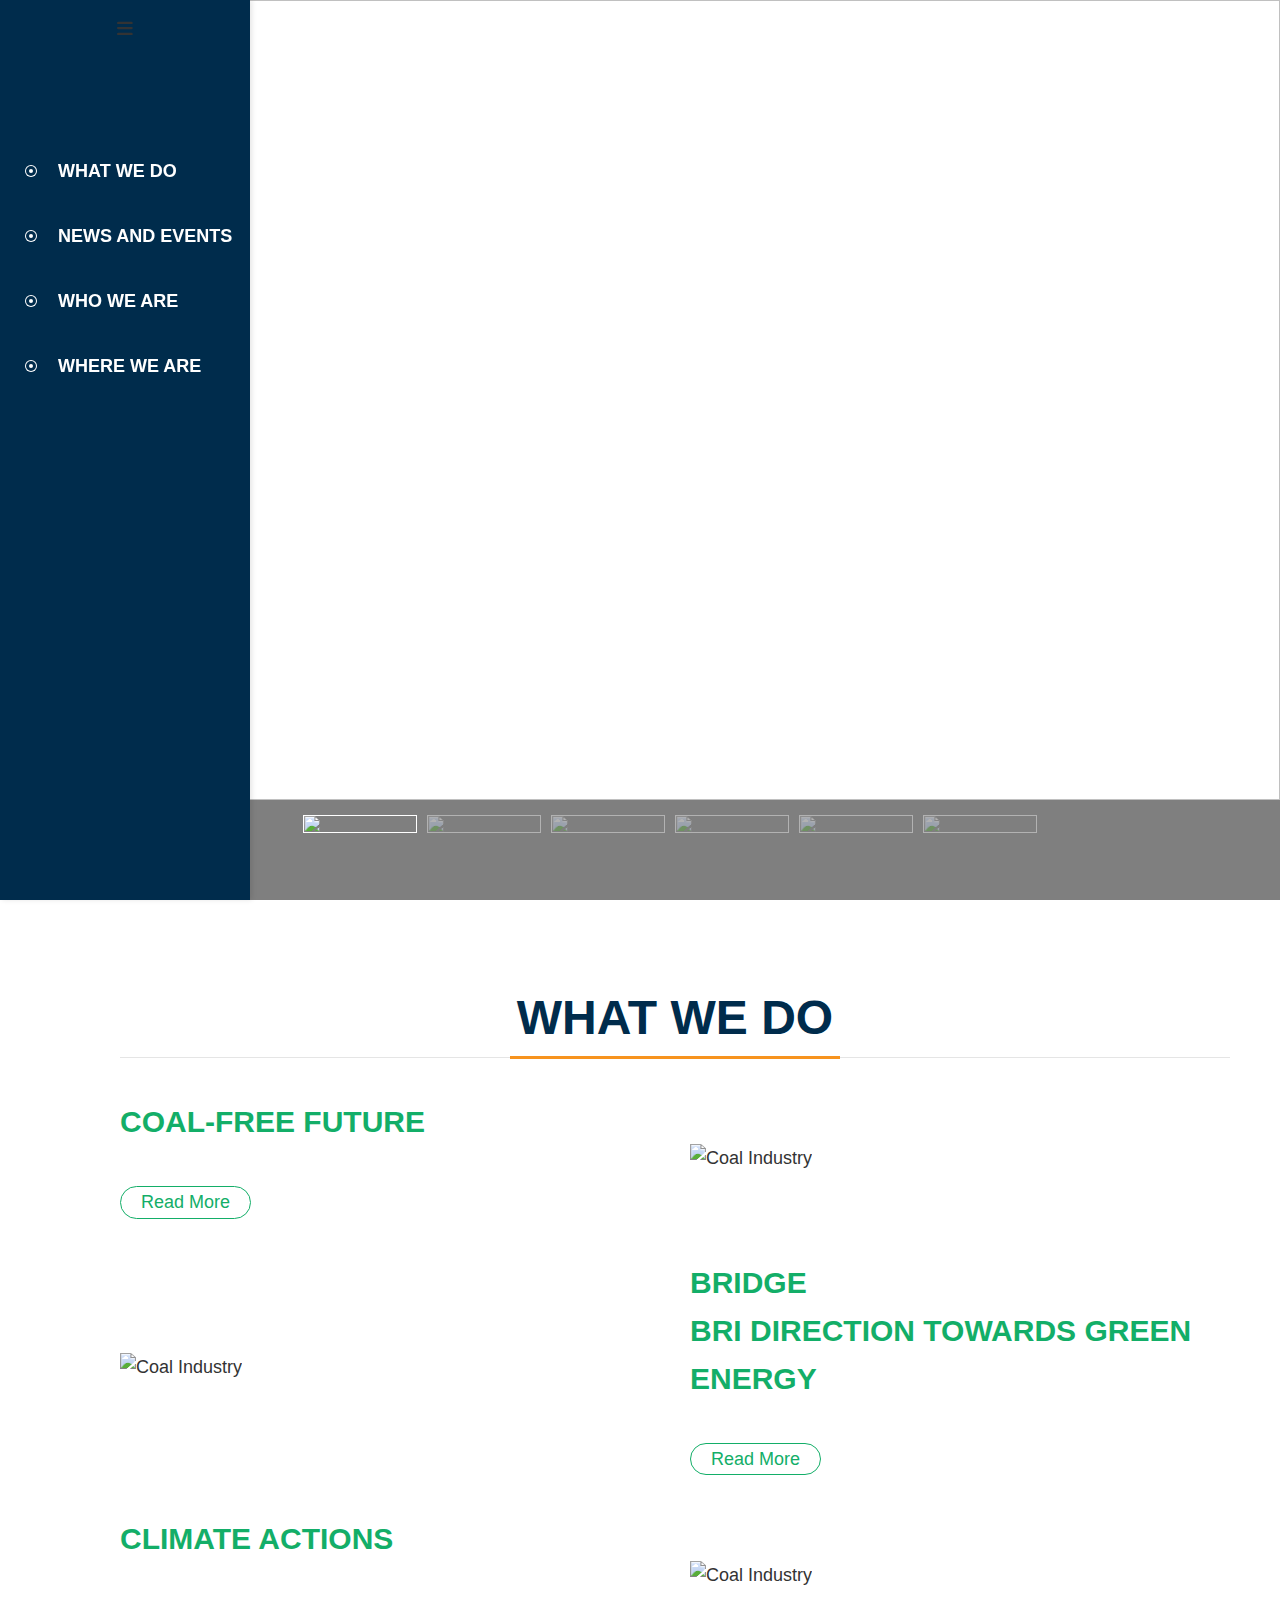
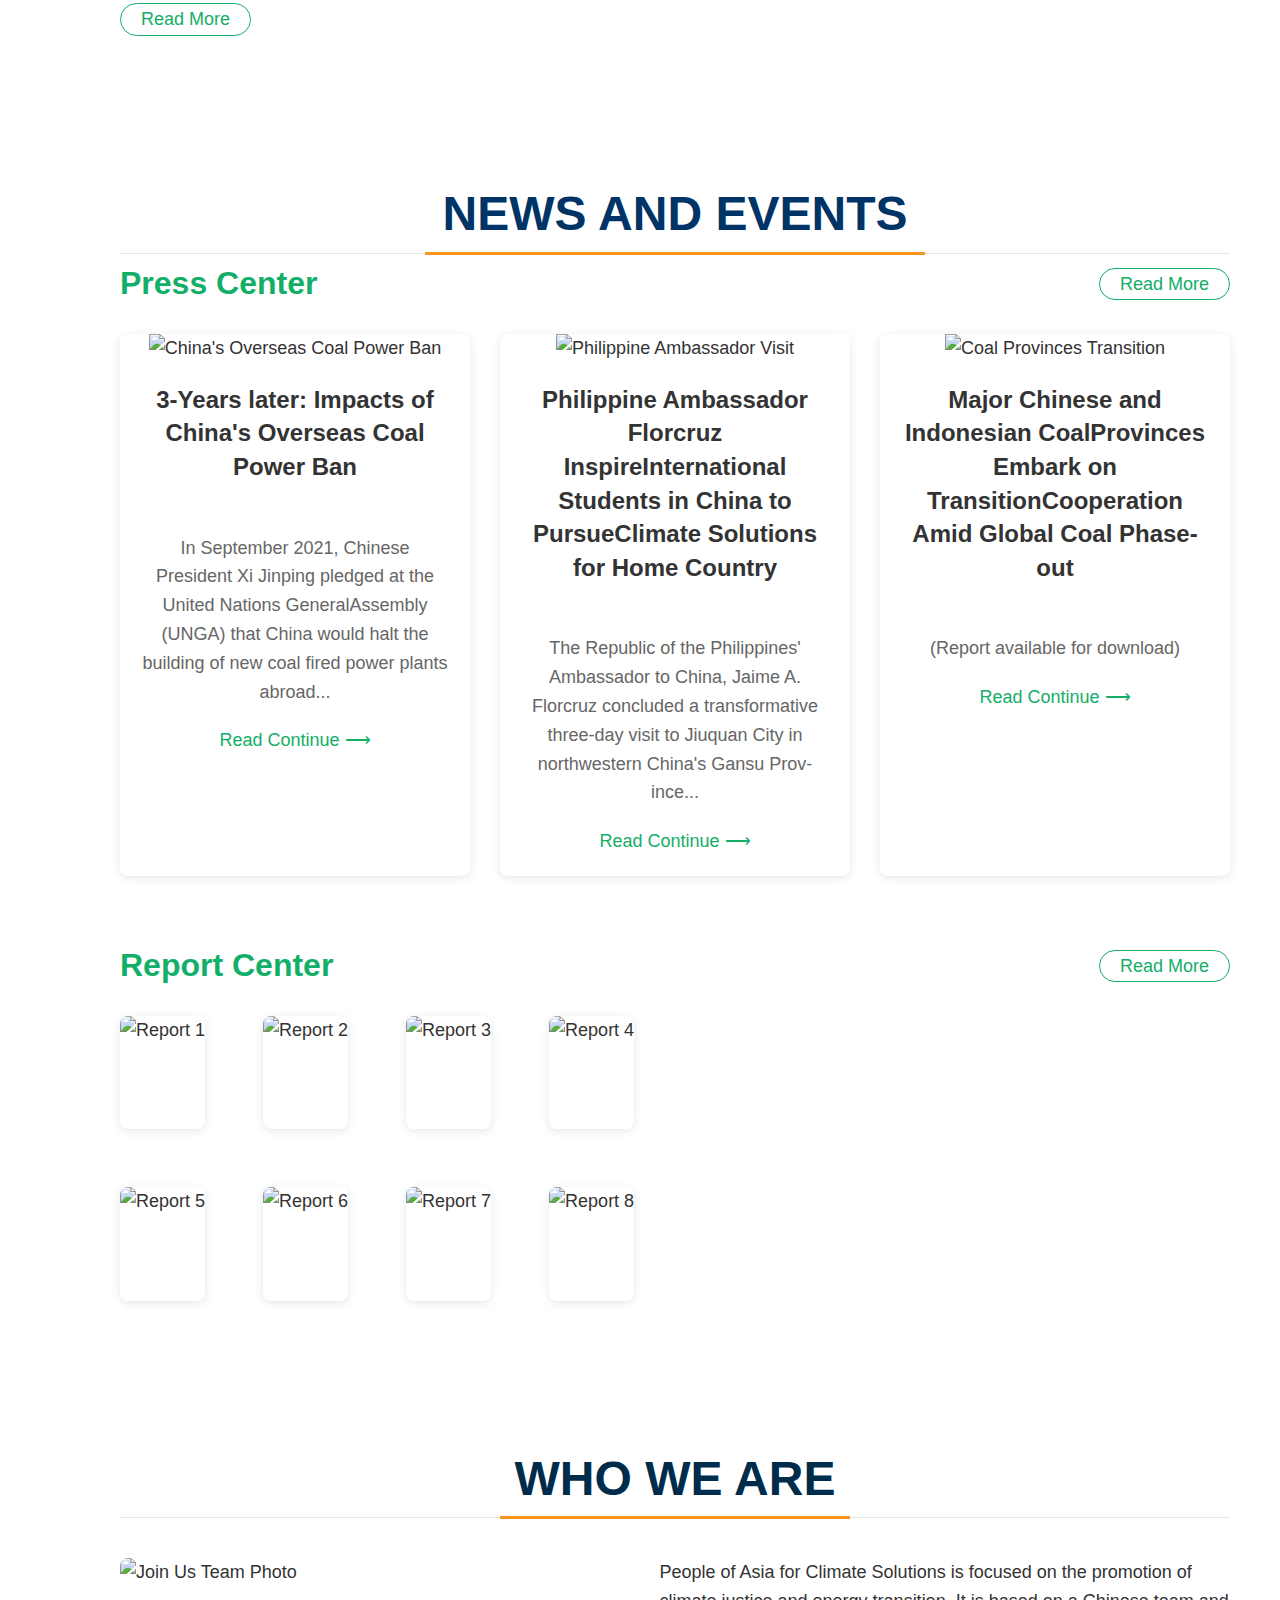
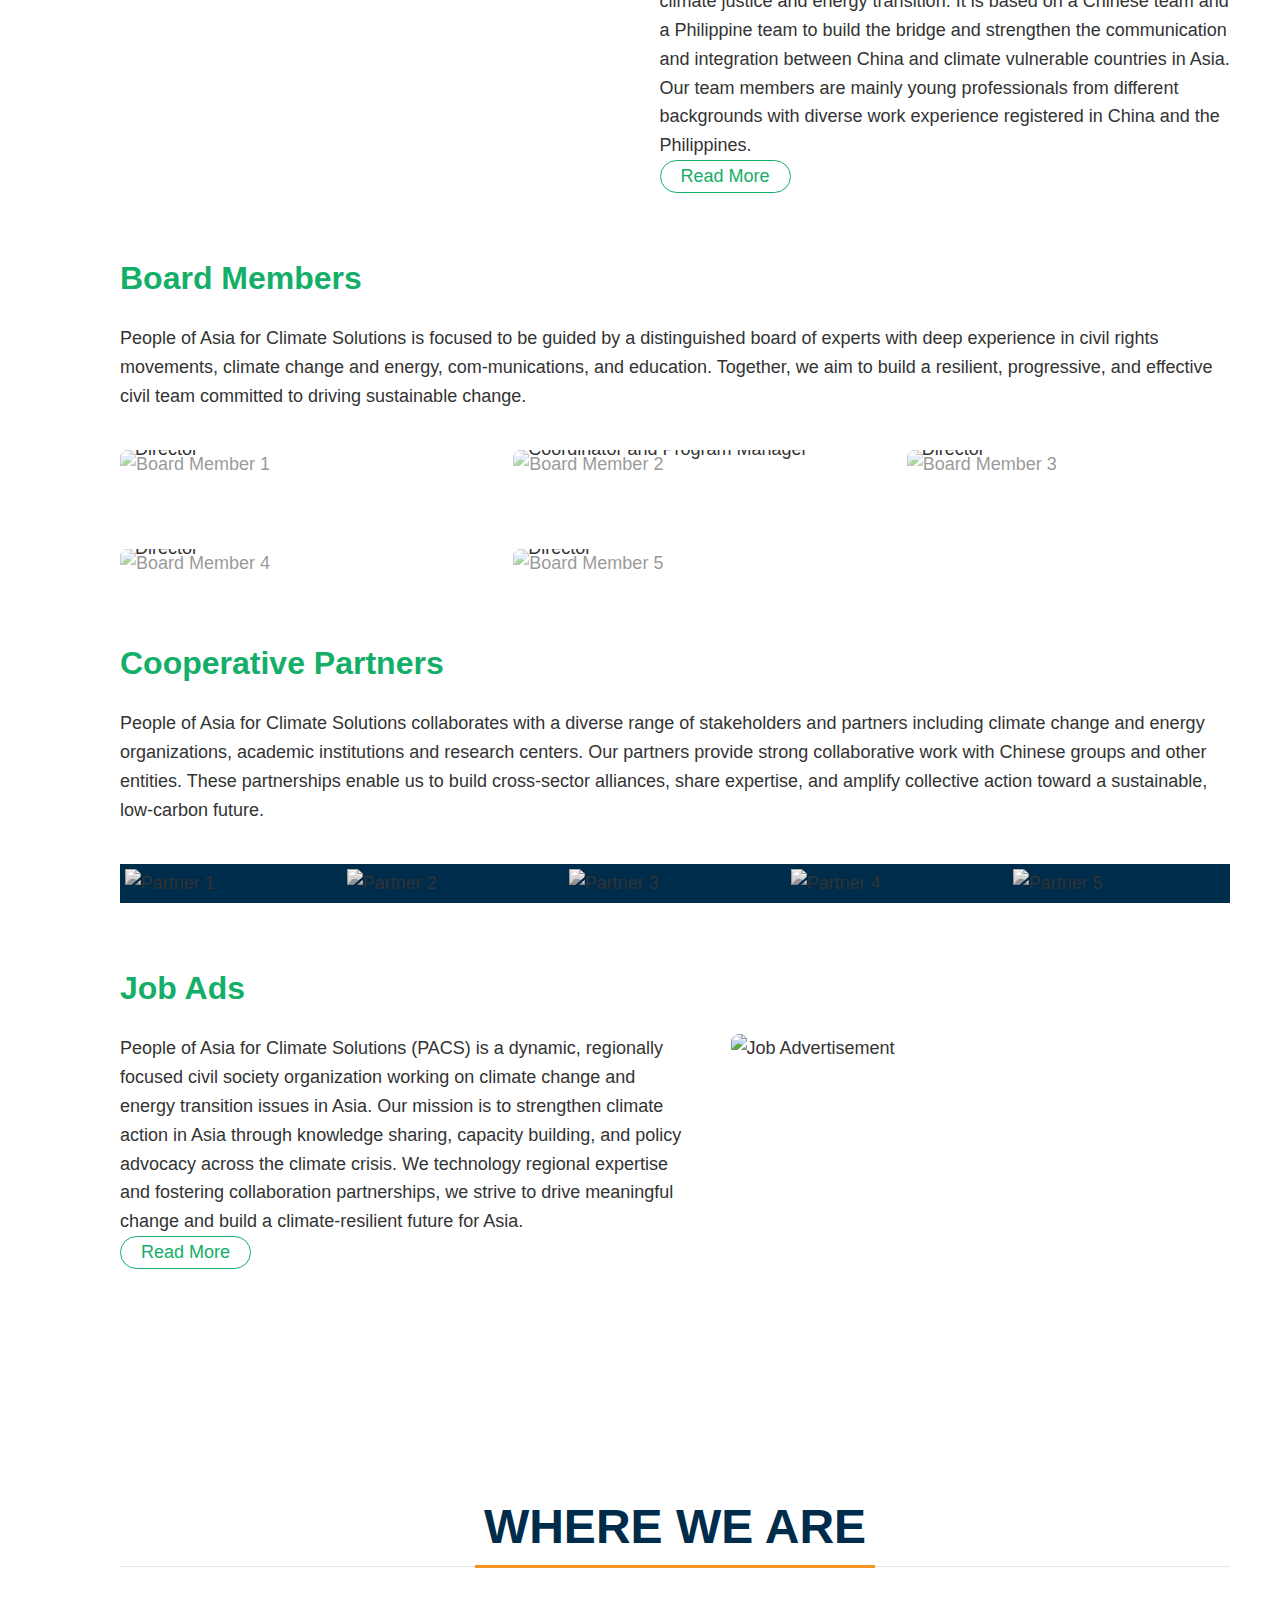
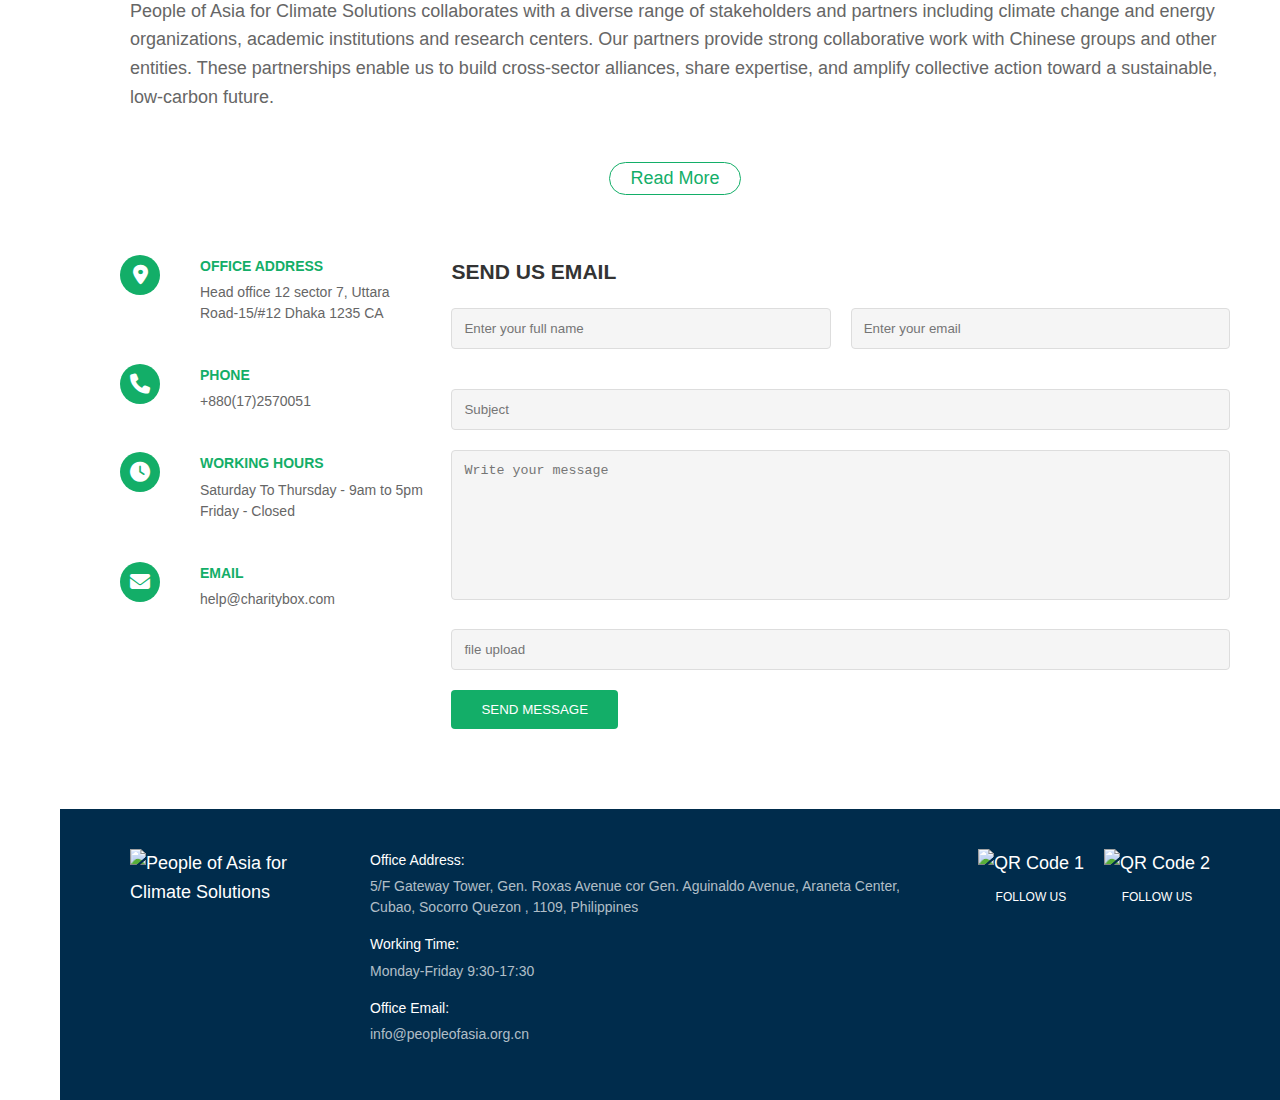
==== commit 372498cd: "'edit'" ====
--- a/2.html
+++ b/2.html
@@ -4,8 +4,9 @@
     <meta charset="UTF-8">
     <meta name="viewport" content="width=device-width, initial-scale=1.0">
     <title>Climate Risk Horizons</title>
+    <link rel="stylesheet" href="assets/style/index.css">
     <link rel="stylesheet" href="assets/style/base.css">
-    <link rel="stylesheet" href="assets/style/index.css">
+    
 
     <link rel="stylesheet" href="https://cdnjs.cloudflare.com/ajax/libs/font-awesome/6.5.2/css/all.min.css" crossorigin="anonymous">
     <link rel="stylesheet" href="https://unpkg.com/swiper@8.3.2/swiper-bundle.min.css">
--- a/assets/style/index.css
+++ b/assets/style/index.css
@@ -206,7 +206,7 @@
     margin-top: 0; /* 推到底部 */
     flex-grow: 1; 
     border: 1px solid var(--green-color);
-    margin-top: 20px;
+    /* margin-top: 20px; */
     white-space: nowrap;
 }
 
@@ -724,10 +724,7 @@
     margin-bottom: 20px;
 }
 
-.top-container .read-more{
-    /* max-width: 180px;
-    width: 100%; */
-}
+
 
 .reoport-container h3 {
     color: var(--green-color);
@@ -737,7 +734,7 @@
 }
 
 .reoport-container .read-more {
-    align-self: flex-end;
+    /* align-self: flex-end; */
     margin-top: 0;
 }
 
@@ -788,17 +785,19 @@
 }
 
 @media (max-width: 768px) {
+
     .news-grid {
         grid-template-columns: 1fr;
     }
     
-    .report-grid {
+    .reoport-container  .report-grid {
         grid-template-columns: repeat(2, 1fr);
     }
 }
 
 @media (max-width: 480px) {
-    .report-grid {
+    .reoport-container  .report-grid {
+
         grid-template-columns: 1fr;
     }
 }
--- a/assets/style/base.css
+++ b/assets/style/base.css
@@ -735,5 +735,16 @@
     flex-grow: 1; 
     border: 1px solid var(--green-color);
     white-space: nowrap;
-    margin-top: 20px;
+    /* margin-top: 20px; */
+}
+
+/* Responsive Styles */
+@media (max-width: 1024px) {
+
+
+
+     .read-more {
+        font-size: 12px;
+        padding: 1px 10px;
+    }
 }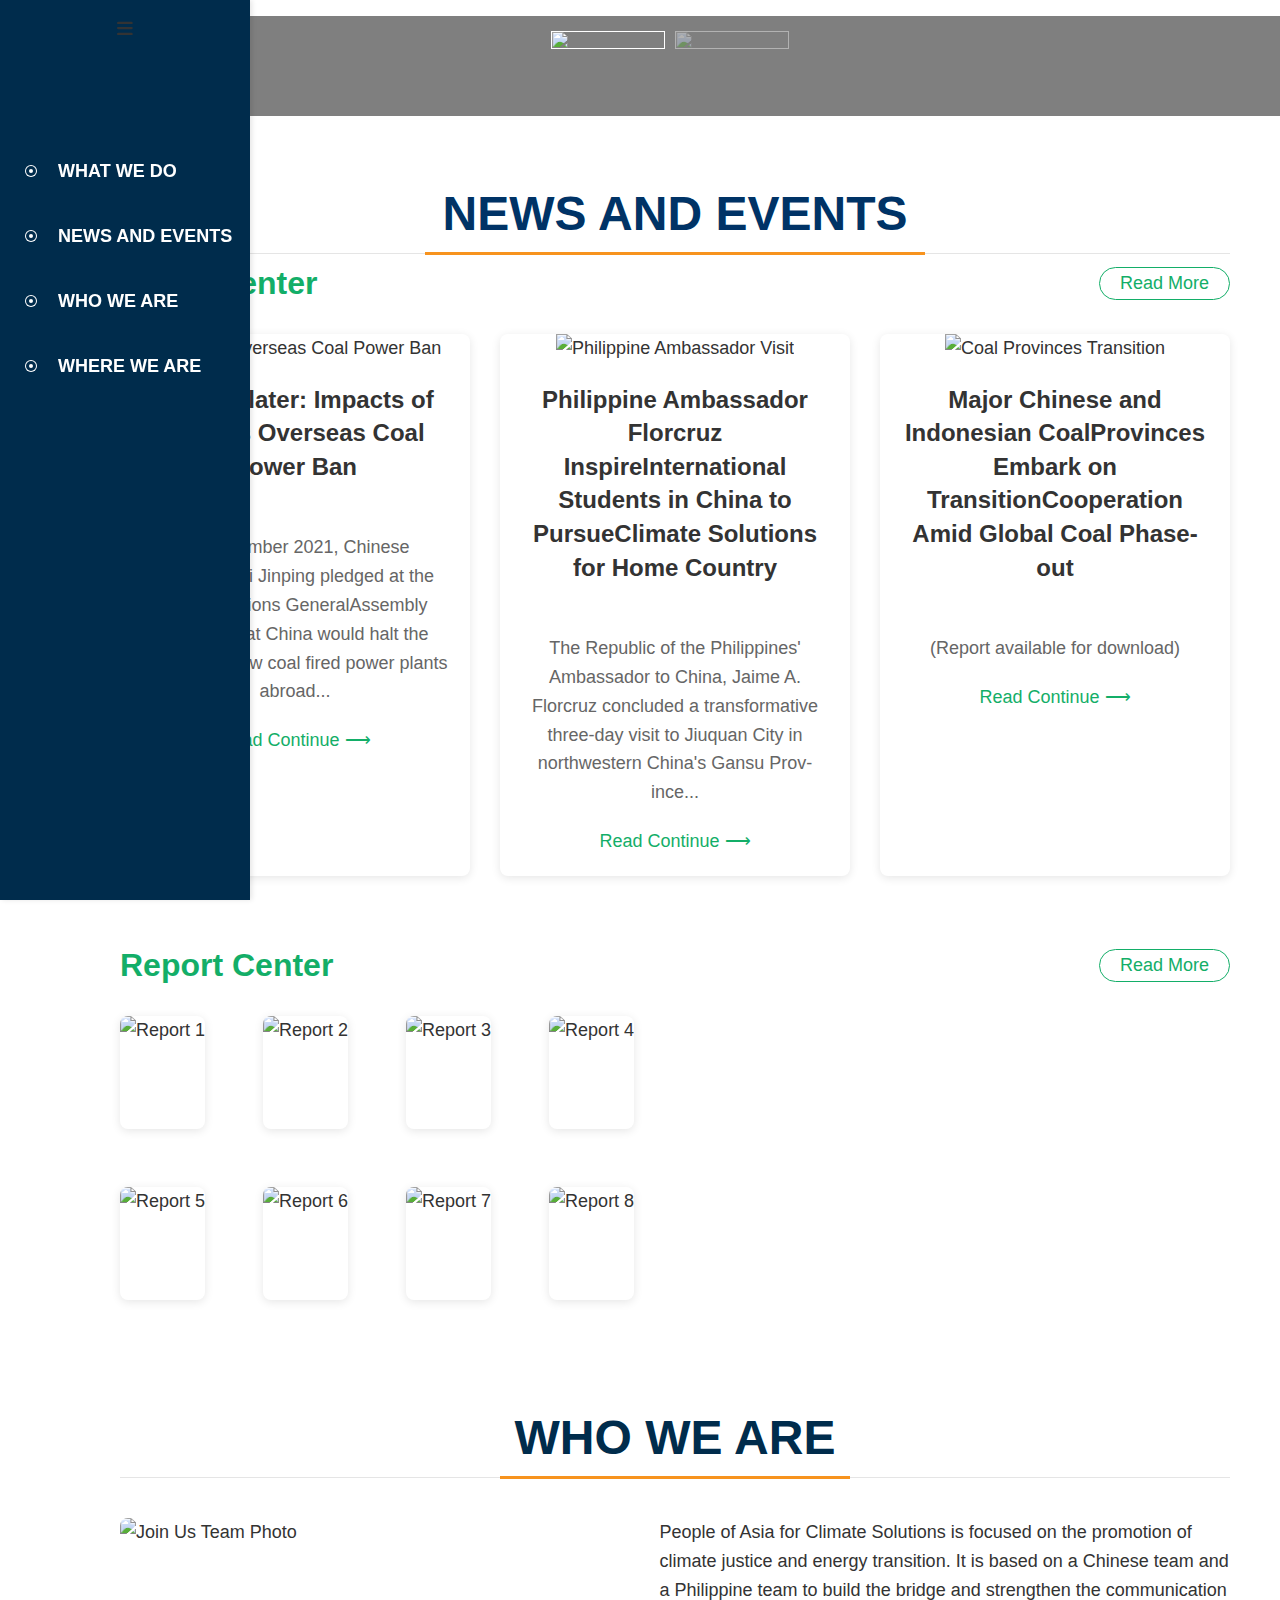
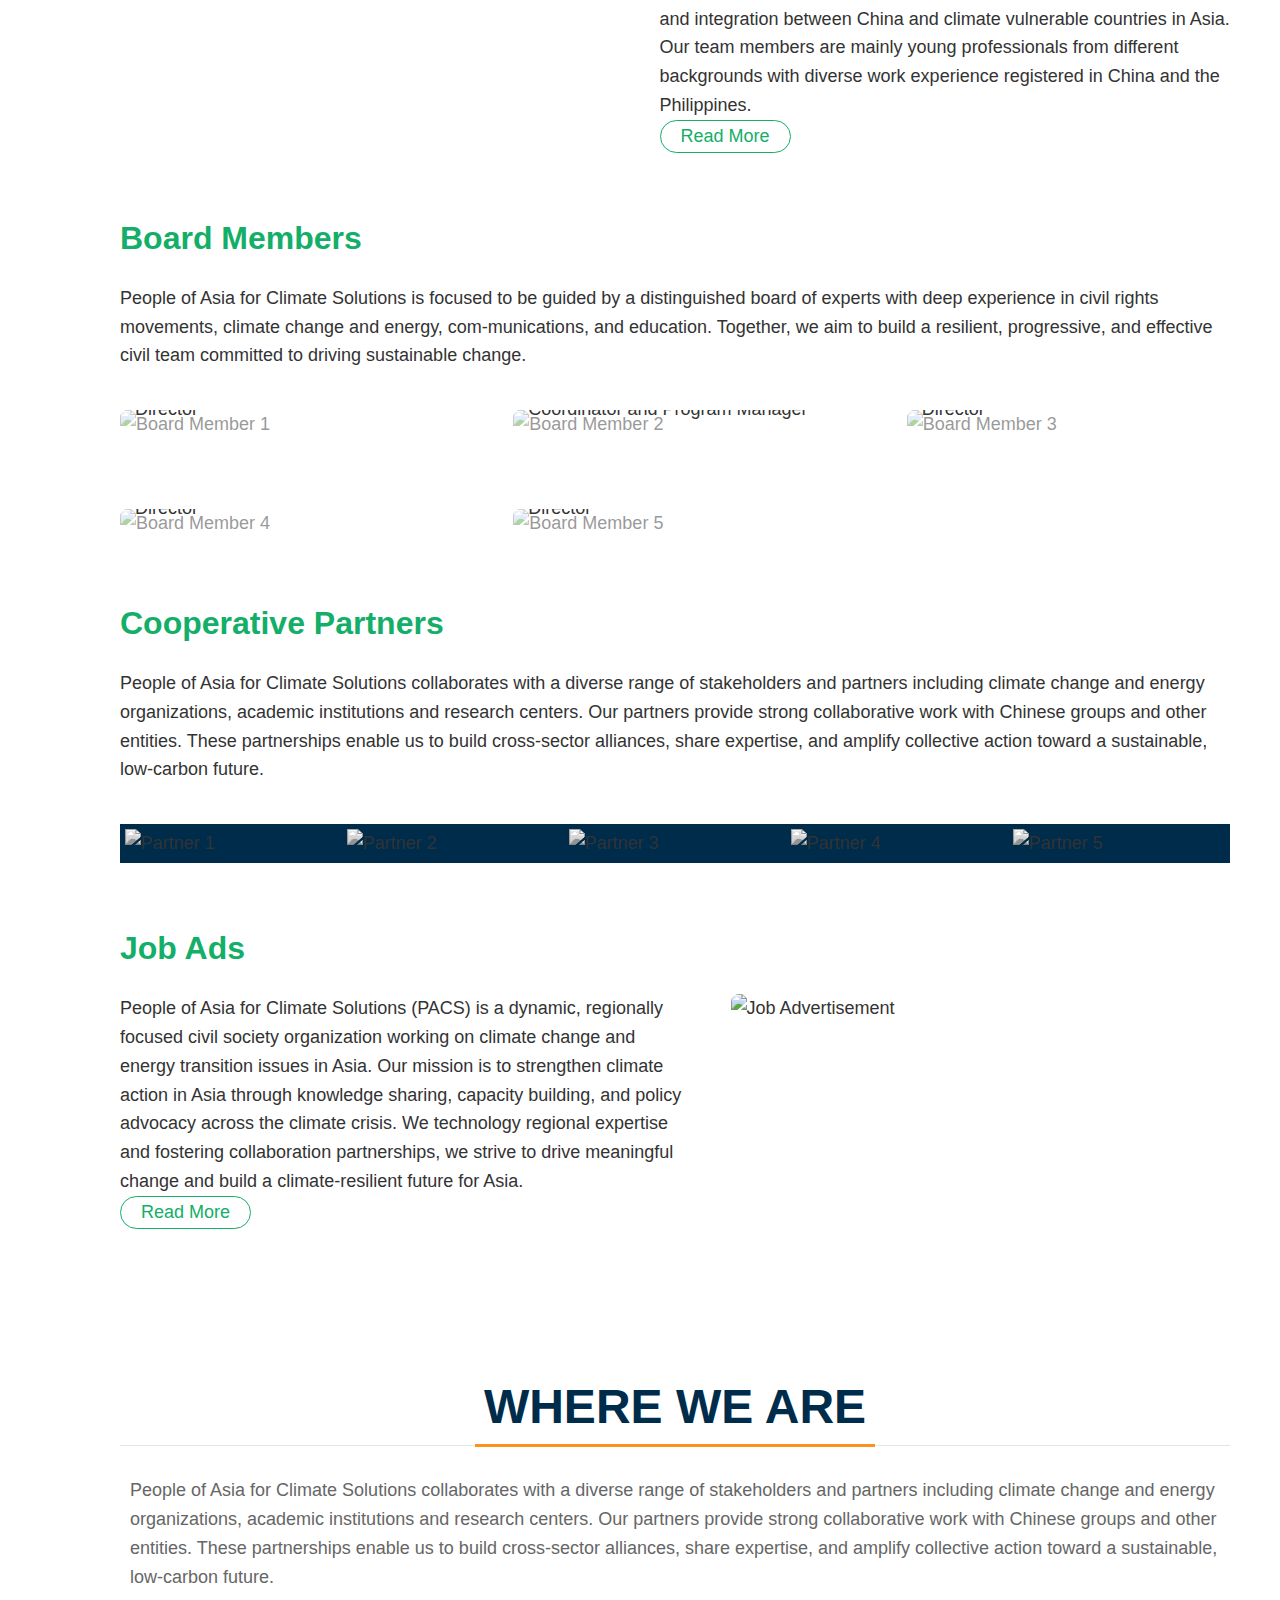
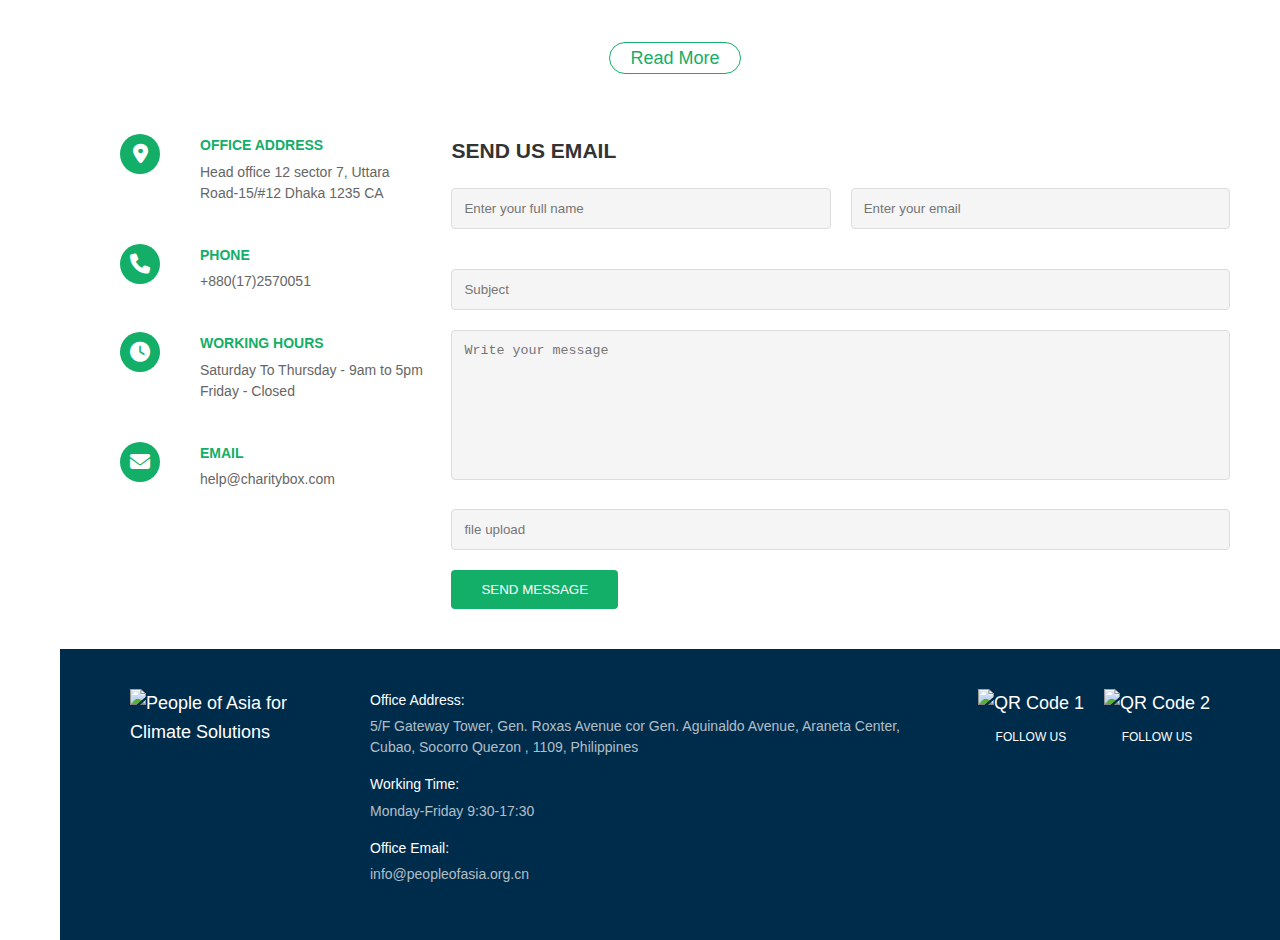
==== commit 93fde2a9: "edit" ====
--- a/2.html
+++ b/2.html
@@ -68,124 +68,32 @@
         <section>
             <div class="swiper-container">
                 <div class="swiper mySwiper2" id="gallery">
-                    <!-- <div class="swiper-wrapper">
-                        <div class="swiper-slide"><img src="https://dummyimage.com/1790x900" /></div>
-                        <div class="swiper-slide"><img src="https://dummyimage.com/1790x900" /></div>
-                        <div class="swiper-slide"><img src="https://dummyimage.com/1790x900" /></div>
-                        <div class="swiper-slide"><img src="https://dummyimage.com/1790x900" /></div>
-                        <div class="swiper-slide"><img src="https://dummyimage.com/1790x900" /></div>
-                        <div class="swiper-slide"><img src="https://dummyimage.com/1790x900" /></div>
-                    </div> -->
-                    <!-- <div class="swiper-button-next"></div>
-                    <div class="swiper-button-prev"></div> -->
-                    <div class="swiper mySwiper2" id="gallery">
-                        <div class="swiper-wrapper">
-                            <div class="swiper-slide">
-                                <div class="overlay">
-                                    <img src="https://dummyimage.com/200x100" alt="Logo" class="logo" />
-                                    <h3 class="gallery-title">Gallery Title 1</h3>
-                                    <p class="gallery-description">Description for the first image.</p>
-                                </div>
-                                <img src="https://dummyimage.com/1790x900" />
-                            </div>
-                            <div class="swiper-slide">
-                                <div class="overlay">
-                                    <img src="https://dummyimage.com/200x100" alt="Logo" class="logo" />
-                                    <h3 class="gallery-title">Gallery Title 2</h3>
-                                    <p class="gallery-description">Description for the second image.</p>
-                                </div>
-                                <img src="https://dummyimage.com/1790x900" />
-                            </div>
-                            <div class="swiper-slide">
-                                <div class="overlay">
-                                    <img src="https://dummyimage.com/200x100" alt="Logo" class="logo" />
-                                    <h3 class="gallery-title">Gallery Title 2</h3>
-                                    <p class="gallery-description">Description for the second image.</p>
-                                </div>
-                                <img src="https://dummyimage.com/1790x900" />
-                            </div>
-                            <div class="swiper-slide">
-                                <div class="overlay">
-                                    <img src="https://dummyimage.com/200x100" alt="Logo" class="logo" />
-                                    <h3 class="gallery-title">Gallery Title 2</h3>
-                                    <p class="gallery-description">Description for the second image.</p>
-                                </div>
-                                <img src="https://dummyimage.com/1790x900" />
-                            </div>
-                            <div class="swiper-slide">
-                                <div class="overlay">
-                                    <img src="https://dummyimage.com/200x100" alt="Logo" class="logo" />
-                                    <h3 class="gallery-title">Gallery Title 2</h3>
-                                    <p class="gallery-description">Description for the second image.</p>
-                                </div>
-                                <img src="https://dummyimage.com/1790x900" />
-                            </div>
-                            <div class="swiper-slide">
-                                <div class="overlay">
-                                    <img src="https://dummyimage.com/200x100" alt="Logo" class="logo" />
-                                    <h3 class="gallery-title">Gallery Title 2</h3>
-                                    <p class="gallery-description">Description for the second image.</p>
-                                </div>
-                                <img src="https://dummyimage.com/1790x900" />
-                            </div>
-                            <!-- Add more slides as needed -->
-                        </div>
-                    </div>
-
-
-
-                </div>
-                <div thumbsSlider="" class="swiper mySwiper" id="thumbs" >
                     <div class="swiper-wrapper">
-                        <div class="swiper-slide"><img src="https://dummyimage.com/115x70" /></div>
-                        <div class="swiper-slide"><img src="https://dummyimage.com/115x70" /></div>
-                        <div class="swiper-slide"><img src="https://dummyimage.com/115x70" /></div>
-                        <div class="swiper-slide"><img src="https://dummyimage.com/115x70" /></div>
-                        <div class="swiper-slide"><img src="https://dummyimage.com/115x70" /></div>
-                        <div class="swiper-slide"><img src="https://dummyimage.com/115x70" /></div>
-                    </div>
-                </div>
-            </div>
-        </section>
-
-        <!-- What We Do Section -->
-        <section id="what" class="section">
-            <div class="container">
-                <h2>WHAT WE DO</h2>
-                <div class="line-container">
-                    <div class="line thin-line"></div>
-                    <div class="line thick-line"></div>
-                </div>
-                <div class="services-grid">
-                    <div class="service-item">
-                        <div class="service-content">
-                            <h4 class="service-category" name="#Coal-Free">Coal-Free Future</h4>
-    
-                            <a href="#" class="read-more">Read More</a>
-                        </div>
-                        <div class="service-image">
-                            <img src="https://dummyimage.com/800x460" alt="Coal Industry">
-                        </div>
-                    </div>
-                    <div class="service-item reverse">
-                        <div class="service-content">
-                            <h4 class="service-category">Bridge<br/>Bri Direction towards Green Energy</h4>
-                            <h4></h4>
-                            <a href="#" class="read-more">Read More</a>
-                        </div>
-                        <div class="service-image">
-                            <img src="https://dummyimage.com/800x460" alt="Coal Industry">
-                        </div>
-                    </div>
-                    <div class="service-item">
-                        <div class="service-content">
-                            <h4 class="service-category">Climate Actions</h4>
-                          
-                            <a href="#" class="read-more">Read More</a>
-                        </div>
-                        <div class="service-image">
-                            <img src="https://dummyimage.com/800x460" alt="Coal Industry">
-                        </div>
+                        <div class="swiper-slide">
+                            <div class="overlay">
+                                <img src="https://dummyimage.com/200x100" alt="Logo" class="logo" />
+                                <h3 class="gallery-title">Gallery Title 1</h3>
+                                <p class="gallery-description">Description for the first image.</p>
+                            </div>
+                            <img src="https://dummyimage.com/1790x900" style="width: 100%; height: auto;" />
+                        </div>
+                        <div class="swiper-slide">
+                            <div class="overlay">
+                                <img src="https://dummyimage.com/200x100" alt="Logo" class="logo" />
+                                <h3 class="gallery-title">Gallery Title 2</h3>
+                                <p class="gallery-description">Description for the second image.</p>
+                            </div>
+                            <img src="https://dummyimage.com/1790x900" style="width: 100%; height: auto;" />
+                        </div>
+                        <!-- 其他幻灯片 -->
+                    </div>
+                </div>
+        
+                <div thumbsSlider="" class="swiper mySwiper" id="thumbs">
+                    <div class="swiper-wrapper">
+                        <div class="swiper-slide"><img src="https://dummyimage.com/115x70" style="width: 100%; height: auto;" /></div>
+                        <div class="swiper-slide"><img src="https://dummyimage.com/115x70" style="width: 100%; height: auto;" /></div>
+                        <!-- 其他缩略图 -->
                     </div>
                 </div>
             </div>
--- a/assets/style/index.css
+++ b/assets/style/index.css
@@ -113,7 +113,7 @@
 
 /* 通用部分样式 */
 .section {
-    padding: 80px 0;
+    padding: 4rem 0;
 }
 
 .section h4 {
@@ -514,26 +514,30 @@
 .swiper-container {
     position: relative;
     width: 100%;
-    height: 100vh;
+    height: auto;
     overflow: hidden;
+    display: flex;
+    flex-direction: column; /* 使主图和缩略图垂直排列 */
+    flex: 1; /* 使主图区域占据剩余空间 */
 }
 
 .mySwiper2 {
     width: 100%;
     height: calc(100vh - 100px);
+    flex:1
 }
 
 .mySwiper {
     height: 100px;
     box-sizing: border-box;
     padding: 10px 0;
-    position: absolute;
-    bottom: 0;
+    position: relative;
     left: 0;
     width: 100%;
     background: rgba(0, 0, 0, 0.5);
     display: flex;
     justify-content: center;
+   
 }
 .swiper-slide {
     position: relative; /* 使子元素可以绝对定位 */
@@ -960,3 +964,26 @@
 .send-message-btn:hover {
     background-color: #008c44;
 }
+
+
+ /* 媒体查询 */
+ @media (max-width: 768px) {
+    .swiper-slide {
+        text-align: center; /* 中心对齐 */
+    }
+    .gallery-title {
+        font-size: 1.5rem; /* 调整标题字体大小 */
+    }
+    .gallery-description {
+        font-size: 1rem; /* 调整描述字体大小 */
+    }
+}
+
+@media (max-width: 480px) {
+    .gallery-title {
+        font-size: 1.2rem; /* 更小屏幕的标题字体大小 */
+    }
+    .gallery-description {
+        font-size: 0.9rem; /* 更小屏幕的描述字体大小 */
+    }
+}